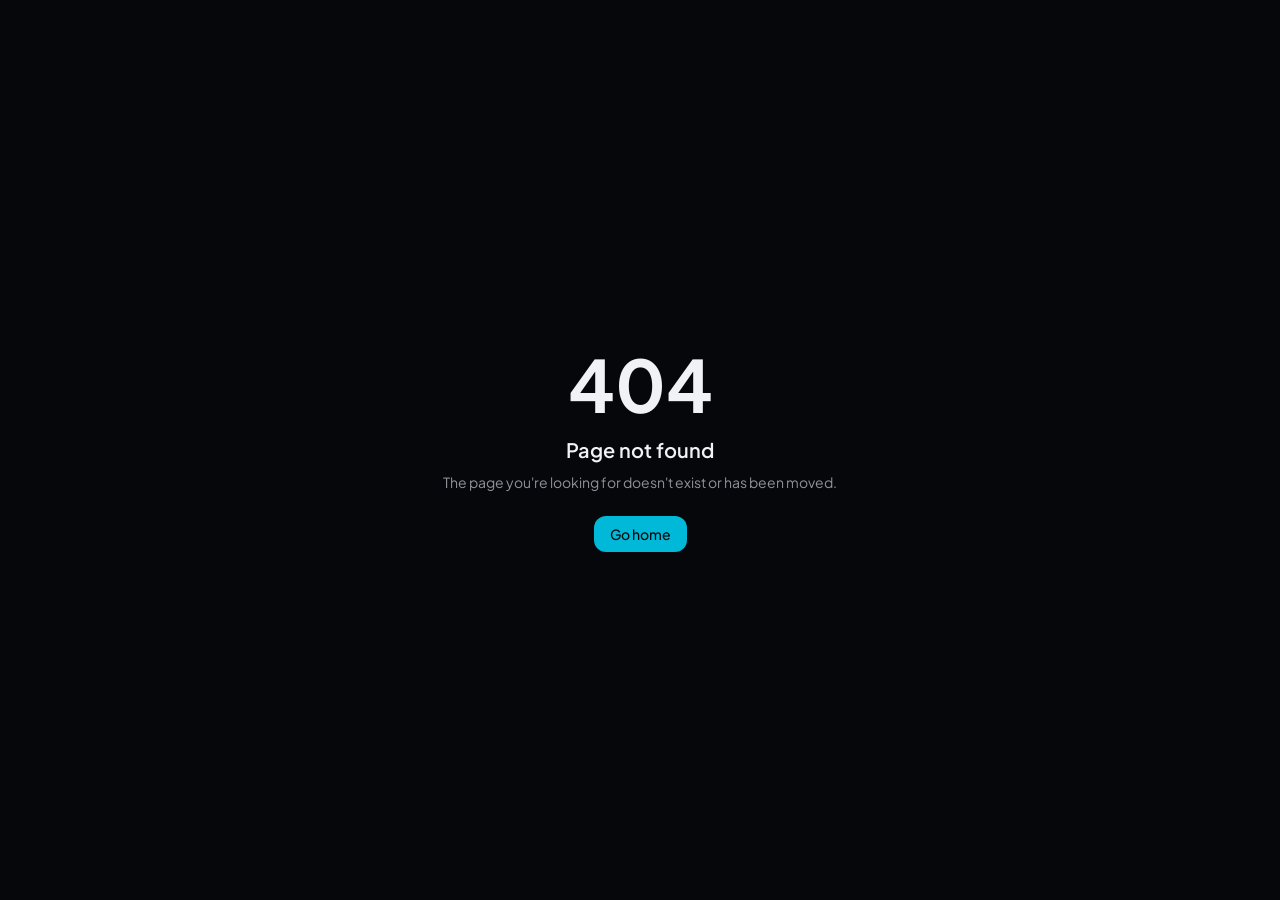
==== index.html @ fdb96da0 "feat(i18n): deploy full bilingual engine (EN/VI) with URL query sync and native React switcher" ====
<!DOCTYPE html><html lang="en" class="dark"><head><script>
window.toggleGonoTheme = function() {
  var html = document.documentElement;
  var isDark = html.classList.toggle('dark');
  try {
    localStorage.setItem('gono_theme', isDark ? 'dark' : 'light');
  } catch(e) {}
  return isDark;
};
(function(){
  try{
    var t = localStorage.getItem('gono_theme');
    if(t === 'dark' || (!t && window.matchMedia('(prefers-color-scheme: dark)').matches)){
      document.documentElement.classList.add('dark');
    } else {
      document.documentElement.classList.remove('dark');
    }
  }catch(e){}
})();
</script><meta charSet="utf-8"/><meta name="viewport" content="width=device-width, initial-scale=1"/><link rel="stylesheet" href="https://fonts.googleapis.com/css2?family=JetBrains+Mono:wght@400;500;600&amp;family=Plus+Jakarta+Sans:wght@400;500;600;700;800&amp;display=swap" data-precedence="default"/><link rel="stylesheet" href="/assets/styles-CVFPmM4I.css?v=2" data-precedence="default"/><title>Huỳnh Văn Vũ (Gono) — Applied AI &amp; Systems Engineer</title><meta name="author" content="Huỳnh Văn Vũ"/><meta name="description" content="Applied AI pipelines, PhoBERT NLP inference and fault-tolerant distributed systems. Portfolio of Huỳnh Văn Vũ (Gono)."/><meta property="og:title" content="Huỳnh Văn Vũ (Gono) — Applied AI &amp; Systems Engineer"/><meta property="og:description" content="Interactive engineering cockpit: PhoBERT sandbox, flagship systems and architecture deep-dives."/><meta property="og:type" content="website"/><meta name="twitter:card" content="summary_large_image"/><link rel="modulepreload" href="/assets/index-CP0fvTGe.js"/><link rel="modulepreload" href="/assets/routes-B3djcHV4.js"/><link rel="preconnect" href="https://fonts.googleapis.com"/><link rel="preconnect" href="https://fonts.gstatic.com" crossorigin="anonymous"/><link rel="icon" href="/favicon.ico" type="image/x-icon"/>

<meta name="twitter:title" content="Huỳnh Văn Vũ (Gono) — Applied AI &amp;amp; Systems Engineer"><meta name="twitter:description" content="Interactive engineering cockpit: PhoBERT sandbox, flagship systems and architecture deep-dives."><meta property="og:image" content="https://pub-bb2e103a32db4e198524a2e9ed8f35b4.r2.dev/lovp_2a8438mct78ry90vxmwwqpgebf/1ff091cb2983bf7ba1e2830ebe488305_1793678501172.png"><meta name="twitter:image" content="https://pub-bb2e103a32db4e198524a2e9ed8f35b4.r2.dev/lovp_2a8438mct78ry90vxmwwqpgebf/1ff091cb2983bf7ba1e2830ebe488305_1793678501172.png"><script src="/assets/i18n.js"></script></head><body><!--$--><div class="relative min-h-screen overflow-x-hidden"><div class="grid-bg pointer-events-none absolute inset-x-0 top-0 h-[900px]"></div><header class="fixed inset-x-0 top-0 z-40 border-b border-border bg-background/80 backdrop-blur-md"><div class="mx-auto flex h-16 max-w-6xl items-center justify-between gap-4 px-5"><a href="#top" class="flex items-center gap-2.5" title="Available for System Engineering &amp; AI Architecture"><span class="status-dot"></span><span class="font-mono text-sm font-semibold tracking-wider">GONO.VN</span></a><nav class="hidden items-center gap-6 lg:flex"><a href="#systems" class="text-sm text-muted-foreground transition hover:text-foreground">Systems</a><a href="#nlp" class="text-sm text-muted-foreground transition hover:text-foreground">Interactive NLP</a><a href="#showcase" class="text-sm text-muted-foreground transition hover:text-foreground">Showcase</a><a href="#architecture" class="text-sm text-muted-foreground transition hover:text-foreground">Architecture</a><a href="#contact" class="text-sm text-muted-foreground transition hover:text-foreground">Contact</a></nav><div class="flex items-center gap-2"><button class="hidden min-h-9 items-center gap-2 rounded-lg border border-border px-3 font-mono text-xs text-muted-foreground hover:text-foreground sm:flex"><svg xmlns="http://www.w3.org/2000/svg" width="24" height="24" viewBox="0 0 24 24" fill="none" stroke="currentColor" stroke-width="2" stroke-linecap="round" stroke-linejoin="round" class="lucide lucide-command h-3.5 w-3.5" aria-hidden="true"><path d="M15 6v12a3 3 0 1 0 3-3H6a3 3 0 1 0 3 3V6a3 3 0 1 0-3 3h12a3 3 0 1 0-3-3"></path></svg> K</button><a href="https://github.com/gonostudy305" target="_blank" rel="noopener noreferrer" class="grid h-10 w-10 place-items-center text-muted-foreground hover:text-foreground"><svg viewBox="0 0 24 24" fill="currentColor" class="h-4 w-4" aria-hidden="true"><path d="M12 .5a11.5 11.5 0 0 0-3.64 22.41c.58.1.79-.25.79-.56v-2c-3.2.7-3.88-1.37-3.88-1.37-.53-1.33-1.28-1.69-1.28-1.69-1.05-.71.08-.7.08-.7 1.16.08 1.77 1.19 1.77 1.19 1.03 1.77 2.7 1.26 3.36.96.1-.75.4-1.26.73-1.55-2.55-.29-5.24-1.28-5.24-5.68 0-1.26.45-2.28 1.19-3.09-.12-.29-.52-1.46.11-3.05 0 0 .97-.31 3.17 1.18a11 11 0 0 1 5.77 0c2.2-1.49 3.17-1.18 3.17-1.18.63 1.59.23 2.76.11 3.05.74.81 1.19 1.83 1.19 3.09 0 4.41-2.69 5.38-5.26 5.67.41.36.78 1.06.78 2.14v3.17c0 .31.21.67.8.56A11.5 11.5 0 0 0 12 .5Z"></path></svg></a><a href="https://www.linkedin.com/in/huynhvanvu305" target="_blank" rel="noopener noreferrer" class="grid h-10 w-10 place-items-center text-muted-foreground hover:text-foreground"><svg viewBox="0 0 24 24" fill="currentColor" class="h-4 w-4" aria-hidden="true"><path d="M20.45 20.45h-3.56v-5.57c0-1.33-.02-3.04-1.85-3.04-1.85 0-2.14 1.45-2.14 2.94v5.67H9.35V9h3.41v1.56h.05c.48-.9 1.64-1.85 3.37-1.85 3.6 0 4.27 2.37 4.27 5.46v6.28ZM5.34 7.43a2.06 2.06 0 1 1 0-4.13 2.06 2.06 0 0 1 0 4.13ZM7.12 20.45H3.56V9h3.56v11.45ZM22.22 0H1.77C.79 0 0 .77 0 1.73v20.54C0 23.23.79 24 1.77 24h20.45c.98 0 1.78-.77 1.78-1.73V1.73C24 .77 23.2 0 22.22 0Z"></path></svg></a><button id="theme-toggle-btn" type="button" aria-label="Toggle visual theme" title="Toggle Light/Dark Theme (Ctrl+Shift+L)" class="grid h-10 w-10 place-items-center rounded-lg border border-border text-muted-foreground hover:bg-muted/50 hover:text-foreground transition-colors focus-visible:outline-2 focus-visible:outline-primary cursor-pointer"><svg class="h-4 w-4 hidden dark:block text-amber" fill="none" viewBox="0 0 24 24" stroke="currentColor"><circle cx="12" cy="12" r="5" stroke-width="2"></circle><path stroke-linecap="round" stroke-linejoin="round" stroke-width="2" d="M12 1v2m0 18v2M4.22 4.22l1.42 1.42m12.72 12.72l1.42 1.42M1 12h2m18 0h2M4.22 19.78l1.42-1.42M18.36 5.64l1.42-1.42"></path></svg><svg class="h-4 w-4 block dark:hidden text-cyan" fill="none" viewBox="0 0 24 24" stroke="currentColor"><path stroke-linecap="round" stroke-linejoin="round" stroke-width="2" d="M21 12.79A9 9 0 1 1 11.21 3 7 7 0 0 0 21 12.79z"></path></svg></button><button id="lang-toggle-btn" type="button" onclick="window.toggleGonoLang()" aria-label="Toggle language" title="Switch Language (Ctrl+Shift+V)" class="flex items-center gap-1.5 h-10 px-2.5 rounded-lg border border-border text-muted-foreground hover:bg-muted/50 hover:text-foreground transition-colors cursor-pointer select-none font-mono text-xs font-semibold"><span class="lang-flag">🇻🇳</span><span class="lang-text">VI</span></button><a href="#contact" class="glow-border z-0 hidden rounded-lg px-4 py-2 text-sm font-semibold sm:block">Get in Touch</a></div></div></header><section id="top" class="relative mx-auto grid max-w-6xl gap-10 px-5 pb-16 pt-32 lg:grid-cols-[1.15fr_1fr] lg:pt-40"><div style="opacity:0;transform:translateY(16px)"><span class="inline-flex items-center gap-2 rounded-full border border-border px-3 py-1 font-mono text-[11px] text-emerald"><span class="status-dot"></span> Available for AI &amp; Systems Engineering</span><h1 class="mt-6 text-4xl font-extrabold leading-[1.05] tracking-tight md:text-6xl">Architecting <span class="text-gradient">Applied AI Pipelines</span> &amp; Distributed Data Systems.</h1><p class="mt-6 max-w-xl text-lg text-muted-foreground">I bridge the gap between machine learning research and fault-tolerant production software — transformer NLP inference, vector retrieval, and scalable MarTech engines.</p><div class="mt-8 flex flex-wrap gap-3"><a href="#showcase" class="flex min-h-11 items-center gap-2 rounded-xl bg-primary px-5 text-sm font-semibold text-primary-foreground">View Systems <svg xmlns="http://www.w3.org/2000/svg" width="24" height="24" viewBox="0 0 24 24" fill="none" stroke="currentColor" stroke-width="2" stroke-linecap="round" stroke-linejoin="round" class="lucide lucide-arrow-up-right h-4 w-4" aria-hidden="true"><path d="M7 7h10v10"></path><path d="M7 17 17 7"></path></svg></a><button class="flex min-h-11 items-center gap-2 rounded-xl border border-border px-5 text-sm">Open Command Center <kbd class="font-mono text-[10px] text-muted-foreground">⌘K</kbd></button></div><p class="mt-10 font-mono text-xs text-muted-foreground">Huỳnh Văn Vũ (Gono) · Applied AI &amp; Systems Engineer · MarTech Architecture</p></div><div style="opacity:0;transform:translateY(16px)"><div id="nlp" class="glass rounded-2xl p-5 md:p-6"><div class="flex items-center justify-between gap-2"><div><p class="font-mono text-[11px] uppercase tracking-widest text-cyan">PhoBERT Inference Sandbox</p><p class="mt-1 text-xs text-muted-foreground">Live browser-side NLP simulator</p></div><span class="flex items-center gap-2 rounded-full border border-border px-2.5 py-1 font-mono text-[10px] text-emerald"><span class="status-dot"></span> LIVE</span></div><textarea rows="3" aria-label="Vietnamese feedback" class="mt-4 w-full resize-none rounded-xl border border-input bg-background/60 p-3 text-sm outline-none focus:border-cyan/60">Trà đào thơm ngon, phục vụ nhanh nhẹn và nhân viên rất lịch sự!</textarea><div class="mt-3 flex flex-wrap gap-2"><button class="min-h-9 rounded-full border border-border px-3 font-mono text-[11px] text-muted-foreground transition hover:border-cyan/50 hover:text-foreground">sample: <!-- -->positive</button><button class="min-h-9 rounded-full border border-border px-3 font-mono text-[11px] text-muted-foreground transition hover:border-cyan/50 hover:text-foreground">sample: <!-- -->negative</button><button class="min-h-9 rounded-full border border-border px-3 font-mono text-[11px] text-muted-foreground transition hover:border-cyan/50 hover:text-foreground">sample: <!-- -->mixed</button></div><button class="mt-4 flex min-h-11 w-full items-center justify-center gap-2 rounded-xl bg-primary text-sm font-semibold text-primary-foreground disabled:opacity-60" tabindex="0"><svg xmlns="http://www.w3.org/2000/svg" width="24" height="24" viewBox="0 0 24 24" fill="none" stroke="currentColor" stroke-width="2" stroke-linecap="round" stroke-linejoin="round" class="lucide lucide-sparkles lucide-stars h-4 w-4" aria-hidden="true"><path d="M11.017 2.814a1 1 0 0 1 1.966 0l1.051 5.558a2 2 0 0 0 1.594 1.594l5.558 1.051a1 1 0 0 1 0 1.966l-5.558 1.051a2 2 0 0 0-1.594 1.594l-1.051 5.558a1 1 0 0 1-1.966 0l-1.051-5.558a2 2 0 0 0-1.594-1.594l-5.558-1.051a1 1 0 0 1 0-1.966l5.558-1.051a2 2 0 0 0 1.594-1.594z"></path><path d="M20 2v4"></path><path d="M22 4h-4"></path><circle cx="4" cy="20" r="2"></circle></svg> <!-- -->Analyze Sentiment</button><div class="mt-4 min-h-[168px]"></div></div></div></section><section id="systems" class="mx-auto max-w-6xl px-5"><div class="grid grid-cols-2 gap-3 md:grid-cols-4"><div style="opacity:0;transform:translateY(16px)"><div class="glass spotlight rounded-2xl transition-colors hover:border-cyan/30 h-full p-5"><p class="font-mono text-3xl font-semibold text-cyan">6,350+</p><p class="mt-2 text-xs leading-relaxed text-muted-foreground">Google Maps reviews mined with PhoBERT</p></div></div><div style="opacity:0;transform:translateY(16px)"><div class="glass spotlight rounded-2xl transition-colors hover:border-cyan/30 h-full p-5"><p class="font-mono text-3xl font-semibold text-emerald">65.8%</p><p class="mt-2 text-xs leading-relaxed text-muted-foreground">p95 latency reduction via dual-worker NGINX</p></div></div><div style="opacity:0;transform:translateY(16px)"><div class="glass spotlight rounded-2xl transition-colors hover:border-cyan/30 h-full p-5"><p class="font-mono text-3xl font-semibold text-emerald">99.9%</p><p class="mt-2 text-xs leading-relaxed text-muted-foreground">Availability with fail-closed mock fallback</p></div></div><div style="opacity:0;transform:translateY(16px)"><div class="glass spotlight rounded-2xl transition-colors hover:border-cyan/30 h-full p-5"><p class="font-mono text-3xl font-semibold text-amber">4-Tier</p><p class="mt-2 text-xs leading-relaxed text-muted-foreground">Distributed microservices topology</p></div></div></div></section><section id="showcase" class="mx-auto max-w-6xl px-5 py-24"><div class="mb-10 max-w-2xl"><p class="font-mono text-xs uppercase tracking-[0.2em] text-cyan">02 / Showcase</p><h2 class="mt-3 text-3xl font-bold tracking-tight md:text-4xl">Flagship systems, shipped to production.</h2><p class="mt-3 text-muted-foreground">Proof-of-work over promises. Every card links to code or a live deployment.</p></div><div class="grid gap-4 md:grid-cols-3"><div class="md:col-span-2 md:row-span-2" style="opacity:0;transform:translateY(16px)"><div class="glass spotlight rounded-2xl p-6 transition-colors hover:border-cyan/30 flex h-full flex-col"><div class="flex items-center justify-between"><span class="font-mono text-[11px] uppercase tracking-widest text-cyan">Applied AI · Flagship</span><span class="flex items-center gap-1.5 font-mono text-[10px] text-emerald"><span class="status-dot"></span>CI PASSING</span></div><h3 class="mt-3 font-bold tracking-tight text-2xl md:text-3xl">PL-Insight — Enterprise Customer Feedback Intelligence</h3><p class="mt-3 text-sm leading-relaxed text-muted-foreground">High-throughput sentiment analytics platform mining 6,350+ Google Maps reviews for retail F&amp;B. NGINX round-robin load-balanced inference workers with automated Telegram incident alerting.</p><svg viewBox="0 0 400 140" class="mt-6 w-full rounded-xl border border-border bg-background/40 p-2" role="img" aria-label="NGINX routing to two AI workers"><g><rect x="30" y="52" width="80" height="36" rx="8" class="fill-muted stroke-cyan/50"></rect><text x="70" y="75" text-anchor="middle" class="fill-foreground font-mono text-[11px]">Client</text></g><g><rect x="160" y="52" width="80" height="36" rx="8" class="fill-muted stroke-cyan/50"></rect><text x="200" y="75" text-anchor="middle" class="fill-foreground font-mono text-[11px]">NGINX</text></g><g><rect x="290" y="20" width="100" height="36" rx="8" class="fill-muted stroke-emerald/60"></rect><text x="340" y="43" text-anchor="middle" class="fill-emerald font-mono text-[10px]">worker-01 :8000</text></g><g><rect x="290" y="84" width="100" height="36" rx="8" class="fill-muted stroke-emerald/60"></rect><text x="340" y="107" text-anchor="middle" class="fill-emerald font-mono text-[10px]">worker-02 :8001</text></g><line x1="110" y1="70" x2="160" y2="70" class="flow-line stroke-cyan" stroke-width="2"></line><path d="M240 70 C265 70 265 38 290 38" fill="none" class="flow-line stroke-cyan" stroke-width="2"></path><path d="M240 70 C265 70 265 102 290 102" fill="none" class="flow-line stroke-cyan" stroke-width="2"></path></svg><div class="mt-4 flex flex-wrap gap-2"><span class="rounded-md border border-emerald/30 bg-emerald/10 px-2 py-1 font-mono text-[11px] text-emerald">CI Passing</span><span class="rounded-md border border-emerald/30 bg-emerald/10 px-2 py-1 font-mono text-[11px] text-emerald">65.8% p95 ↓</span><span class="rounded-md border border-emerald/30 bg-emerald/10 px-2 py-1 font-mono text-[11px] text-emerald">MIT License</span></div><div class="mt-4 flex flex-wrap gap-1.5"><span class="rounded bg-muted px-2 py-0.5 font-mono text-[11px] text-muted-foreground">Angular 19</span><span class="rounded bg-muted px-2 py-0.5 font-mono text-[11px] text-muted-foreground">FastAPI</span><span class="rounded bg-muted px-2 py-0.5 font-mono text-[11px] text-muted-foreground">PhoBERT</span><span class="rounded bg-muted px-2 py-0.5 font-mono text-[11px] text-muted-foreground">NGINX</span><span class="rounded bg-muted px-2 py-0.5 font-mono text-[11px] text-muted-foreground">Node.js</span><span class="rounded bg-muted px-2 py-0.5 font-mono text-[11px] text-muted-foreground">MongoDB Atlas</span></div><div class="mt-auto flex flex-wrap gap-4 pt-6"><a href="https://github.com/gonostudy305/PL-Insight-Dashboard" target="_blank" rel="noopener noreferrer" class="flex min-h-11 items-center gap-1 text-sm font-medium text-foreground hover:text-cyan">View Architecture &amp; Code<!-- --> <svg xmlns="http://www.w3.org/2000/svg" width="24" height="24" viewBox="0 0 24 24" fill="none" stroke="currentColor" stroke-width="2" stroke-linecap="round" stroke-linejoin="round" class="lucide lucide-arrow-up-right h-4 w-4" aria-hidden="true"><path d="M7 7h10v10"></path><path d="M7 17 17 7"></path></svg></a></div></div></div><div class="" style="opacity:0;transform:translateY(16px)"><div class="glass spotlight rounded-2xl p-6 transition-colors hover:border-cyan/30 flex h-full flex-col"><div class="flex items-center justify-between"><span class="font-mono text-[11px] uppercase tracking-widest text-cyan">Agentic AI</span></div><h3 class="mt-3 font-bold tracking-tight text-lg">OmniAgent-OS — Cross-Agent Skills SSOT</h3><p class="mt-3 text-sm leading-relaxed text-muted-foreground">Unified local control plane coordinating skills, memory persistence and drift auditing across heterogeneous AI coding assistants.</p><div class="mt-4 flex flex-wrap gap-1.5"><span class="rounded bg-muted px-2 py-0.5 font-mono text-[11px] text-muted-foreground">Python</span><span class="rounded bg-muted px-2 py-0.5 font-mono text-[11px] text-muted-foreground">CLI</span><span class="rounded bg-muted px-2 py-0.5 font-mono text-[11px] text-muted-foreground">Claude Code</span><span class="rounded bg-muted px-2 py-0.5 font-mono text-[11px] text-muted-foreground">Codex</span><span class="rounded bg-muted px-2 py-0.5 font-mono text-[11px] text-muted-foreground">Antigravity</span></div><div class="mt-auto flex flex-wrap gap-4 pt-6"><a href="https://github.com/gonostudy305/omniagent-os" target="_blank" rel="noopener noreferrer" class="flex min-h-11 items-center gap-1 text-sm font-medium text-foreground hover:text-cyan">Explore Agent OS<!-- --> <svg xmlns="http://www.w3.org/2000/svg" width="24" height="24" viewBox="0 0 24 24" fill="none" stroke="currentColor" stroke-width="2" stroke-linecap="round" stroke-linejoin="round" class="lucide lucide-arrow-up-right h-4 w-4" aria-hidden="true"><path d="M7 7h10v10"></path><path d="M7 17 17 7"></path></svg></a></div></div></div><div class="" style="opacity:0;transform:translateY(16px)"><div class="glass spotlight rounded-2xl p-6 transition-colors hover:border-cyan/30 flex h-full flex-col"><div class="flex items-center justify-between"><span class="font-mono text-[11px] uppercase tracking-widest text-cyan">Web + Android</span></div><h3 class="mt-3 font-bold tracking-tight text-lg">Panacea — Multi-Platform Hospitality</h3><p class="mt-3 text-sm leading-relaxed text-muted-foreground">Capstone reservation system with a real-time chatbot room-recommendation engine and localized booking workflows.</p><div class="mt-4 flex flex-wrap gap-1.5"><span class="rounded bg-muted px-2 py-0.5 font-mono text-[11px] text-muted-foreground">TypeScript</span><span class="rounded bg-muted px-2 py-0.5 font-mono text-[11px] text-muted-foreground">Android Kotlin</span><span class="rounded bg-muted px-2 py-0.5 font-mono text-[11px] text-muted-foreground">Rule Engine</span></div><div class="mt-auto flex flex-wrap gap-4 pt-6"><a href="https://gonovn.me/panacea-web-portfolio/" target="_blank" rel="noopener noreferrer" class="flex min-h-11 items-center gap-1 text-sm font-medium text-foreground hover:text-cyan">Live Web Demo<!-- --> <svg xmlns="http://www.w3.org/2000/svg" width="24" height="24" viewBox="0 0 24 24" fill="none" stroke="currentColor" stroke-width="2" stroke-linecap="round" stroke-linejoin="round" class="lucide lucide-arrow-up-right h-4 w-4" aria-hidden="true"><path d="M7 7h10v10"></path><path d="M7 17 17 7"></path></svg></a><a href="https://gonovn.me/panacea-mobile-portfolio/" target="_blank" rel="noopener noreferrer" class="flex min-h-11 items-center gap-1 text-sm font-medium text-foreground hover:text-cyan">Android Showcase<!-- --> <svg xmlns="http://www.w3.org/2000/svg" width="24" height="24" viewBox="0 0 24 24" fill="none" stroke="currentColor" stroke-width="2" stroke-linecap="round" stroke-linejoin="round" class="lucide lucide-arrow-up-right h-4 w-4" aria-hidden="true"><path d="M7 7h10v10"></path><path d="M7 17 17 7"></path></svg></a></div></div></div><div class="" style="opacity:0;transform:translateY(16px)"><div class="glass spotlight rounded-2xl p-6 transition-colors hover:border-cyan/30 flex h-full flex-col"><div class="flex items-center justify-between"><span class="font-mono text-[11px] uppercase tracking-widest text-cyan">WebGL</span></div><h3 class="mt-3 font-bold tracking-tight text-lg">AKIA Spatial Digital Twin</h3><p class="mt-3 text-sm leading-relaxed text-muted-foreground">Spatial digital twin simulating real-time smart-home lighting physics (WebGL shaders) and bidirectional IoT controls.</p><div class="mt-4 flex flex-wrap gap-1.5"><span class="rounded bg-muted px-2 py-0.5 font-mono text-[11px] text-muted-foreground">Three.js</span><span class="rounded bg-muted px-2 py-0.5 font-mono text-[11px] text-muted-foreground">WebGL</span><span class="rounded bg-muted px-2 py-0.5 font-mono text-[11px] text-muted-foreground">Spatial UX</span></div><div class="mt-auto flex flex-wrap gap-4 pt-6"><a href="https://gonovn.me/akia-3d-mapping-demo/" target="_blank" rel="noopener noreferrer" class="flex min-h-11 items-center gap-1 text-sm font-medium text-foreground hover:text-cyan">Launch 3D Experience<!-- --> <svg xmlns="http://www.w3.org/2000/svg" width="24" height="24" viewBox="0 0 24 24" fill="none" stroke="currentColor" stroke-width="2" stroke-linecap="round" stroke-linejoin="round" class="lucide lucide-arrow-up-right h-4 w-4" aria-hidden="true"><path d="M7 7h10v10"></path><path d="M7 17 17 7"></path></svg></a></div></div></div><div class="" style="opacity:0;transform:translateY(16px)"><div class="glass spotlight rounded-2xl p-6 transition-colors hover:border-cyan/30 flex h-full flex-col"><div class="flex items-center justify-between"><span class="font-mono text-[11px] uppercase tracking-widest text-cyan">Verification</span></div><h3 class="mt-3 font-bold tracking-tight text-lg">GCN Evidence Review — AI Provenance</h3><p class="mt-3 text-sm leading-relaxed text-muted-foreground">Verification prototype comparing certificate image metadata against canonical references with decision-support heuristics.</p><div class="mt-4 flex flex-wrap gap-1.5"><span class="rounded bg-muted px-2 py-0.5 font-mono text-[11px] text-muted-foreground">Next.js</span><span class="rounded bg-muted px-2 py-0.5 font-mono text-[11px] text-muted-foreground">TypeScript</span><span class="rounded bg-muted px-2 py-0.5 font-mono text-[11px] text-muted-foreground">Vitest</span></div><div class="mt-auto flex flex-wrap gap-4 pt-6"><a href="https://github.com/gonostudy305/gcn-evidence-review" target="_blank" rel="noopener noreferrer" class="flex min-h-11 items-center gap-1 text-sm font-medium text-foreground hover:text-cyan">View Code &amp; Tests<!-- --> <svg xmlns="http://www.w3.org/2000/svg" width="24" height="24" viewBox="0 0 24 24" fill="none" stroke="currentColor" stroke-width="2" stroke-linecap="round" stroke-linejoin="round" class="lucide lucide-arrow-up-right h-4 w-4" aria-hidden="true"><path d="M7 7h10v10"></path><path d="M7 17 17 7"></path></svg></a></div></div></div></div></section><section id="architecture" class="mx-auto max-w-6xl px-5 py-24"><div class="mb-10 max-w-2xl"><p class="font-mono text-xs uppercase tracking-[0.2em] text-cyan">03 / Architecture</p><h2 class="mt-3 text-3xl font-bold tracking-tight md:text-4xl">Deep-dive into the system design.</h2><p class="mt-3 text-muted-foreground">Deterministic over magical — every hop is observable.</p></div><div class="flex flex-wrap gap-2"><button class="min-h-11 rounded-lg border px-4 text-sm transition border-cyan/50 bg-accent text-foreground">Microservices Topology</button><button class="min-h-11 rounded-lg border px-4 text-sm transition border-border text-muted-foreground hover:text-foreground">Failure-First Resiliency</button><button class="min-h-11 rounded-lg border px-4 text-sm transition border-border text-muted-foreground hover:text-foreground">Data Pipeline &amp; pgvector</button></div><div class="glass mt-6 rounded-2xl p-6 md:p-10" style="opacity:0;transform:translateY(8px)"><div class="flex flex-col items-stretch gap-3 md:flex-row md:items-center"><div class="flex flex-1 flex-col items-center gap-3 md:flex-row"><div class="w-full rounded-xl border px-3 py-4 text-center font-mono text-xs border-cyan/30 text-foreground">Client</div><svg class="h-6 w-6 shrink-0 rotate-90 md:rotate-0" viewBox="0 0 24 24"><line x1="0" y1="12" x2="24" y2="12" class="flow-line stroke-cyan" stroke-width="2"></line></svg></div><div class="flex flex-1 flex-col items-center gap-3 md:flex-row"><div class="w-full rounded-xl border px-3 py-4 text-center font-mono text-xs border-cyan/30 text-foreground">Cloudflare CDN</div><svg class="h-6 w-6 shrink-0 rotate-90 md:rotate-0" viewBox="0 0 24 24"><line x1="0" y1="12" x2="24" y2="12" class="flow-line stroke-cyan" stroke-width="2"></line></svg></div><div class="flex flex-1 flex-col items-center gap-3 md:flex-row"><div class="w-full rounded-xl border px-3 py-4 text-center font-mono text-xs border-cyan/30 text-foreground">NGINX Proxy</div><svg class="h-6 w-6 shrink-0 rotate-90 md:rotate-0" viewBox="0 0 24 24"><line x1="0" y1="12" x2="24" y2="12" class="flow-line stroke-cyan" stroke-width="2"></line></svg></div><div class="flex flex-1 flex-col items-center gap-3 md:flex-row"><div class="w-full rounded-xl border px-3 py-4 text-center font-mono text-xs border-cyan/30 text-foreground">Node API</div><svg class="h-6 w-6 shrink-0 rotate-90 md:rotate-0" viewBox="0 0 24 24"><line x1="0" y1="12" x2="24" y2="12" class="flow-line stroke-cyan" stroke-width="2"></line></svg></div><div class="flex flex-1 flex-col items-center gap-3 md:flex-row"><div class="w-full rounded-xl border px-3 py-4 text-center font-mono text-xs border-emerald/50 text-emerald">FastAPI ×2</div></div></div><ul class="mt-8 grid gap-3 md:grid-cols-3"><li class="rounded-lg border border-border bg-background/40 p-4 text-sm text-muted-foreground">Edge caching + TLS at Cloudflare</li><li class="rounded-lg border border-border bg-background/40 p-4 text-sm text-muted-foreground">NGINX round-robin across :8000 / :8001</li><li class="rounded-lg border border-border bg-background/40 p-4 text-sm text-muted-foreground">Node.js Express orchestrates MongoDB Atlas reads</li></ul></div></section><section class="mx-auto max-w-6xl px-5 py-16"><div class="grid gap-4 md:grid-cols-3"><div class="glass spotlight rounded-2xl p-6 transition-colors hover:border-cyan/30 md:col-span-2"><p class="font-mono text-xs uppercase tracking-[0.2em] text-cyan">04 / Principles</p><blockquote class="mt-4 text-2xl font-semibold leading-snug md:text-3xl">“Deterministic over magical. Failure-first system design. Every claim backed by verifiable benchmarks.”</blockquote></div><div class="grid gap-4"><div class="glass spotlight rounded-2xl transition-colors hover:border-cyan/30 p-5"><svg xmlns="http://www.w3.org/2000/svg" width="24" height="24" viewBox="0 0 24 24" fill="none" stroke="currentColor" stroke-width="2" stroke-linecap="round" stroke-linejoin="round" class="lucide lucide-graduation-cap h-5 w-5 text-cyan" aria-hidden="true"><path d="M21.42 10.922a1 1 0 0 0-.019-1.838L12.83 5.18a2 2 0 0 0-1.66 0L2.6 9.08a1 1 0 0 0 0 1.832l8.57 3.908a2 2 0 0 0 1.66 0z"></path><path d="M22 10v6"></path><path d="M6 12.5V16a6 3 0 0 0 12 0v-3.5"></path></svg><p class="mt-3 text-sm font-semibold">University of Economics and Law (UEL · VNU-HCM)</p><p class="mt-1 text-xs text-muted-foreground">Information Systems &amp; E-Commerce</p></div><div class="glass spotlight rounded-2xl transition-colors hover:border-cyan/30 p-5"><svg xmlns="http://www.w3.org/2000/svg" width="24" height="24" viewBox="0 0 24 24" fill="none" stroke="currentColor" stroke-width="2" stroke-linecap="round" stroke-linejoin="round" class="lucide lucide-briefcase h-5 w-5 text-emerald" aria-hidden="true"><path d="M16 20V4a2 2 0 0 0-2-2h-4a2 2 0 0 0-2 2v16"></path><rect width="20" height="14" x="2" y="6" rx="2"></rect></svg><p class="mt-3 text-sm font-semibold">MarTech Executive · AKIA Smart Home</p><p class="mt-1 text-xs text-muted-foreground">AI automation, DAM media pipelines, multi-channel touchpoints</p></div></div></div></section><section id="contact" class="mx-auto max-w-6xl px-5 py-24"><div class="glass spotlight rounded-2xl transition-colors hover:border-cyan/30 p-8 md:p-12"><div class="grid gap-10 md:grid-cols-2"><div><p class="font-mono text-xs uppercase tracking-[0.2em] text-cyan">05 / Contact</p><h2 class="mt-3 text-3xl font-bold tracking-tight md:text-4xl">Let&#x27;s build resilient systems together.</h2><button class="mt-6 flex min-h-12 items-center gap-3 rounded-xl border border-border bg-background/50 px-4 font-mono text-sm" tabindex="0"><svg xmlns="http://www.w3.org/2000/svg" width="24" height="24" viewBox="0 0 24 24" fill="none" stroke="currentColor" stroke-width="2" stroke-linecap="round" stroke-linejoin="round" class="lucide lucide-copy h-4 w-4 text-cyan" aria-hidden="true"><rect width="14" height="14" x="8" y="8" rx="2" ry="2"></rect><path d="M4 16c-1.1 0-2-.9-2-2V4c0-1.1.9-2 2-2h10c1.1 0 2 .9 2 2"></path></svg>vuhv23411@gmail.com</button><div class="mt-6 flex flex-wrap gap-2"><a href="https://github.com/gonostudy305" target="_blank" rel="noopener noreferrer" class="flex min-h-11 items-center gap-2 rounded-lg border border-border px-3 text-sm text-muted-foreground hover:border-cyan/40 hover:text-foreground"><svg viewBox="0 0 24 24" fill="currentColor" class="h-4 w-4" aria-hidden="true"><path d="M12 .5a11.5 11.5 0 0 0-3.64 22.41c.58.1.79-.25.79-.56v-2c-3.2.7-3.88-1.37-3.88-1.37-.53-1.33-1.28-1.69-1.28-1.69-1.05-.71.08-.7.08-.7 1.16.08 1.77 1.19 1.77 1.19 1.03 1.77 2.7 1.26 3.36.96.1-.75.4-1.26.73-1.55-2.55-.29-5.24-1.28-5.24-5.68 0-1.26.45-2.28 1.19-3.09-.12-.29-.52-1.46.11-3.05 0 0 .97-.31 3.17 1.18a11 11 0 0 1 5.77 0c2.2-1.49 3.17-1.18 3.17-1.18.63 1.59.23 2.76.11 3.05.74.81 1.19 1.83 1.19 3.09 0 4.41-2.69 5.38-5.26 5.67.41.36.78 1.06.78 2.14v3.17c0 .31.21.67.8.56A11.5 11.5 0 0 0 12 .5Z"></path></svg> <!-- -->GitHub</a><a href="https://www.linkedin.com/in/huynhvanvu305" target="_blank" rel="noopener noreferrer" class="flex min-h-11 items-center gap-2 rounded-lg border border-border px-3 text-sm text-muted-foreground hover:border-cyan/40 hover:text-foreground"><svg viewBox="0 0 24 24" fill="currentColor" class="h-4 w-4" aria-hidden="true"><path d="M20.45 20.45h-3.56v-5.57c0-1.33-.02-3.04-1.85-3.04-1.85 0-2.14 1.45-2.14 2.94v5.67H9.35V9h3.41v1.56h.05c.48-.9 1.64-1.85 3.37-1.85 3.6 0 4.27 2.37 4.27 5.46v6.28ZM5.34 7.43a2.06 2.06 0 1 1 0-4.13 2.06 2.06 0 0 1 0 4.13ZM7.12 20.45H3.56V9h3.56v11.45ZM22.22 0H1.77C.79 0 0 .77 0 1.73v20.54C0 23.23.79 24 1.77 24h20.45c.98 0 1.78-.77 1.78-1.73V1.73C24 .77 23.2 0 22.22 0Z"></path></svg> <!-- -->LinkedIn</a><a href="https://t.me/gonostudy305" target="_blank" rel="noopener noreferrer" class="flex min-h-11 items-center gap-2 rounded-lg border border-border px-3 text-sm text-muted-foreground hover:border-cyan/40 hover:text-foreground"><svg xmlns="http://www.w3.org/2000/svg" width="24" height="24" viewBox="0 0 24 24" fill="none" stroke="currentColor" stroke-width="2" stroke-linecap="round" stroke-linejoin="round" class="lucide lucide-send h-4 w-4" aria-hidden="true"><path d="M14.536 21.686a.5.5 0 0 0 .937-.024l6.5-19a.496.496 0 0 0-.635-.635l-19 6.5a.5.5 0 0 0-.024.937l7.93 3.18a2 2 0 0 1 1.112 1.11z"></path><path d="m21.854 2.147-10.94 10.939"></path></svg> <!-- -->Telegram</a><a href="https://www.uel.edu.vn" target="_blank" rel="noopener noreferrer" class="flex min-h-11 items-center gap-2 rounded-lg border border-border px-3 text-sm text-muted-foreground hover:border-cyan/40 hover:text-foreground"><svg xmlns="http://www.w3.org/2000/svg" width="24" height="24" viewBox="0 0 24 24" fill="none" stroke="currentColor" stroke-width="2" stroke-linecap="round" stroke-linejoin="round" class="lucide lucide-graduation-cap h-4 w-4" aria-hidden="true"><path d="M21.42 10.922a1 1 0 0 0-.019-1.838L12.83 5.18a2 2 0 0 0-1.66 0L2.6 9.08a1 1 0 0 0 0 1.832l8.57 3.908a2 2 0 0 0 1.66 0z"></path><path d="M22 10v6"></path><path d="M6 12.5V16a6 3 0 0 0 12 0v-3.5"></path></svg> <!-- -->UEL</a></div></div><form class="space-y-3"><input required="" placeholder="Your name" aria-label="Your name" class="w-full rounded-xl border border-input bg-background/60 px-4 py-3 text-sm outline-none focus:border-cyan/60" value=""/><textarea required="" rows="5" placeholder="What are you building?" aria-label="Message" class="w-full rounded-xl border border-input bg-background/60 px-4 py-3 text-sm outline-none focus:border-cyan/60 resize-none"></textarea><button class="flex min-h-11 w-full items-center justify-center gap-2 rounded-xl bg-primary text-sm font-semibold text-primary-foreground"><svg xmlns="http://www.w3.org/2000/svg" width="24" height="24" viewBox="0 0 24 24" fill="none" stroke="currentColor" stroke-width="2" stroke-linecap="round" stroke-linejoin="round" class="lucide lucide-mail h-4 w-4" aria-hidden="true"><path d="m22 7-8.991 5.727a2 2 0 0 1-2.009 0L2 7"></path><rect x="2" y="4" width="20" height="16" rx="2"></rect></svg> Send message</button></form></div></div></section><footer class="border-t border-border"><div class="mx-auto flex max-w-6xl flex-col gap-3 px-5 py-8 font-mono text-xs text-muted-foreground md:flex-row md:items-center md:justify-between"><span class="flex items-center gap-2"><span class="status-dot"></span>All Systems Operational • gonovn.me edge deployed</span><span>© 2026 Huỳnh Văn Vũ (Gono). All rights reserved.</span></div></footer></div><script>(function(a,f){let l;try{l=JSON.parse(sessionStorage.getItem(a)||"{}")}catch{return}const n=l?.[f||history.state?.__TSR_key];let c=!1;for(const t in n){const e=n[t],o=e?.scrollX,s=e?.scrollY;if(Number.isFinite(o)&&Number.isFinite(s)){if(t==="window")scrollTo(o,s),c=!0;else if(t)try{const r=document.querySelector(t);r&&(r.scrollLeft=o,r.scrollTop=s)}catch{}}}if(c)return;const i=location.hash.slice(1);if(i){const t=history.state?.__hashScrollIntoViewOptions??!0;if(t){const e=document.getElementById(i);e&&e.scrollIntoView(t)}return}scrollTo(0,0)})("tsr-scroll-restoration-v1_3");document.currentScript.remove()</script><!--/$--><section aria-label="Notifications alt+T" tabindex="-1" aria-live="polite" aria-relevant="additions text" aria-atomic="false" data-react-aria-top-layer="true"></section><script data-tsr-stream-part="">(self.$R=self.$R||{})["tsr"]=[];self.$_TSR={h(){this.hydrated=!0,this.c()},e(){this.streamEnded=!0,this.c()},c(){this.hydrated&&this.streamEnded&&(delete self.$_TSR,delete self.$R.tsr)},p(e){this.initialized?e():this.buffer.push(e)},buffer:[]};$_TSR.router=($R=>$R[0]={manifest:$R[1]={routes:$R[2]={__root__:$R[3]={preloads:$R[4]=["/assets/index-CP0fvTGe.js"],scripts:$R[5]=[$R[6]={attrs:$R[7]={type:"module",async:!0,src:"/assets/index-CP0fvTGe.js"}}]},"/":$R[8]={preloads:$R[9]=["/assets/routes-B3djcHV4.js"]}}},matches:$R[10]=[$R[11]={i:"__root__ ",u:1793679126334,s:"success",ssr:!0},$R[12]={i:"  ",u:1793679126334,s:"success",ssr:!0}]})($R["tsr"]);$_TSR.e();{let s=document.currentScript,p;while((p=s.previousElementSibling)&&p.hasAttribute('data-tsr-stream-part'))p.remove();s.remove()}</script><script type="module" async="" src="/assets/index-CP0fvTGe.js"></script><script>document.currentScript.remove();/*$tsr-stream-boundary*/</script>
<aside
	id="lovable-badge"
	role="complementary"
	dir="ltr"
	lang="en"
	aria-label="Edit with Lovable">
	<a
		id="lovable-badge-cta" 
		target="_blank" 
		href="https://lovable.dev/projects/lovp_2a8438mct78ry90vxmwwqpgebf?utm_source=lovable-badge"
		rel="noopener nofollow"
		aria-label="Edit with Lovable">
		<span id="lovable-badge-text">Edit with</span>
		<span id="lovable-badge-logo"><svg xmlns="http://www.w3.org/2000/svg" width="52" height="16" fill="none" viewBox="0 0 52 16">
  <path fill="#FCFBF8" fill-rule="evenodd" d="M20.318 5.25c.643 0 1.206.14 1.69.418a2.81 2.81 0 0 1 1.118 1.191c.266.513.4 1.115.4 1.807s-.134 1.296-.4 1.812a2.81 2.81 0 0 1-1.118 1.193c-.484.278-1.047.418-1.69.418s-1.208-.14-1.695-.418a2.85 2.85 0 0 1-1.125-1.193c-.262-.516-.393-1.12-.393-1.812s.131-1.294.393-1.807a2.848 2.848 0 0 1 1.125-1.191c.487-.279 1.052-.418 1.695-.418Zm0 1.425c-.27 0-.504.076-.7.228-.193.147-.34.37-.443.67-.102.295-.153.66-.153 1.093 0 .435.05.801.153 1.1.102.3.25.524.443.676.196.147.43.22.7.22.27 0 .502-.073.694-.22.193-.152.341-.375.443-.67.103-.299.153-.667.153-1.106 0-.65-.112-1.145-.337-1.481a1.08 1.08 0 0 0-.953-.51ZM32.7 5.25c.61 0 1.127.1 1.549.3.422.197.74.48.953.849.217.368.325.809.325 1.32v2.704c0 .29.02.562.062.812.044.245.108.4.19.466V12h-1.935a5.895 5.895 0 0 1-.105-.684 7.745 7.745 0 0 1-.02-.228 2.293 2.293 0 0 1-.151.203c-.205.242-.47.437-.793.584-.32.143-.685.215-1.094.215-.406 0-.77-.08-1.094-.24a1.845 1.845 0 0 1-.756-.682 1.984 1.984 0 0 1-.27-1.045c0-.606.178-1.069.535-1.388.356-.324.87-.534 1.542-.633l1.125-.16c.225-.032.403-.074.534-.123a.622.622 0 0 0 .288-.196.549.549 0 0 0 .093-.327.65.65 0 0 0-.11-.367.702.702 0 0 0-.32-.27c-.14-.07-.31-.105-.51-.105-.32 0-.576.083-.768.251-.193.164-.298.39-.314.676h-1.923c.016-.434.147-.82.393-1.155.25-.34.596-.604 1.039-.792.442-.189.954-.283 1.535-.283Zm.99 3.498a.98.98 0 0 1-.215.14 2.49 2.49 0 0 1-.584.178l-.473.092c-.315.061-.553.156-.713.283-.155.127-.233.305-.233.534 0 .23.084.412.252.547.168.135.383.203.645.203s.494-.058.694-.173c.201-.118.355-.282.461-.49.11-.21.166-.448.166-.714v-.6Zm4.526-2.375c.065-.125.138-.243.221-.349.197-.25.437-.44.719-.571.282-.135.6-.203.952-.203.528 0 .988.138 1.377.412.389.275.688.67.896 1.186.21.512.314 1.12.314 1.824 0 .7-.107 1.309-.32 1.825-.213.512-.518.906-.915 1.18-.393.275-.854.412-1.383.412-.352 0-.667-.062-.946-.184a1.832 1.832 0 0 1-.7-.554 2.2 2.2 0 0 1-.234-.383V12h-1.843V3h1.862v3.373Zm1.284.296c-.274 0-.51.085-.707.253-.192.163-.338.397-.436.7a3.376 3.376 0 0 0-.148 1.05c0 .406.05.759.148 1.058.098.299.243.53.436.694.197.164.433.246.707.246.279 0 .512-.082.7-.246.193-.164.336-.395.43-.694.099-.3.148-.652.148-1.058 0-.405-.05-.757-.147-1.056-.095-.299-.238-.53-.43-.694a1.015 1.015 0 0 0-.7-.253Zm9.416-1.419c.602 0 1.136.131 1.604.393.466.262.829.643 1.086 1.143.263.5.394 1.097.394 1.794 0 .25-.002.449-.006.596H47.51c.018.288.071.538.164.75a1.3 1.3 0 0 0 .491.596c.214.13.465.196.757.196.319 0 .583-.082.792-.246.209-.167.34-.403.393-.706h1.862a2.48 2.48 0 0 1-.485 1.235 2.54 2.54 0 0 1-1.051.805c-.439.188-.949.283-1.53.283-.655 0-1.225-.125-1.708-.375a2.672 2.672 0 0 1-1.13-1.143c-.267-.508-.4-1.137-.4-1.887 0-.712.14-1.327.418-1.843a2.86 2.86 0 0 1 1.155-1.186c.491-.27 1.051-.405 1.678-.405Zm-.044 1.345c-.274 0-.516.068-.725.203a1.29 1.29 0 0 0-.479.59 2.045 2.045 0 0 0-.132.498h2.562a1.873 1.873 0 0 0-.138-.602 1.061 1.061 0 0 0-.418-.516 1.243 1.243 0 0 0-.67-.173Z" clip-rule="evenodd"/>
  <path fill="#FCFBF8" d="m26.605 9.995 1.342-4.566h1.924L27.628 12h-2.07l-2.33-6.57h1.98l1.397 4.565Zm-13.013.143h2.256c1.632 0 1.421 1.837 1.418 1.861h-5.603V3h1.93v7.138Zm31.516 1.861h-1.862V3h1.862v8.999Z"/>
  <path fill="url(#a)" fill-rule="evenodd" d="M2.7 3c1.492 0 2.7 1.192 2.7 2.663v1.012h.9c1.49 0 2.7 1.192 2.7 2.662S7.791 12 6.3 12H0V5.663C0 4.193 1.209 3 2.7 3Z" clip-rule="evenodd"/>
  <defs>
    <radialGradient id="a" cx="0" cy="0" r="1" gradientTransform="matrix(-1.54236 7.07838 -10.231 -2.15602 4.627 5.022)" gradientUnits="userSpaceOnUse">
      <stop offset=".106" stop-color="#FE7B02"/>
      <stop offset=".394" stop-color="#FE3F21"/>
      <stop offset=".608" stop-color="#F858BC"/>
      <stop offset=".929" stop-color="#575ECF"/>
    </radialGradient>
  </defs>
</svg>

</span>
	</a>
	
	<span id="lovable-badge-divider" aria-hidden="true"></span>
	
	<button 
		id="lovable-badge-close"
		aria-label="Dismiss"
		title="Dismiss"
		type="button">
		<svg xmlns="http://www.w3.org/2000/svg" width="16" height="16" fill="none" viewBox="0 0 16 16" aria-hidden="true">
			<path d="M10.646 4.646a.5.5 0 1 1 .707.708L8.707 8l2.646 2.646a.5.5 0 1 1-.707.707L8 8.707l-2.646 2.646a.5.5 0 1 1-.708-.707L7.293 8 4.646 5.354a.5.5 0 1 1 .708-.708L8 7.293l2.646-2.647Z"/>
		</svg>
	</button>
</aside>

<script>
(function(){
  function toggleTheme(){
    var isDark = document.documentElement.classList.toggle('dark');
    try{ localStorage.setItem('gono_theme', isDark ? 'dark' : 'light'); }catch(e){}
  }
  document.addEventListener('click', function(e){
    var btn = e.target.closest('#theme-toggle-btn');
    if(btn){ e.preventDefault(); toggleTheme(); }
  });
  document.addEventListener('keydown', function(e){
    if((e.ctrlKey || e.metaKey) && e.shiftKey && (e.key === 'L' || e.key === 'l')){
      e.preventDefault(); toggleTheme();
    }
  });
  window.addEventListener('load', function(){
    function ensureButton(){
      if(!document.getElementById('theme-toggle-btn')){
        var headerActions = document.querySelector('header .flex.items-center.gap-2');
        if(headerActions){
          var btn = document.createElement('button');
          btn.id = 'theme-toggle-btn';
          btn.type = 'button';
          btn.setAttribute('aria-label', 'Toggle visual theme');
          btn.title = 'Toggle Light/Dark Theme (Ctrl+Shift+L)';
          btn.className = 'grid h-10 w-10 place-items-center rounded-lg border border-border text-muted-foreground hover:bg-muted/50 hover:text-foreground transition-colors cursor-pointer';
          btn.innerHTML = '<svg class="h-4 w-4 hidden dark:block text-amber" fill="none" viewBox="0 0 24 24" stroke="currentColor"><circle cx="12" cy="12" r="5" stroke-width="2"></circle><path stroke-linecap="round" stroke-linejoin="round" stroke-width="2" d="M12 1v2m0 18v2M4.22 4.22l1.42 1.42m12.72 12.72l1.42 1.42M1 12h2m18 0h2M4.22 19.78l1.42-1.42M18.36 5.64l1.42-1.42"></path></svg><svg class="h-4 w-4 block dark:hidden text-cyan" fill="none" viewBox="0 0 24 24" stroke="currentColor"><path stroke-linecap="round" stroke-linejoin="round" stroke-width="2" d="M21 12.79A9 9 0 1 1 11.21 3 7 7 0 0 0 21 12.79z"></path></svg>';
          var contactBtn = headerActions.querySelector('a[href="#contact"]');
          if(contactBtn){ headerActions.insertBefore(btn, contactBtn); }
          else { headerActions.appendChild(btn); }
        }
      }
    }
    ensureButton();
    setTimeout(ensureButton, 400);
    setTimeout(ensureButton, 1200);
  });
})();
</script>
<aside id="gono-controls-pill" class="fixed bottom-6 right-6 z-50 flex items-center gap-2 p-1.5 rounded-full border border-border bg-card/90 backdrop-blur-md shadow-xl text-foreground text-xs font-mono font-medium">
  <button id="floating-lang-btn" type="button" onclick="window.toggleGonoLang()" aria-label="Toggle Language" title="Switch Language (Ctrl+Shift+V)" class="flex items-center gap-1.5 px-3 py-1.5 rounded-full bg-muted/60 hover:bg-muted text-foreground transition-all cursor-pointer">
    <span id="floating-lang-icon">🇻🇳</span> <span id="floating-lang-label">Tiếng Việt</span>
  </button>
  <div class="h-4 w-[1px] bg-border"></div>
  <button type="button" onclick="window.toggleGonoTheme()" aria-label="Toggle Theme" title="Toggle Light/Dark Theme (Ctrl+Shift+L)" class="flex items-center gap-1 px-3 py-1.5 rounded-full hover:bg-muted text-foreground transition-all cursor-pointer">
    <span class="hidden dark:inline">☀️ Light</span>
    <span class="inline dark:hidden">🌙 Dark</span>
  </button>
</aside>
<script>
document.addEventListener('keydown', function(e){
  if((e.ctrlKey || e.metaKey) && e.shiftKey && (e.key === 'L' || e.key === 'l')){
    e.preventDefault();
    if(window.toggleGonoTheme) window.toggleGonoTheme();
  }
});
document.addEventListener('click', function(e){
  var btn = e.target.closest('#theme-toggle-btn');
  if(btn){
    e.preventDefault();
    if(window.toggleGonoTheme) window.toggleGonoTheme();
  }
});
</script>
</body></html>
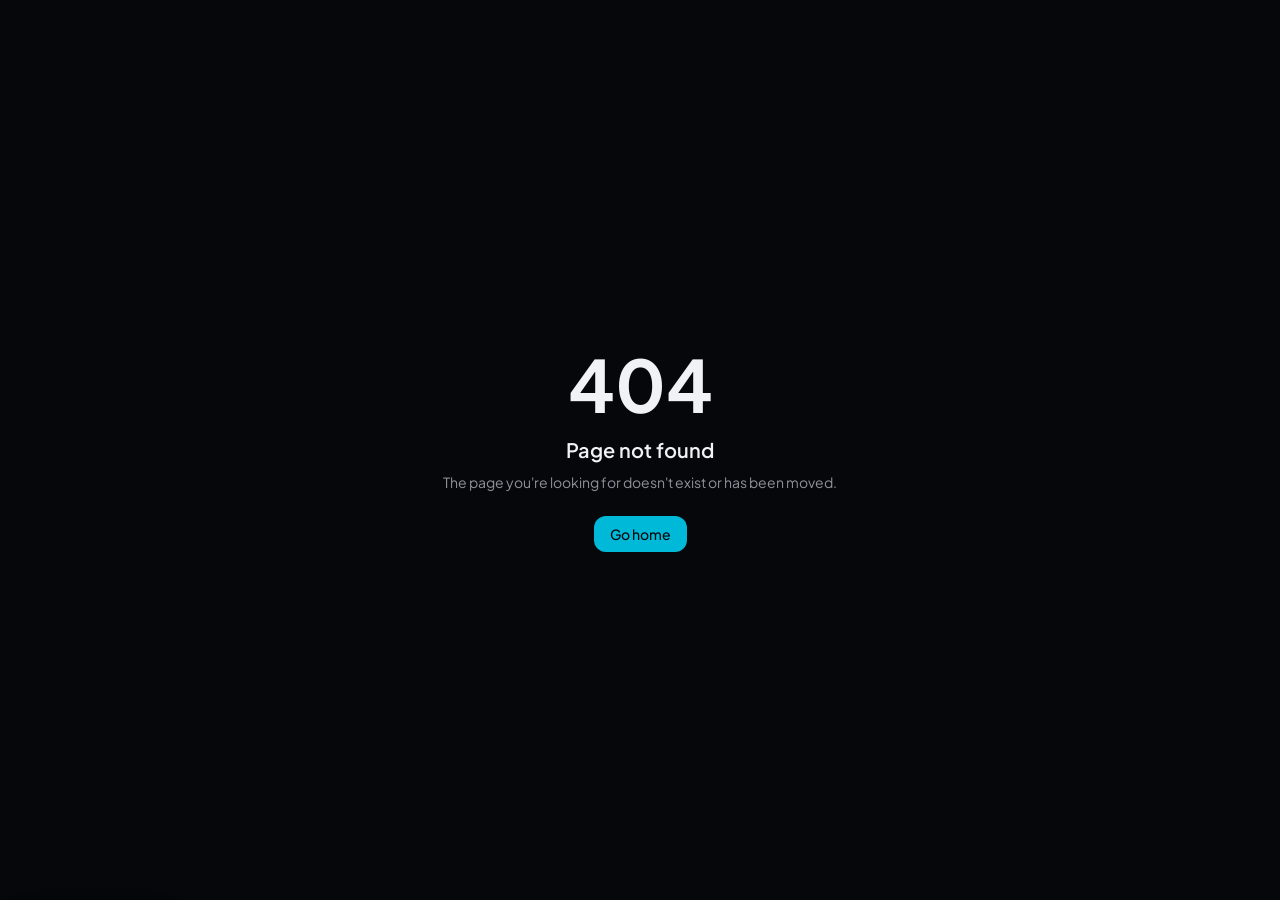
==== commit d7b01c10: "fix(controls): ensure permanent language button in header and floating capsule with interval observe" ====
--- a/index.html
+++ b/index.html
@@ -19,7 +19,7 @@
 })();
 </script><meta charSet="utf-8"/><meta name="viewport" content="width=device-width, initial-scale=1"/><link rel="stylesheet" href="https://fonts.googleapis.com/css2?family=JetBrains+Mono:wght@400;500;600&amp;family=Plus+Jakarta+Sans:wght@400;500;600;700;800&amp;display=swap" data-precedence="default"/><link rel="stylesheet" href="/assets/styles-CVFPmM4I.css?v=2" data-precedence="default"/><title>Huỳnh Văn Vũ (Gono) — Applied AI &amp; Systems Engineer</title><meta name="author" content="Huỳnh Văn Vũ"/><meta name="description" content="Applied AI pipelines, PhoBERT NLP inference and fault-tolerant distributed systems. Portfolio of Huỳnh Văn Vũ (Gono)."/><meta property="og:title" content="Huỳnh Văn Vũ (Gono) — Applied AI &amp; Systems Engineer"/><meta property="og:description" content="Interactive engineering cockpit: PhoBERT sandbox, flagship systems and architecture deep-dives."/><meta property="og:type" content="website"/><meta name="twitter:card" content="summary_large_image"/><link rel="modulepreload" href="/assets/index-CP0fvTGe.js"/><link rel="modulepreload" href="/assets/routes-B3djcHV4.js"/><link rel="preconnect" href="https://fonts.googleapis.com"/><link rel="preconnect" href="https://fonts.gstatic.com" crossorigin="anonymous"/><link rel="icon" href="/favicon.ico" type="image/x-icon"/>
 
-<meta name="twitter:title" content="Huỳnh Văn Vũ (Gono) — Applied AI &amp;amp; Systems Engineer"><meta name="twitter:description" content="Interactive engineering cockpit: PhoBERT sandbox, flagship systems and architecture deep-dives."><meta property="og:image" content="https://pub-bb2e103a32db4e198524a2e9ed8f35b4.r2.dev/lovp_2a8438mct78ry90vxmwwqpgebf/1ff091cb2983bf7ba1e2830ebe488305_1793678501172.png"><meta name="twitter:image" content="https://pub-bb2e103a32db4e198524a2e9ed8f35b4.r2.dev/lovp_2a8438mct78ry90vxmwwqpgebf/1ff091cb2983bf7ba1e2830ebe488305_1793678501172.png"><script src="/assets/i18n.js"></script></head><body><!--$--><div class="relative min-h-screen overflow-x-hidden"><div class="grid-bg pointer-events-none absolute inset-x-0 top-0 h-[900px]"></div><header class="fixed inset-x-0 top-0 z-40 border-b border-border bg-background/80 backdrop-blur-md"><div class="mx-auto flex h-16 max-w-6xl items-center justify-between gap-4 px-5"><a href="#top" class="flex items-center gap-2.5" title="Available for System Engineering &amp; AI Architecture"><span class="status-dot"></span><span class="font-mono text-sm font-semibold tracking-wider">GONO.VN</span></a><nav class="hidden items-center gap-6 lg:flex"><a href="#systems" class="text-sm text-muted-foreground transition hover:text-foreground">Systems</a><a href="#nlp" class="text-sm text-muted-foreground transition hover:text-foreground">Interactive NLP</a><a href="#showcase" class="text-sm text-muted-foreground transition hover:text-foreground">Showcase</a><a href="#architecture" class="text-sm text-muted-foreground transition hover:text-foreground">Architecture</a><a href="#contact" class="text-sm text-muted-foreground transition hover:text-foreground">Contact</a></nav><div class="flex items-center gap-2"><button class="hidden min-h-9 items-center gap-2 rounded-lg border border-border px-3 font-mono text-xs text-muted-foreground hover:text-foreground sm:flex"><svg xmlns="http://www.w3.org/2000/svg" width="24" height="24" viewBox="0 0 24 24" fill="none" stroke="currentColor" stroke-width="2" stroke-linecap="round" stroke-linejoin="round" class="lucide lucide-command h-3.5 w-3.5" aria-hidden="true"><path d="M15 6v12a3 3 0 1 0 3-3H6a3 3 0 1 0 3 3V6a3 3 0 1 0-3 3h12a3 3 0 1 0-3-3"></path></svg> K</button><a href="https://github.com/gonostudy305" target="_blank" rel="noopener noreferrer" class="grid h-10 w-10 place-items-center text-muted-foreground hover:text-foreground"><svg viewBox="0 0 24 24" fill="currentColor" class="h-4 w-4" aria-hidden="true"><path d="M12 .5a11.5 11.5 0 0 0-3.64 22.41c.58.1.79-.25.79-.56v-2c-3.2.7-3.88-1.37-3.88-1.37-.53-1.33-1.28-1.69-1.28-1.69-1.05-.71.08-.7.08-.7 1.16.08 1.77 1.19 1.77 1.19 1.03 1.77 2.7 1.26 3.36.96.1-.75.4-1.26.73-1.55-2.55-.29-5.24-1.28-5.24-5.68 0-1.26.45-2.28 1.19-3.09-.12-.29-.52-1.46.11-3.05 0 0 .97-.31 3.17 1.18a11 11 0 0 1 5.77 0c2.2-1.49 3.17-1.18 3.17-1.18.63 1.59.23 2.76.11 3.05.74.81 1.19 1.83 1.19 3.09 0 4.41-2.69 5.38-5.26 5.67.41.36.78 1.06.78 2.14v3.17c0 .31.21.67.8.56A11.5 11.5 0 0 0 12 .5Z"></path></svg></a><a href="https://www.linkedin.com/in/huynhvanvu305" target="_blank" rel="noopener noreferrer" class="grid h-10 w-10 place-items-center text-muted-foreground hover:text-foreground"><svg viewBox="0 0 24 24" fill="currentColor" class="h-4 w-4" aria-hidden="true"><path d="M20.45 20.45h-3.56v-5.57c0-1.33-.02-3.04-1.85-3.04-1.85 0-2.14 1.45-2.14 2.94v5.67H9.35V9h3.41v1.56h.05c.48-.9 1.64-1.85 3.37-1.85 3.6 0 4.27 2.37 4.27 5.46v6.28ZM5.34 7.43a2.06 2.06 0 1 1 0-4.13 2.06 2.06 0 0 1 0 4.13ZM7.12 20.45H3.56V9h3.56v11.45ZM22.22 0H1.77C.79 0 0 .77 0 1.73v20.54C0 23.23.79 24 1.77 24h20.45c.98 0 1.78-.77 1.78-1.73V1.73C24 .77 23.2 0 22.22 0Z"></path></svg></a><button id="theme-toggle-btn" type="button" aria-label="Toggle visual theme" title="Toggle Light/Dark Theme (Ctrl+Shift+L)" class="grid h-10 w-10 place-items-center rounded-lg border border-border text-muted-foreground hover:bg-muted/50 hover:text-foreground transition-colors focus-visible:outline-2 focus-visible:outline-primary cursor-pointer"><svg class="h-4 w-4 hidden dark:block text-amber" fill="none" viewBox="0 0 24 24" stroke="currentColor"><circle cx="12" cy="12" r="5" stroke-width="2"></circle><path stroke-linecap="round" stroke-linejoin="round" stroke-width="2" d="M12 1v2m0 18v2M4.22 4.22l1.42 1.42m12.72 12.72l1.42 1.42M1 12h2m18 0h2M4.22 19.78l1.42-1.42M18.36 5.64l1.42-1.42"></path></svg><svg class="h-4 w-4 block dark:hidden text-cyan" fill="none" viewBox="0 0 24 24" stroke="currentColor"><path stroke-linecap="round" stroke-linejoin="round" stroke-width="2" d="M21 12.79A9 9 0 1 1 11.21 3 7 7 0 0 0 21 12.79z"></path></svg></button><button id="lang-toggle-btn" type="button" onclick="window.toggleGonoLang()" aria-label="Toggle language" title="Switch Language (Ctrl+Shift+V)" class="flex items-center gap-1.5 h-10 px-2.5 rounded-lg border border-border text-muted-foreground hover:bg-muted/50 hover:text-foreground transition-colors cursor-pointer select-none font-mono text-xs font-semibold"><span class="lang-flag">🇻🇳</span><span class="lang-text">VI</span></button><a href="#contact" class="glow-border z-0 hidden rounded-lg px-4 py-2 text-sm font-semibold sm:block">Get in Touch</a></div></div></header><section id="top" class="relative mx-auto grid max-w-6xl gap-10 px-5 pb-16 pt-32 lg:grid-cols-[1.15fr_1fr] lg:pt-40"><div style="opacity:0;transform:translateY(16px)"><span class="inline-flex items-center gap-2 rounded-full border border-border px-3 py-1 font-mono text-[11px] text-emerald"><span class="status-dot"></span> Available for AI &amp; Systems Engineering</span><h1 class="mt-6 text-4xl font-extrabold leading-[1.05] tracking-tight md:text-6xl">Architecting <span class="text-gradient">Applied AI Pipelines</span> &amp; Distributed Data Systems.</h1><p class="mt-6 max-w-xl text-lg text-muted-foreground">I bridge the gap between machine learning research and fault-tolerant production software — transformer NLP inference, vector retrieval, and scalable MarTech engines.</p><div class="mt-8 flex flex-wrap gap-3"><a href="#showcase" class="flex min-h-11 items-center gap-2 rounded-xl bg-primary px-5 text-sm font-semibold text-primary-foreground">View Systems <svg xmlns="http://www.w3.org/2000/svg" width="24" height="24" viewBox="0 0 24 24" fill="none" stroke="currentColor" stroke-width="2" stroke-linecap="round" stroke-linejoin="round" class="lucide lucide-arrow-up-right h-4 w-4" aria-hidden="true"><path d="M7 7h10v10"></path><path d="M7 17 17 7"></path></svg></a><button class="flex min-h-11 items-center gap-2 rounded-xl border border-border px-5 text-sm">Open Command Center <kbd class="font-mono text-[10px] text-muted-foreground">⌘K</kbd></button></div><p class="mt-10 font-mono text-xs text-muted-foreground">Huỳnh Văn Vũ (Gono) · Applied AI &amp; Systems Engineer · MarTech Architecture</p></div><div style="opacity:0;transform:translateY(16px)"><div id="nlp" class="glass rounded-2xl p-5 md:p-6"><div class="flex items-center justify-between gap-2"><div><p class="font-mono text-[11px] uppercase tracking-widest text-cyan">PhoBERT Inference Sandbox</p><p class="mt-1 text-xs text-muted-foreground">Live browser-side NLP simulator</p></div><span class="flex items-center gap-2 rounded-full border border-border px-2.5 py-1 font-mono text-[10px] text-emerald"><span class="status-dot"></span> LIVE</span></div><textarea rows="3" aria-label="Vietnamese feedback" class="mt-4 w-full resize-none rounded-xl border border-input bg-background/60 p-3 text-sm outline-none focus:border-cyan/60">Trà đào thơm ngon, phục vụ nhanh nhẹn và nhân viên rất lịch sự!</textarea><div class="mt-3 flex flex-wrap gap-2"><button class="min-h-9 rounded-full border border-border px-3 font-mono text-[11px] text-muted-foreground transition hover:border-cyan/50 hover:text-foreground">sample: <!-- -->positive</button><button class="min-h-9 rounded-full border border-border px-3 font-mono text-[11px] text-muted-foreground transition hover:border-cyan/50 hover:text-foreground">sample: <!-- -->negative</button><button class="min-h-9 rounded-full border border-border px-3 font-mono text-[11px] text-muted-foreground transition hover:border-cyan/50 hover:text-foreground">sample: <!-- -->mixed</button></div><button class="mt-4 flex min-h-11 w-full items-center justify-center gap-2 rounded-xl bg-primary text-sm font-semibold text-primary-foreground disabled:opacity-60" tabindex="0"><svg xmlns="http://www.w3.org/2000/svg" width="24" height="24" viewBox="0 0 24 24" fill="none" stroke="currentColor" stroke-width="2" stroke-linecap="round" stroke-linejoin="round" class="lucide lucide-sparkles lucide-stars h-4 w-4" aria-hidden="true"><path d="M11.017 2.814a1 1 0 0 1 1.966 0l1.051 5.558a2 2 0 0 0 1.594 1.594l5.558 1.051a1 1 0 0 1 0 1.966l-5.558 1.051a2 2 0 0 0-1.594 1.594l-1.051 5.558a1 1 0 0 1-1.966 0l-1.051-5.558a2 2 0 0 0-1.594-1.594l-5.558-1.051a1 1 0 0 1 0-1.966l5.558-1.051a2 2 0 0 0 1.594-1.594z"></path><path d="M20 2v4"></path><path d="M22 4h-4"></path><circle cx="4" cy="20" r="2"></circle></svg> <!-- -->Analyze Sentiment</button><div class="mt-4 min-h-[168px]"></div></div></div></section><section id="systems" class="mx-auto max-w-6xl px-5"><div class="grid grid-cols-2 gap-3 md:grid-cols-4"><div style="opacity:0;transform:translateY(16px)"><div class="glass spotlight rounded-2xl transition-colors hover:border-cyan/30 h-full p-5"><p class="font-mono text-3xl font-semibold text-cyan">6,350+</p><p class="mt-2 text-xs leading-relaxed text-muted-foreground">Google Maps reviews mined with PhoBERT</p></div></div><div style="opacity:0;transform:translateY(16px)"><div class="glass spotlight rounded-2xl transition-colors hover:border-cyan/30 h-full p-5"><p class="font-mono text-3xl font-semibold text-emerald">65.8%</p><p class="mt-2 text-xs leading-relaxed text-muted-foreground">p95 latency reduction via dual-worker NGINX</p></div></div><div style="opacity:0;transform:translateY(16px)"><div class="glass spotlight rounded-2xl transition-colors hover:border-cyan/30 h-full p-5"><p class="font-mono text-3xl font-semibold text-emerald">99.9%</p><p class="mt-2 text-xs leading-relaxed text-muted-foreground">Availability with fail-closed mock fallback</p></div></div><div style="opacity:0;transform:translateY(16px)"><div class="glass spotlight rounded-2xl transition-colors hover:border-cyan/30 h-full p-5"><p class="font-mono text-3xl font-semibold text-amber">4-Tier</p><p class="mt-2 text-xs leading-relaxed text-muted-foreground">Distributed microservices topology</p></div></div></div></section><section id="showcase" class="mx-auto max-w-6xl px-5 py-24"><div class="mb-10 max-w-2xl"><p class="font-mono text-xs uppercase tracking-[0.2em] text-cyan">02 / Showcase</p><h2 class="mt-3 text-3xl font-bold tracking-tight md:text-4xl">Flagship systems, shipped to production.</h2><p class="mt-3 text-muted-foreground">Proof-of-work over promises. Every card links to code or a live deployment.</p></div><div class="grid gap-4 md:grid-cols-3"><div class="md:col-span-2 md:row-span-2" style="opacity:0;transform:translateY(16px)"><div class="glass spotlight rounded-2xl p-6 transition-colors hover:border-cyan/30 flex h-full flex-col"><div class="flex items-center justify-between"><span class="font-mono text-[11px] uppercase tracking-widest text-cyan">Applied AI · Flagship</span><span class="flex items-center gap-1.5 font-mono text-[10px] text-emerald"><span class="status-dot"></span>CI PASSING</span></div><h3 class="mt-3 font-bold tracking-tight text-2xl md:text-3xl">PL-Insight — Enterprise Customer Feedback Intelligence</h3><p class="mt-3 text-sm leading-relaxed text-muted-foreground">High-throughput sentiment analytics platform mining 6,350+ Google Maps reviews for retail F&amp;B. NGINX round-robin load-balanced inference workers with automated Telegram incident alerting.</p><svg viewBox="0 0 400 140" class="mt-6 w-full rounded-xl border border-border bg-background/40 p-2" role="img" aria-label="NGINX routing to two AI workers"><g><rect x="30" y="52" width="80" height="36" rx="8" class="fill-muted stroke-cyan/50"></rect><text x="70" y="75" text-anchor="middle" class="fill-foreground font-mono text-[11px]">Client</text></g><g><rect x="160" y="52" width="80" height="36" rx="8" class="fill-muted stroke-cyan/50"></rect><text x="200" y="75" text-anchor="middle" class="fill-foreground font-mono text-[11px]">NGINX</text></g><g><rect x="290" y="20" width="100" height="36" rx="8" class="fill-muted stroke-emerald/60"></rect><text x="340" y="43" text-anchor="middle" class="fill-emerald font-mono text-[10px]">worker-01 :8000</text></g><g><rect x="290" y="84" width="100" height="36" rx="8" class="fill-muted stroke-emerald/60"></rect><text x="340" y="107" text-anchor="middle" class="fill-emerald font-mono text-[10px]">worker-02 :8001</text></g><line x1="110" y1="70" x2="160" y2="70" class="flow-line stroke-cyan" stroke-width="2"></line><path d="M240 70 C265 70 265 38 290 38" fill="none" class="flow-line stroke-cyan" stroke-width="2"></path><path d="M240 70 C265 70 265 102 290 102" fill="none" class="flow-line stroke-cyan" stroke-width="2"></path></svg><div class="mt-4 flex flex-wrap gap-2"><span class="rounded-md border border-emerald/30 bg-emerald/10 px-2 py-1 font-mono text-[11px] text-emerald">CI Passing</span><span class="rounded-md border border-emerald/30 bg-emerald/10 px-2 py-1 font-mono text-[11px] text-emerald">65.8% p95 ↓</span><span class="rounded-md border border-emerald/30 bg-emerald/10 px-2 py-1 font-mono text-[11px] text-emerald">MIT License</span></div><div class="mt-4 flex flex-wrap gap-1.5"><span class="rounded bg-muted px-2 py-0.5 font-mono text-[11px] text-muted-foreground">Angular 19</span><span class="rounded bg-muted px-2 py-0.5 font-mono text-[11px] text-muted-foreground">FastAPI</span><span class="rounded bg-muted px-2 py-0.5 font-mono text-[11px] text-muted-foreground">PhoBERT</span><span class="rounded bg-muted px-2 py-0.5 font-mono text-[11px] text-muted-foreground">NGINX</span><span class="rounded bg-muted px-2 py-0.5 font-mono text-[11px] text-muted-foreground">Node.js</span><span class="rounded bg-muted px-2 py-0.5 font-mono text-[11px] text-muted-foreground">MongoDB Atlas</span></div><div class="mt-auto flex flex-wrap gap-4 pt-6"><a href="https://github.com/gonostudy305/PL-Insight-Dashboard" target="_blank" rel="noopener noreferrer" class="flex min-h-11 items-center gap-1 text-sm font-medium text-foreground hover:text-cyan">View Architecture &amp; Code<!-- --> <svg xmlns="http://www.w3.org/2000/svg" width="24" height="24" viewBox="0 0 24 24" fill="none" stroke="currentColor" stroke-width="2" stroke-linecap="round" stroke-linejoin="round" class="lucide lucide-arrow-up-right h-4 w-4" aria-hidden="true"><path d="M7 7h10v10"></path><path d="M7 17 17 7"></path></svg></a></div></div></div><div class="" style="opacity:0;transform:translateY(16px)"><div class="glass spotlight rounded-2xl p-6 transition-colors hover:border-cyan/30 flex h-full flex-col"><div class="flex items-center justify-between"><span class="font-mono text-[11px] uppercase tracking-widest text-cyan">Agentic AI</span></div><h3 class="mt-3 font-bold tracking-tight text-lg">OmniAgent-OS — Cross-Agent Skills SSOT</h3><p class="mt-3 text-sm leading-relaxed text-muted-foreground">Unified local control plane coordinating skills, memory persistence and drift auditing across heterogeneous AI coding assistants.</p><div class="mt-4 flex flex-wrap gap-1.5"><span class="rounded bg-muted px-2 py-0.5 font-mono text-[11px] text-muted-foreground">Python</span><span class="rounded bg-muted px-2 py-0.5 font-mono text-[11px] text-muted-foreground">CLI</span><span class="rounded bg-muted px-2 py-0.5 font-mono text-[11px] text-muted-foreground">Claude Code</span><span class="rounded bg-muted px-2 py-0.5 font-mono text-[11px] text-muted-foreground">Codex</span><span class="rounded bg-muted px-2 py-0.5 font-mono text-[11px] text-muted-foreground">Antigravity</span></div><div class="mt-auto flex flex-wrap gap-4 pt-6"><a href="https://github.com/gonostudy305/omniagent-os" target="_blank" rel="noopener noreferrer" class="flex min-h-11 items-center gap-1 text-sm font-medium text-foreground hover:text-cyan">Explore Agent OS<!-- --> <svg xmlns="http://www.w3.org/2000/svg" width="24" height="24" viewBox="0 0 24 24" fill="none" stroke="currentColor" stroke-width="2" stroke-linecap="round" stroke-linejoin="round" class="lucide lucide-arrow-up-right h-4 w-4" aria-hidden="true"><path d="M7 7h10v10"></path><path d="M7 17 17 7"></path></svg></a></div></div></div><div class="" style="opacity:0;transform:translateY(16px)"><div class="glass spotlight rounded-2xl p-6 transition-colors hover:border-cyan/30 flex h-full flex-col"><div class="flex items-center justify-between"><span class="font-mono text-[11px] uppercase tracking-widest text-cyan">Web + Android</span></div><h3 class="mt-3 font-bold tracking-tight text-lg">Panacea — Multi-Platform Hospitality</h3><p class="mt-3 text-sm leading-relaxed text-muted-foreground">Capstone reservation system with a real-time chatbot room-recommendation engine and localized booking workflows.</p><div class="mt-4 flex flex-wrap gap-1.5"><span class="rounded bg-muted px-2 py-0.5 font-mono text-[11px] text-muted-foreground">TypeScript</span><span class="rounded bg-muted px-2 py-0.5 font-mono text-[11px] text-muted-foreground">Android Kotlin</span><span class="rounded bg-muted px-2 py-0.5 font-mono text-[11px] text-muted-foreground">Rule Engine</span></div><div class="mt-auto flex flex-wrap gap-4 pt-6"><a href="https://gonovn.me/panacea-web-portfolio/" target="_blank" rel="noopener noreferrer" class="flex min-h-11 items-center gap-1 text-sm font-medium text-foreground hover:text-cyan">Live Web Demo<!-- --> <svg xmlns="http://www.w3.org/2000/svg" width="24" height="24" viewBox="0 0 24 24" fill="none" stroke="currentColor" stroke-width="2" stroke-linecap="round" stroke-linejoin="round" class="lucide lucide-arrow-up-right h-4 w-4" aria-hidden="true"><path d="M7 7h10v10"></path><path d="M7 17 17 7"></path></svg></a><a href="https://gonovn.me/panacea-mobile-portfolio/" target="_blank" rel="noopener noreferrer" class="flex min-h-11 items-center gap-1 text-sm font-medium text-foreground hover:text-cyan">Android Showcase<!-- --> <svg xmlns="http://www.w3.org/2000/svg" width="24" height="24" viewBox="0 0 24 24" fill="none" stroke="currentColor" stroke-width="2" stroke-linecap="round" stroke-linejoin="round" class="lucide lucide-arrow-up-right h-4 w-4" aria-hidden="true"><path d="M7 7h10v10"></path><path d="M7 17 17 7"></path></svg></a></div></div></div><div class="" style="opacity:0;transform:translateY(16px)"><div class="glass spotlight rounded-2xl p-6 transition-colors hover:border-cyan/30 flex h-full flex-col"><div class="flex items-center justify-between"><span class="font-mono text-[11px] uppercase tracking-widest text-cyan">WebGL</span></div><h3 class="mt-3 font-bold tracking-tight text-lg">AKIA Spatial Digital Twin</h3><p class="mt-3 text-sm leading-relaxed text-muted-foreground">Spatial digital twin simulating real-time smart-home lighting physics (WebGL shaders) and bidirectional IoT controls.</p><div class="mt-4 flex flex-wrap gap-1.5"><span class="rounded bg-muted px-2 py-0.5 font-mono text-[11px] text-muted-foreground">Three.js</span><span class="rounded bg-muted px-2 py-0.5 font-mono text-[11px] text-muted-foreground">WebGL</span><span class="rounded bg-muted px-2 py-0.5 font-mono text-[11px] text-muted-foreground">Spatial UX</span></div><div class="mt-auto flex flex-wrap gap-4 pt-6"><a href="https://gonovn.me/akia-3d-mapping-demo/" target="_blank" rel="noopener noreferrer" class="flex min-h-11 items-center gap-1 text-sm font-medium text-foreground hover:text-cyan">Launch 3D Experience<!-- --> <svg xmlns="http://www.w3.org/2000/svg" width="24" height="24" viewBox="0 0 24 24" fill="none" stroke="currentColor" stroke-width="2" stroke-linecap="round" stroke-linejoin="round" class="lucide lucide-arrow-up-right h-4 w-4" aria-hidden="true"><path d="M7 7h10v10"></path><path d="M7 17 17 7"></path></svg></a></div></div></div><div class="" style="opacity:0;transform:translateY(16px)"><div class="glass spotlight rounded-2xl p-6 transition-colors hover:border-cyan/30 flex h-full flex-col"><div class="flex items-center justify-between"><span class="font-mono text-[11px] uppercase tracking-widest text-cyan">Verification</span></div><h3 class="mt-3 font-bold tracking-tight text-lg">GCN Evidence Review — AI Provenance</h3><p class="mt-3 text-sm leading-relaxed text-muted-foreground">Verification prototype comparing certificate image metadata against canonical references with decision-support heuristics.</p><div class="mt-4 flex flex-wrap gap-1.5"><span class="rounded bg-muted px-2 py-0.5 font-mono text-[11px] text-muted-foreground">Next.js</span><span class="rounded bg-muted px-2 py-0.5 font-mono text-[11px] text-muted-foreground">TypeScript</span><span class="rounded bg-muted px-2 py-0.5 font-mono text-[11px] text-muted-foreground">Vitest</span></div><div class="mt-auto flex flex-wrap gap-4 pt-6"><a href="https://github.com/gonostudy305/gcn-evidence-review" target="_blank" rel="noopener noreferrer" class="flex min-h-11 items-center gap-1 text-sm font-medium text-foreground hover:text-cyan">View Code &amp; Tests<!-- --> <svg xmlns="http://www.w3.org/2000/svg" width="24" height="24" viewBox="0 0 24 24" fill="none" stroke="currentColor" stroke-width="2" stroke-linecap="round" stroke-linejoin="round" class="lucide lucide-arrow-up-right h-4 w-4" aria-hidden="true"><path d="M7 7h10v10"></path><path d="M7 17 17 7"></path></svg></a></div></div></div></div></section><section id="architecture" class="mx-auto max-w-6xl px-5 py-24"><div class="mb-10 max-w-2xl"><p class="font-mono text-xs uppercase tracking-[0.2em] text-cyan">03 / Architecture</p><h2 class="mt-3 text-3xl font-bold tracking-tight md:text-4xl">Deep-dive into the system design.</h2><p class="mt-3 text-muted-foreground">Deterministic over magical — every hop is observable.</p></div><div class="flex flex-wrap gap-2"><button class="min-h-11 rounded-lg border px-4 text-sm transition border-cyan/50 bg-accent text-foreground">Microservices Topology</button><button class="min-h-11 rounded-lg border px-4 text-sm transition border-border text-muted-foreground hover:text-foreground">Failure-First Resiliency</button><button class="min-h-11 rounded-lg border px-4 text-sm transition border-border text-muted-foreground hover:text-foreground">Data Pipeline &amp; pgvector</button></div><div class="glass mt-6 rounded-2xl p-6 md:p-10" style="opacity:0;transform:translateY(8px)"><div class="flex flex-col items-stretch gap-3 md:flex-row md:items-center"><div class="flex flex-1 flex-col items-center gap-3 md:flex-row"><div class="w-full rounded-xl border px-3 py-4 text-center font-mono text-xs border-cyan/30 text-foreground">Client</div><svg class="h-6 w-6 shrink-0 rotate-90 md:rotate-0" viewBox="0 0 24 24"><line x1="0" y1="12" x2="24" y2="12" class="flow-line stroke-cyan" stroke-width="2"></line></svg></div><div class="flex flex-1 flex-col items-center gap-3 md:flex-row"><div class="w-full rounded-xl border px-3 py-4 text-center font-mono text-xs border-cyan/30 text-foreground">Cloudflare CDN</div><svg class="h-6 w-6 shrink-0 rotate-90 md:rotate-0" viewBox="0 0 24 24"><line x1="0" y1="12" x2="24" y2="12" class="flow-line stroke-cyan" stroke-width="2"></line></svg></div><div class="flex flex-1 flex-col items-center gap-3 md:flex-row"><div class="w-full rounded-xl border px-3 py-4 text-center font-mono text-xs border-cyan/30 text-foreground">NGINX Proxy</div><svg class="h-6 w-6 shrink-0 rotate-90 md:rotate-0" viewBox="0 0 24 24"><line x1="0" y1="12" x2="24" y2="12" class="flow-line stroke-cyan" stroke-width="2"></line></svg></div><div class="flex flex-1 flex-col items-center gap-3 md:flex-row"><div class="w-full rounded-xl border px-3 py-4 text-center font-mono text-xs border-cyan/30 text-foreground">Node API</div><svg class="h-6 w-6 shrink-0 rotate-90 md:rotate-0" viewBox="0 0 24 24"><line x1="0" y1="12" x2="24" y2="12" class="flow-line stroke-cyan" stroke-width="2"></line></svg></div><div class="flex flex-1 flex-col items-center gap-3 md:flex-row"><div class="w-full rounded-xl border px-3 py-4 text-center font-mono text-xs border-emerald/50 text-emerald">FastAPI ×2</div></div></div><ul class="mt-8 grid gap-3 md:grid-cols-3"><li class="rounded-lg border border-border bg-background/40 p-4 text-sm text-muted-foreground">Edge caching + TLS at Cloudflare</li><li class="rounded-lg border border-border bg-background/40 p-4 text-sm text-muted-foreground">NGINX round-robin across :8000 / :8001</li><li class="rounded-lg border border-border bg-background/40 p-4 text-sm text-muted-foreground">Node.js Express orchestrates MongoDB Atlas reads</li></ul></div></section><section class="mx-auto max-w-6xl px-5 py-16"><div class="grid gap-4 md:grid-cols-3"><div class="glass spotlight rounded-2xl p-6 transition-colors hover:border-cyan/30 md:col-span-2"><p class="font-mono text-xs uppercase tracking-[0.2em] text-cyan">04 / Principles</p><blockquote class="mt-4 text-2xl font-semibold leading-snug md:text-3xl">“Deterministic over magical. Failure-first system design. Every claim backed by verifiable benchmarks.”</blockquote></div><div class="grid gap-4"><div class="glass spotlight rounded-2xl transition-colors hover:border-cyan/30 p-5"><svg xmlns="http://www.w3.org/2000/svg" width="24" height="24" viewBox="0 0 24 24" fill="none" stroke="currentColor" stroke-width="2" stroke-linecap="round" stroke-linejoin="round" class="lucide lucide-graduation-cap h-5 w-5 text-cyan" aria-hidden="true"><path d="M21.42 10.922a1 1 0 0 0-.019-1.838L12.83 5.18a2 2 0 0 0-1.66 0L2.6 9.08a1 1 0 0 0 0 1.832l8.57 3.908a2 2 0 0 0 1.66 0z"></path><path d="M22 10v6"></path><path d="M6 12.5V16a6 3 0 0 0 12 0v-3.5"></path></svg><p class="mt-3 text-sm font-semibold">University of Economics and Law (UEL · VNU-HCM)</p><p class="mt-1 text-xs text-muted-foreground">Information Systems &amp; E-Commerce</p></div><div class="glass spotlight rounded-2xl transition-colors hover:border-cyan/30 p-5"><svg xmlns="http://www.w3.org/2000/svg" width="24" height="24" viewBox="0 0 24 24" fill="none" stroke="currentColor" stroke-width="2" stroke-linecap="round" stroke-linejoin="round" class="lucide lucide-briefcase h-5 w-5 text-emerald" aria-hidden="true"><path d="M16 20V4a2 2 0 0 0-2-2h-4a2 2 0 0 0-2 2v16"></path><rect width="20" height="14" x="2" y="6" rx="2"></rect></svg><p class="mt-3 text-sm font-semibold">MarTech Executive · AKIA Smart Home</p><p class="mt-1 text-xs text-muted-foreground">AI automation, DAM media pipelines, multi-channel touchpoints</p></div></div></div></section><section id="contact" class="mx-auto max-w-6xl px-5 py-24"><div class="glass spotlight rounded-2xl transition-colors hover:border-cyan/30 p-8 md:p-12"><div class="grid gap-10 md:grid-cols-2"><div><p class="font-mono text-xs uppercase tracking-[0.2em] text-cyan">05 / Contact</p><h2 class="mt-3 text-3xl font-bold tracking-tight md:text-4xl">Let&#x27;s build resilient systems together.</h2><button class="mt-6 flex min-h-12 items-center gap-3 rounded-xl border border-border bg-background/50 px-4 font-mono text-sm" tabindex="0"><svg xmlns="http://www.w3.org/2000/svg" width="24" height="24" viewBox="0 0 24 24" fill="none" stroke="currentColor" stroke-width="2" stroke-linecap="round" stroke-linejoin="round" class="lucide lucide-copy h-4 w-4 text-cyan" aria-hidden="true"><rect width="14" height="14" x="8" y="8" rx="2" ry="2"></rect><path d="M4 16c-1.1 0-2-.9-2-2V4c0-1.1.9-2 2-2h10c1.1 0 2 .9 2 2"></path></svg>vuhv23411@gmail.com</button><div class="mt-6 flex flex-wrap gap-2"><a href="https://github.com/gonostudy305" target="_blank" rel="noopener noreferrer" class="flex min-h-11 items-center gap-2 rounded-lg border border-border px-3 text-sm text-muted-foreground hover:border-cyan/40 hover:text-foreground"><svg viewBox="0 0 24 24" fill="currentColor" class="h-4 w-4" aria-hidden="true"><path d="M12 .5a11.5 11.5 0 0 0-3.64 22.41c.58.1.79-.25.79-.56v-2c-3.2.7-3.88-1.37-3.88-1.37-.53-1.33-1.28-1.69-1.28-1.69-1.05-.71.08-.7.08-.7 1.16.08 1.77 1.19 1.77 1.19 1.03 1.77 2.7 1.26 3.36.96.1-.75.4-1.26.73-1.55-2.55-.29-5.24-1.28-5.24-5.68 0-1.26.45-2.28 1.19-3.09-.12-.29-.52-1.46.11-3.05 0 0 .97-.31 3.17 1.18a11 11 0 0 1 5.77 0c2.2-1.49 3.17-1.18 3.17-1.18.63 1.59.23 2.76.11 3.05.74.81 1.19 1.83 1.19 3.09 0 4.41-2.69 5.38-5.26 5.67.41.36.78 1.06.78 2.14v3.17c0 .31.21.67.8.56A11.5 11.5 0 0 0 12 .5Z"></path></svg> <!-- -->GitHub</a><a href="https://www.linkedin.com/in/huynhvanvu305" target="_blank" rel="noopener noreferrer" class="flex min-h-11 items-center gap-2 rounded-lg border border-border px-3 text-sm text-muted-foreground hover:border-cyan/40 hover:text-foreground"><svg viewBox="0 0 24 24" fill="currentColor" class="h-4 w-4" aria-hidden="true"><path d="M20.45 20.45h-3.56v-5.57c0-1.33-.02-3.04-1.85-3.04-1.85 0-2.14 1.45-2.14 2.94v5.67H9.35V9h3.41v1.56h.05c.48-.9 1.64-1.85 3.37-1.85 3.6 0 4.27 2.37 4.27 5.46v6.28ZM5.34 7.43a2.06 2.06 0 1 1 0-4.13 2.06 2.06 0 0 1 0 4.13ZM7.12 20.45H3.56V9h3.56v11.45ZM22.22 0H1.77C.79 0 0 .77 0 1.73v20.54C0 23.23.79 24 1.77 24h20.45c.98 0 1.78-.77 1.78-1.73V1.73C24 .77 23.2 0 22.22 0Z"></path></svg> <!-- -->LinkedIn</a><a href="https://t.me/gonostudy305" target="_blank" rel="noopener noreferrer" class="flex min-h-11 items-center gap-2 rounded-lg border border-border px-3 text-sm text-muted-foreground hover:border-cyan/40 hover:text-foreground"><svg xmlns="http://www.w3.org/2000/svg" width="24" height="24" viewBox="0 0 24 24" fill="none" stroke="currentColor" stroke-width="2" stroke-linecap="round" stroke-linejoin="round" class="lucide lucide-send h-4 w-4" aria-hidden="true"><path d="M14.536 21.686a.5.5 0 0 0 .937-.024l6.5-19a.496.496 0 0 0-.635-.635l-19 6.5a.5.5 0 0 0-.024.937l7.93 3.18a2 2 0 0 1 1.112 1.11z"></path><path d="m21.854 2.147-10.94 10.939"></path></svg> <!-- -->Telegram</a><a href="https://www.uel.edu.vn" target="_blank" rel="noopener noreferrer" class="flex min-h-11 items-center gap-2 rounded-lg border border-border px-3 text-sm text-muted-foreground hover:border-cyan/40 hover:text-foreground"><svg xmlns="http://www.w3.org/2000/svg" width="24" height="24" viewBox="0 0 24 24" fill="none" stroke="currentColor" stroke-width="2" stroke-linecap="round" stroke-linejoin="round" class="lucide lucide-graduation-cap h-4 w-4" aria-hidden="true"><path d="M21.42 10.922a1 1 0 0 0-.019-1.838L12.83 5.18a2 2 0 0 0-1.66 0L2.6 9.08a1 1 0 0 0 0 1.832l8.57 3.908a2 2 0 0 0 1.66 0z"></path><path d="M22 10v6"></path><path d="M6 12.5V16a6 3 0 0 0 12 0v-3.5"></path></svg> <!-- -->UEL</a></div></div><form class="space-y-3"><input required="" placeholder="Your name" aria-label="Your name" class="w-full rounded-xl border border-input bg-background/60 px-4 py-3 text-sm outline-none focus:border-cyan/60" value=""/><textarea required="" rows="5" placeholder="What are you building?" aria-label="Message" class="w-full rounded-xl border border-input bg-background/60 px-4 py-3 text-sm outline-none focus:border-cyan/60 resize-none"></textarea><button class="flex min-h-11 w-full items-center justify-center gap-2 rounded-xl bg-primary text-sm font-semibold text-primary-foreground"><svg xmlns="http://www.w3.org/2000/svg" width="24" height="24" viewBox="0 0 24 24" fill="none" stroke="currentColor" stroke-width="2" stroke-linecap="round" stroke-linejoin="round" class="lucide lucide-mail h-4 w-4" aria-hidden="true"><path d="m22 7-8.991 5.727a2 2 0 0 1-2.009 0L2 7"></path><rect x="2" y="4" width="20" height="16" rx="2"></rect></svg> Send message</button></form></div></div></section><footer class="border-t border-border"><div class="mx-auto flex max-w-6xl flex-col gap-3 px-5 py-8 font-mono text-xs text-muted-foreground md:flex-row md:items-center md:justify-between"><span class="flex items-center gap-2"><span class="status-dot"></span>All Systems Operational • gonovn.me edge deployed</span><span>© 2026 Huỳnh Văn Vũ (Gono). All rights reserved.</span></div></footer></div><script>(function(a,f){let l;try{l=JSON.parse(sessionStorage.getItem(a)||"{}")}catch{return}const n=l?.[f||history.state?.__TSR_key];let c=!1;for(const t in n){const e=n[t],o=e?.scrollX,s=e?.scrollY;if(Number.isFinite(o)&&Number.isFinite(s)){if(t==="window")scrollTo(o,s),c=!0;else if(t)try{const r=document.querySelector(t);r&&(r.scrollLeft=o,r.scrollTop=s)}catch{}}}if(c)return;const i=location.hash.slice(1);if(i){const t=history.state?.__hashScrollIntoViewOptions??!0;if(t){const e=document.getElementById(i);e&&e.scrollIntoView(t)}return}scrollTo(0,0)})("tsr-scroll-restoration-v1_3");document.currentScript.remove()</script><!--/$--><section aria-label="Notifications alt+T" tabindex="-1" aria-live="polite" aria-relevant="additions text" aria-atomic="false" data-react-aria-top-layer="true"></section><script data-tsr-stream-part="">(self.$R=self.$R||{})["tsr"]=[];self.$_TSR={h(){this.hydrated=!0,this.c()},e(){this.streamEnded=!0,this.c()},c(){this.hydrated&&this.streamEnded&&(delete self.$_TSR,delete self.$R.tsr)},p(e){this.initialized?e():this.buffer.push(e)},buffer:[]};$_TSR.router=($R=>$R[0]={manifest:$R[1]={routes:$R[2]={__root__:$R[3]={preloads:$R[4]=["/assets/index-CP0fvTGe.js"],scripts:$R[5]=[$R[6]={attrs:$R[7]={type:"module",async:!0,src:"/assets/index-CP0fvTGe.js"}}]},"/":$R[8]={preloads:$R[9]=["/assets/routes-B3djcHV4.js"]}}},matches:$R[10]=[$R[11]={i:"__root__ ",u:1793679126334,s:"success",ssr:!0},$R[12]={i:"  ",u:1793679126334,s:"success",ssr:!0}]})($R["tsr"]);$_TSR.e();{let s=document.currentScript,p;while((p=s.previousElementSibling)&&p.hasAttribute('data-tsr-stream-part'))p.remove();s.remove()}</script><script type="module" async="" src="/assets/index-CP0fvTGe.js"></script><script>document.currentScript.remove();/*$tsr-stream-boundary*/</script>
+<meta name="twitter:title" content="Huỳnh Văn Vũ (Gono) — Applied AI &amp;amp; Systems Engineer"><meta name="twitter:description" content="Interactive engineering cockpit: PhoBERT sandbox, flagship systems and architecture deep-dives."><meta property="og:image" content="https://pub-bb2e103a32db4e198524a2e9ed8f35b4.r2.dev/lovp_2a8438mct78ry90vxmwwqpgebf/1ff091cb2983bf7ba1e2830ebe488305_1793678501172.png"><meta name="twitter:image" content="https://pub-bb2e103a32db4e198524a2e9ed8f35b4.r2.dev/lovp_2a8438mct78ry90vxmwwqpgebf/1ff091cb2983bf7ba1e2830ebe488305_1793678501172.png"><script src="/assets/i18n.js?v=3"></script></head><body><!--$--><div class="relative min-h-screen overflow-x-hidden"><div class="grid-bg pointer-events-none absolute inset-x-0 top-0 h-[900px]"></div><header class="fixed inset-x-0 top-0 z-40 border-b border-border bg-background/80 backdrop-blur-md"><div class="mx-auto flex h-16 max-w-6xl items-center justify-between gap-4 px-5"><a href="#top" class="flex items-center gap-2.5" title="Available for System Engineering &amp; AI Architecture"><span class="status-dot"></span><span class="font-mono text-sm font-semibold tracking-wider">GONO.VN</span></a><nav class="hidden items-center gap-6 lg:flex"><a href="#systems" class="text-sm text-muted-foreground transition hover:text-foreground">Systems</a><a href="#nlp" class="text-sm text-muted-foreground transition hover:text-foreground">Interactive NLP</a><a href="#showcase" class="text-sm text-muted-foreground transition hover:text-foreground">Showcase</a><a href="#architecture" class="text-sm text-muted-foreground transition hover:text-foreground">Architecture</a><a href="#contact" class="text-sm text-muted-foreground transition hover:text-foreground">Contact</a></nav><div class="flex items-center gap-2"><button class="hidden min-h-9 items-center gap-2 rounded-lg border border-border px-3 font-mono text-xs text-muted-foreground hover:text-foreground sm:flex"><svg xmlns="http://www.w3.org/2000/svg" width="24" height="24" viewBox="0 0 24 24" fill="none" stroke="currentColor" stroke-width="2" stroke-linecap="round" stroke-linejoin="round" class="lucide lucide-command h-3.5 w-3.5" aria-hidden="true"><path d="M15 6v12a3 3 0 1 0 3-3H6a3 3 0 1 0 3 3V6a3 3 0 1 0-3 3h12a3 3 0 1 0-3-3"></path></svg> K</button><a href="https://github.com/gonostudy305" target="_blank" rel="noopener noreferrer" class="grid h-10 w-10 place-items-center text-muted-foreground hover:text-foreground"><svg viewBox="0 0 24 24" fill="currentColor" class="h-4 w-4" aria-hidden="true"><path d="M12 .5a11.5 11.5 0 0 0-3.64 22.41c.58.1.79-.25.79-.56v-2c-3.2.7-3.88-1.37-3.88-1.37-.53-1.33-1.28-1.69-1.28-1.69-1.05-.71.08-.7.08-.7 1.16.08 1.77 1.19 1.77 1.19 1.03 1.77 2.7 1.26 3.36.96.1-.75.4-1.26.73-1.55-2.55-.29-5.24-1.28-5.24-5.68 0-1.26.45-2.28 1.19-3.09-.12-.29-.52-1.46.11-3.05 0 0 .97-.31 3.17 1.18a11 11 0 0 1 5.77 0c2.2-1.49 3.17-1.18 3.17-1.18.63 1.59.23 2.76.11 3.05.74.81 1.19 1.83 1.19 3.09 0 4.41-2.69 5.38-5.26 5.67.41.36.78 1.06.78 2.14v3.17c0 .31.21.67.8.56A11.5 11.5 0 0 0 12 .5Z"></path></svg></a><a href="https://www.linkedin.com/in/huynhvanvu305" target="_blank" rel="noopener noreferrer" class="grid h-10 w-10 place-items-center text-muted-foreground hover:text-foreground"><svg viewBox="0 0 24 24" fill="currentColor" class="h-4 w-4" aria-hidden="true"><path d="M20.45 20.45h-3.56v-5.57c0-1.33-.02-3.04-1.85-3.04-1.85 0-2.14 1.45-2.14 2.94v5.67H9.35V9h3.41v1.56h.05c.48-.9 1.64-1.85 3.37-1.85 3.6 0 4.27 2.37 4.27 5.46v6.28ZM5.34 7.43a2.06 2.06 0 1 1 0-4.13 2.06 2.06 0 0 1 0 4.13ZM7.12 20.45H3.56V9h3.56v11.45ZM22.22 0H1.77C.79 0 0 .77 0 1.73v20.54C0 23.23.79 24 1.77 24h20.45c.98 0 1.78-.77 1.78-1.73V1.73C24 .77 23.2 0 22.22 0Z"></path></svg></a><button id="theme-toggle-btn" type="button" aria-label="Toggle visual theme" title="Toggle Light/Dark Theme (Ctrl+Shift+L)" class="grid h-10 w-10 place-items-center rounded-lg border border-border text-muted-foreground hover:bg-muted/50 hover:text-foreground transition-colors focus-visible:outline-2 focus-visible:outline-primary cursor-pointer"><svg class="h-4 w-4 hidden dark:block text-amber" fill="none" viewBox="0 0 24 24" stroke="currentColor"><circle cx="12" cy="12" r="5" stroke-width="2"></circle><path stroke-linecap="round" stroke-linejoin="round" stroke-width="2" d="M12 1v2m0 18v2M4.22 4.22l1.42 1.42m12.72 12.72l1.42 1.42M1 12h2m18 0h2M4.22 19.78l1.42-1.42M18.36 5.64l1.42-1.42"></path></svg><svg class="h-4 w-4 block dark:hidden text-cyan" fill="none" viewBox="0 0 24 24" stroke="currentColor"><path stroke-linecap="round" stroke-linejoin="round" stroke-width="2" d="M21 12.79A9 9 0 1 1 11.21 3 7 7 0 0 0 21 12.79z"></path></svg></button><button id="lang-toggle-btn" type="button" onclick="window.toggleGonoLang()" aria-label="Toggle language" title="Switch Language (Ctrl+Shift+V)" class="flex items-center gap-1.5 h-10 px-2.5 rounded-lg border border-border text-muted-foreground hover:bg-muted/50 hover:text-foreground transition-colors cursor-pointer select-none font-mono text-xs font-semibold"><span class="lang-flag">🇻🇳</span><span class="lang-text">VI</span></button><a href="#contact" class="glow-border z-0 hidden rounded-lg px-4 py-2 text-sm font-semibold sm:block">Get in Touch</a></div></div></header><section id="top" class="relative mx-auto grid max-w-6xl gap-10 px-5 pb-16 pt-32 lg:grid-cols-[1.15fr_1fr] lg:pt-40"><div style="opacity:0;transform:translateY(16px)"><span class="inline-flex items-center gap-2 rounded-full border border-border px-3 py-1 font-mono text-[11px] text-emerald"><span class="status-dot"></span> Available for AI &amp; Systems Engineering</span><h1 class="mt-6 text-4xl font-extrabold leading-[1.05] tracking-tight md:text-6xl">Architecting <span class="text-gradient">Applied AI Pipelines</span> &amp; Distributed Data Systems.</h1><p class="mt-6 max-w-xl text-lg text-muted-foreground">I bridge the gap between machine learning research and fault-tolerant production software — transformer NLP inference, vector retrieval, and scalable MarTech engines.</p><div class="mt-8 flex flex-wrap gap-3"><a href="#showcase" class="flex min-h-11 items-center gap-2 rounded-xl bg-primary px-5 text-sm font-semibold text-primary-foreground">View Systems <svg xmlns="http://www.w3.org/2000/svg" width="24" height="24" viewBox="0 0 24 24" fill="none" stroke="currentColor" stroke-width="2" stroke-linecap="round" stroke-linejoin="round" class="lucide lucide-arrow-up-right h-4 w-4" aria-hidden="true"><path d="M7 7h10v10"></path><path d="M7 17 17 7"></path></svg></a><button class="flex min-h-11 items-center gap-2 rounded-xl border border-border px-5 text-sm">Open Command Center <kbd class="font-mono text-[10px] text-muted-foreground">⌘K</kbd></button></div><p class="mt-10 font-mono text-xs text-muted-foreground">Huỳnh Văn Vũ (Gono) · Applied AI &amp; Systems Engineer · MarTech Architecture</p></div><div style="opacity:0;transform:translateY(16px)"><div id="nlp" class="glass rounded-2xl p-5 md:p-6"><div class="flex items-center justify-between gap-2"><div><p class="font-mono text-[11px] uppercase tracking-widest text-cyan">PhoBERT Inference Sandbox</p><p class="mt-1 text-xs text-muted-foreground">Live browser-side NLP simulator</p></div><span class="flex items-center gap-2 rounded-full border border-border px-2.5 py-1 font-mono text-[10px] text-emerald"><span class="status-dot"></span> LIVE</span></div><textarea rows="3" aria-label="Vietnamese feedback" class="mt-4 w-full resize-none rounded-xl border border-input bg-background/60 p-3 text-sm outline-none focus:border-cyan/60">Trà đào thơm ngon, phục vụ nhanh nhẹn và nhân viên rất lịch sự!</textarea><div class="mt-3 flex flex-wrap gap-2"><button class="min-h-9 rounded-full border border-border px-3 font-mono text-[11px] text-muted-foreground transition hover:border-cyan/50 hover:text-foreground">sample: <!-- -->positive</button><button class="min-h-9 rounded-full border border-border px-3 font-mono text-[11px] text-muted-foreground transition hover:border-cyan/50 hover:text-foreground">sample: <!-- -->negative</button><button class="min-h-9 rounded-full border border-border px-3 font-mono text-[11px] text-muted-foreground transition hover:border-cyan/50 hover:text-foreground">sample: <!-- -->mixed</button></div><button class="mt-4 flex min-h-11 w-full items-center justify-center gap-2 rounded-xl bg-primary text-sm font-semibold text-primary-foreground disabled:opacity-60" tabindex="0"><svg xmlns="http://www.w3.org/2000/svg" width="24" height="24" viewBox="0 0 24 24" fill="none" stroke="currentColor" stroke-width="2" stroke-linecap="round" stroke-linejoin="round" class="lucide lucide-sparkles lucide-stars h-4 w-4" aria-hidden="true"><path d="M11.017 2.814a1 1 0 0 1 1.966 0l1.051 5.558a2 2 0 0 0 1.594 1.594l5.558 1.051a1 1 0 0 1 0 1.966l-5.558 1.051a2 2 0 0 0-1.594 1.594l-1.051 5.558a1 1 0 0 1-1.966 0l-1.051-5.558a2 2 0 0 0-1.594-1.594l-5.558-1.051a1 1 0 0 1 0-1.966l5.558-1.051a2 2 0 0 0 1.594-1.594z"></path><path d="M20 2v4"></path><path d="M22 4h-4"></path><circle cx="4" cy="20" r="2"></circle></svg> <!-- -->Analyze Sentiment</button><div class="mt-4 min-h-[168px]"></div></div></div></section><section id="systems" class="mx-auto max-w-6xl px-5"><div class="grid grid-cols-2 gap-3 md:grid-cols-4"><div style="opacity:0;transform:translateY(16px)"><div class="glass spotlight rounded-2xl transition-colors hover:border-cyan/30 h-full p-5"><p class="font-mono text-3xl font-semibold text-cyan">6,350+</p><p class="mt-2 text-xs leading-relaxed text-muted-foreground">Google Maps reviews mined with PhoBERT</p></div></div><div style="opacity:0;transform:translateY(16px)"><div class="glass spotlight rounded-2xl transition-colors hover:border-cyan/30 h-full p-5"><p class="font-mono text-3xl font-semibold text-emerald">65.8%</p><p class="mt-2 text-xs leading-relaxed text-muted-foreground">p95 latency reduction via dual-worker NGINX</p></div></div><div style="opacity:0;transform:translateY(16px)"><div class="glass spotlight rounded-2xl transition-colors hover:border-cyan/30 h-full p-5"><p class="font-mono text-3xl font-semibold text-emerald">99.9%</p><p class="mt-2 text-xs leading-relaxed text-muted-foreground">Availability with fail-closed mock fallback</p></div></div><div style="opacity:0;transform:translateY(16px)"><div class="glass spotlight rounded-2xl transition-colors hover:border-cyan/30 h-full p-5"><p class="font-mono text-3xl font-semibold text-amber">4-Tier</p><p class="mt-2 text-xs leading-relaxed text-muted-foreground">Distributed microservices topology</p></div></div></div></section><section id="showcase" class="mx-auto max-w-6xl px-5 py-24"><div class="mb-10 max-w-2xl"><p class="font-mono text-xs uppercase tracking-[0.2em] text-cyan">02 / Showcase</p><h2 class="mt-3 text-3xl font-bold tracking-tight md:text-4xl">Flagship systems, shipped to production.</h2><p class="mt-3 text-muted-foreground">Proof-of-work over promises. Every card links to code or a live deployment.</p></div><div class="grid gap-4 md:grid-cols-3"><div class="md:col-span-2 md:row-span-2" style="opacity:0;transform:translateY(16px)"><div class="glass spotlight rounded-2xl p-6 transition-colors hover:border-cyan/30 flex h-full flex-col"><div class="flex items-center justify-between"><span class="font-mono text-[11px] uppercase tracking-widest text-cyan">Applied AI · Flagship</span><span class="flex items-center gap-1.5 font-mono text-[10px] text-emerald"><span class="status-dot"></span>CI PASSING</span></div><h3 class="mt-3 font-bold tracking-tight text-2xl md:text-3xl">PL-Insight — Enterprise Customer Feedback Intelligence</h3><p class="mt-3 text-sm leading-relaxed text-muted-foreground">High-throughput sentiment analytics platform mining 6,350+ Google Maps reviews for retail F&amp;B. NGINX round-robin load-balanced inference workers with automated Telegram incident alerting.</p><svg viewBox="0 0 400 140" class="mt-6 w-full rounded-xl border border-border bg-background/40 p-2" role="img" aria-label="NGINX routing to two AI workers"><g><rect x="30" y="52" width="80" height="36" rx="8" class="fill-muted stroke-cyan/50"></rect><text x="70" y="75" text-anchor="middle" class="fill-foreground font-mono text-[11px]">Client</text></g><g><rect x="160" y="52" width="80" height="36" rx="8" class="fill-muted stroke-cyan/50"></rect><text x="200" y="75" text-anchor="middle" class="fill-foreground font-mono text-[11px]">NGINX</text></g><g><rect x="290" y="20" width="100" height="36" rx="8" class="fill-muted stroke-emerald/60"></rect><text x="340" y="43" text-anchor="middle" class="fill-emerald font-mono text-[10px]">worker-01 :8000</text></g><g><rect x="290" y="84" width="100" height="36" rx="8" class="fill-muted stroke-emerald/60"></rect><text x="340" y="107" text-anchor="middle" class="fill-emerald font-mono text-[10px]">worker-02 :8001</text></g><line x1="110" y1="70" x2="160" y2="70" class="flow-line stroke-cyan" stroke-width="2"></line><path d="M240 70 C265 70 265 38 290 38" fill="none" class="flow-line stroke-cyan" stroke-width="2"></path><path d="M240 70 C265 70 265 102 290 102" fill="none" class="flow-line stroke-cyan" stroke-width="2"></path></svg><div class="mt-4 flex flex-wrap gap-2"><span class="rounded-md border border-emerald/30 bg-emerald/10 px-2 py-1 font-mono text-[11px] text-emerald">CI Passing</span><span class="rounded-md border border-emerald/30 bg-emerald/10 px-2 py-1 font-mono text-[11px] text-emerald">65.8% p95 ↓</span><span class="rounded-md border border-emerald/30 bg-emerald/10 px-2 py-1 font-mono text-[11px] text-emerald">MIT License</span></div><div class="mt-4 flex flex-wrap gap-1.5"><span class="rounded bg-muted px-2 py-0.5 font-mono text-[11px] text-muted-foreground">Angular 19</span><span class="rounded bg-muted px-2 py-0.5 font-mono text-[11px] text-muted-foreground">FastAPI</span><span class="rounded bg-muted px-2 py-0.5 font-mono text-[11px] text-muted-foreground">PhoBERT</span><span class="rounded bg-muted px-2 py-0.5 font-mono text-[11px] text-muted-foreground">NGINX</span><span class="rounded bg-muted px-2 py-0.5 font-mono text-[11px] text-muted-foreground">Node.js</span><span class="rounded bg-muted px-2 py-0.5 font-mono text-[11px] text-muted-foreground">MongoDB Atlas</span></div><div class="mt-auto flex flex-wrap gap-4 pt-6"><a href="https://github.com/gonostudy305/PL-Insight-Dashboard" target="_blank" rel="noopener noreferrer" class="flex min-h-11 items-center gap-1 text-sm font-medium text-foreground hover:text-cyan">View Architecture &amp; Code<!-- --> <svg xmlns="http://www.w3.org/2000/svg" width="24" height="24" viewBox="0 0 24 24" fill="none" stroke="currentColor" stroke-width="2" stroke-linecap="round" stroke-linejoin="round" class="lucide lucide-arrow-up-right h-4 w-4" aria-hidden="true"><path d="M7 7h10v10"></path><path d="M7 17 17 7"></path></svg></a></div></div></div><div class="" style="opacity:0;transform:translateY(16px)"><div class="glass spotlight rounded-2xl p-6 transition-colors hover:border-cyan/30 flex h-full flex-col"><div class="flex items-center justify-between"><span class="font-mono text-[11px] uppercase tracking-widest text-cyan">Agentic AI</span></div><h3 class="mt-3 font-bold tracking-tight text-lg">OmniAgent-OS — Cross-Agent Skills SSOT</h3><p class="mt-3 text-sm leading-relaxed text-muted-foreground">Unified local control plane coordinating skills, memory persistence and drift auditing across heterogeneous AI coding assistants.</p><div class="mt-4 flex flex-wrap gap-1.5"><span class="rounded bg-muted px-2 py-0.5 font-mono text-[11px] text-muted-foreground">Python</span><span class="rounded bg-muted px-2 py-0.5 font-mono text-[11px] text-muted-foreground">CLI</span><span class="rounded bg-muted px-2 py-0.5 font-mono text-[11px] text-muted-foreground">Claude Code</span><span class="rounded bg-muted px-2 py-0.5 font-mono text-[11px] text-muted-foreground">Codex</span><span class="rounded bg-muted px-2 py-0.5 font-mono text-[11px] text-muted-foreground">Antigravity</span></div><div class="mt-auto flex flex-wrap gap-4 pt-6"><a href="https://github.com/gonostudy305/omniagent-os" target="_blank" rel="noopener noreferrer" class="flex min-h-11 items-center gap-1 text-sm font-medium text-foreground hover:text-cyan">Explore Agent OS<!-- --> <svg xmlns="http://www.w3.org/2000/svg" width="24" height="24" viewBox="0 0 24 24" fill="none" stroke="currentColor" stroke-width="2" stroke-linecap="round" stroke-linejoin="round" class="lucide lucide-arrow-up-right h-4 w-4" aria-hidden="true"><path d="M7 7h10v10"></path><path d="M7 17 17 7"></path></svg></a></div></div></div><div class="" style="opacity:0;transform:translateY(16px)"><div class="glass spotlight rounded-2xl p-6 transition-colors hover:border-cyan/30 flex h-full flex-col"><div class="flex items-center justify-between"><span class="font-mono text-[11px] uppercase tracking-widest text-cyan">Web + Android</span></div><h3 class="mt-3 font-bold tracking-tight text-lg">Panacea — Multi-Platform Hospitality</h3><p class="mt-3 text-sm leading-relaxed text-muted-foreground">Capstone reservation system with a real-time chatbot room-recommendation engine and localized booking workflows.</p><div class="mt-4 flex flex-wrap gap-1.5"><span class="rounded bg-muted px-2 py-0.5 font-mono text-[11px] text-muted-foreground">TypeScript</span><span class="rounded bg-muted px-2 py-0.5 font-mono text-[11px] text-muted-foreground">Android Kotlin</span><span class="rounded bg-muted px-2 py-0.5 font-mono text-[11px] text-muted-foreground">Rule Engine</span></div><div class="mt-auto flex flex-wrap gap-4 pt-6"><a href="https://gonovn.me/panacea-web-portfolio/" target="_blank" rel="noopener noreferrer" class="flex min-h-11 items-center gap-1 text-sm font-medium text-foreground hover:text-cyan">Live Web Demo<!-- --> <svg xmlns="http://www.w3.org/2000/svg" width="24" height="24" viewBox="0 0 24 24" fill="none" stroke="currentColor" stroke-width="2" stroke-linecap="round" stroke-linejoin="round" class="lucide lucide-arrow-up-right h-4 w-4" aria-hidden="true"><path d="M7 7h10v10"></path><path d="M7 17 17 7"></path></svg></a><a href="https://gonovn.me/panacea-mobile-portfolio/" target="_blank" rel="noopener noreferrer" class="flex min-h-11 items-center gap-1 text-sm font-medium text-foreground hover:text-cyan">Android Showcase<!-- --> <svg xmlns="http://www.w3.org/2000/svg" width="24" height="24" viewBox="0 0 24 24" fill="none" stroke="currentColor" stroke-width="2" stroke-linecap="round" stroke-linejoin="round" class="lucide lucide-arrow-up-right h-4 w-4" aria-hidden="true"><path d="M7 7h10v10"></path><path d="M7 17 17 7"></path></svg></a></div></div></div><div class="" style="opacity:0;transform:translateY(16px)"><div class="glass spotlight rounded-2xl p-6 transition-colors hover:border-cyan/30 flex h-full flex-col"><div class="flex items-center justify-between"><span class="font-mono text-[11px] uppercase tracking-widest text-cyan">WebGL</span></div><h3 class="mt-3 font-bold tracking-tight text-lg">AKIA Spatial Digital Twin</h3><p class="mt-3 text-sm leading-relaxed text-muted-foreground">Spatial digital twin simulating real-time smart-home lighting physics (WebGL shaders) and bidirectional IoT controls.</p><div class="mt-4 flex flex-wrap gap-1.5"><span class="rounded bg-muted px-2 py-0.5 font-mono text-[11px] text-muted-foreground">Three.js</span><span class="rounded bg-muted px-2 py-0.5 font-mono text-[11px] text-muted-foreground">WebGL</span><span class="rounded bg-muted px-2 py-0.5 font-mono text-[11px] text-muted-foreground">Spatial UX</span></div><div class="mt-auto flex flex-wrap gap-4 pt-6"><a href="https://gonovn.me/akia-3d-mapping-demo/" target="_blank" rel="noopener noreferrer" class="flex min-h-11 items-center gap-1 text-sm font-medium text-foreground hover:text-cyan">Launch 3D Experience<!-- --> <svg xmlns="http://www.w3.org/2000/svg" width="24" height="24" viewBox="0 0 24 24" fill="none" stroke="currentColor" stroke-width="2" stroke-linecap="round" stroke-linejoin="round" class="lucide lucide-arrow-up-right h-4 w-4" aria-hidden="true"><path d="M7 7h10v10"></path><path d="M7 17 17 7"></path></svg></a></div></div></div><div class="" style="opacity:0;transform:translateY(16px)"><div class="glass spotlight rounded-2xl p-6 transition-colors hover:border-cyan/30 flex h-full flex-col"><div class="flex items-center justify-between"><span class="font-mono text-[11px] uppercase tracking-widest text-cyan">Verification</span></div><h3 class="mt-3 font-bold tracking-tight text-lg">GCN Evidence Review — AI Provenance</h3><p class="mt-3 text-sm leading-relaxed text-muted-foreground">Verification prototype comparing certificate image metadata against canonical references with decision-support heuristics.</p><div class="mt-4 flex flex-wrap gap-1.5"><span class="rounded bg-muted px-2 py-0.5 font-mono text-[11px] text-muted-foreground">Next.js</span><span class="rounded bg-muted px-2 py-0.5 font-mono text-[11px] text-muted-foreground">TypeScript</span><span class="rounded bg-muted px-2 py-0.5 font-mono text-[11px] text-muted-foreground">Vitest</span></div><div class="mt-auto flex flex-wrap gap-4 pt-6"><a href="https://github.com/gonostudy305/gcn-evidence-review" target="_blank" rel="noopener noreferrer" class="flex min-h-11 items-center gap-1 text-sm font-medium text-foreground hover:text-cyan">View Code &amp; Tests<!-- --> <svg xmlns="http://www.w3.org/2000/svg" width="24" height="24" viewBox="0 0 24 24" fill="none" stroke="currentColor" stroke-width="2" stroke-linecap="round" stroke-linejoin="round" class="lucide lucide-arrow-up-right h-4 w-4" aria-hidden="true"><path d="M7 7h10v10"></path><path d="M7 17 17 7"></path></svg></a></div></div></div></div></section><section id="architecture" class="mx-auto max-w-6xl px-5 py-24"><div class="mb-10 max-w-2xl"><p class="font-mono text-xs uppercase tracking-[0.2em] text-cyan">03 / Architecture</p><h2 class="mt-3 text-3xl font-bold tracking-tight md:text-4xl">Deep-dive into the system design.</h2><p class="mt-3 text-muted-foreground">Deterministic over magical — every hop is observable.</p></div><div class="flex flex-wrap gap-2"><button class="min-h-11 rounded-lg border px-4 text-sm transition border-cyan/50 bg-accent text-foreground">Microservices Topology</button><button class="min-h-11 rounded-lg border px-4 text-sm transition border-border text-muted-foreground hover:text-foreground">Failure-First Resiliency</button><button class="min-h-11 rounded-lg border px-4 text-sm transition border-border text-muted-foreground hover:text-foreground">Data Pipeline &amp; pgvector</button></div><div class="glass mt-6 rounded-2xl p-6 md:p-10" style="opacity:0;transform:translateY(8px)"><div class="flex flex-col items-stretch gap-3 md:flex-row md:items-center"><div class="flex flex-1 flex-col items-center gap-3 md:flex-row"><div class="w-full rounded-xl border px-3 py-4 text-center font-mono text-xs border-cyan/30 text-foreground">Client</div><svg class="h-6 w-6 shrink-0 rotate-90 md:rotate-0" viewBox="0 0 24 24"><line x1="0" y1="12" x2="24" y2="12" class="flow-line stroke-cyan" stroke-width="2"></line></svg></div><div class="flex flex-1 flex-col items-center gap-3 md:flex-row"><div class="w-full rounded-xl border px-3 py-4 text-center font-mono text-xs border-cyan/30 text-foreground">Cloudflare CDN</div><svg class="h-6 w-6 shrink-0 rotate-90 md:rotate-0" viewBox="0 0 24 24"><line x1="0" y1="12" x2="24" y2="12" class="flow-line stroke-cyan" stroke-width="2"></line></svg></div><div class="flex flex-1 flex-col items-center gap-3 md:flex-row"><div class="w-full rounded-xl border px-3 py-4 text-center font-mono text-xs border-cyan/30 text-foreground">NGINX Proxy</div><svg class="h-6 w-6 shrink-0 rotate-90 md:rotate-0" viewBox="0 0 24 24"><line x1="0" y1="12" x2="24" y2="12" class="flow-line stroke-cyan" stroke-width="2"></line></svg></div><div class="flex flex-1 flex-col items-center gap-3 md:flex-row"><div class="w-full rounded-xl border px-3 py-4 text-center font-mono text-xs border-cyan/30 text-foreground">Node API</div><svg class="h-6 w-6 shrink-0 rotate-90 md:rotate-0" viewBox="0 0 24 24"><line x1="0" y1="12" x2="24" y2="12" class="flow-line stroke-cyan" stroke-width="2"></line></svg></div><div class="flex flex-1 flex-col items-center gap-3 md:flex-row"><div class="w-full rounded-xl border px-3 py-4 text-center font-mono text-xs border-emerald/50 text-emerald">FastAPI ×2</div></div></div><ul class="mt-8 grid gap-3 md:grid-cols-3"><li class="rounded-lg border border-border bg-background/40 p-4 text-sm text-muted-foreground">Edge caching + TLS at Cloudflare</li><li class="rounded-lg border border-border bg-background/40 p-4 text-sm text-muted-foreground">NGINX round-robin across :8000 / :8001</li><li class="rounded-lg border border-border bg-background/40 p-4 text-sm text-muted-foreground">Node.js Express orchestrates MongoDB Atlas reads</li></ul></div></section><section class="mx-auto max-w-6xl px-5 py-16"><div class="grid gap-4 md:grid-cols-3"><div class="glass spotlight rounded-2xl p-6 transition-colors hover:border-cyan/30 md:col-span-2"><p class="font-mono text-xs uppercase tracking-[0.2em] text-cyan">04 / Principles</p><blockquote class="mt-4 text-2xl font-semibold leading-snug md:text-3xl">“Deterministic over magical. Failure-first system design. Every claim backed by verifiable benchmarks.”</blockquote></div><div class="grid gap-4"><div class="glass spotlight rounded-2xl transition-colors hover:border-cyan/30 p-5"><svg xmlns="http://www.w3.org/2000/svg" width="24" height="24" viewBox="0 0 24 24" fill="none" stroke="currentColor" stroke-width="2" stroke-linecap="round" stroke-linejoin="round" class="lucide lucide-graduation-cap h-5 w-5 text-cyan" aria-hidden="true"><path d="M21.42 10.922a1 1 0 0 0-.019-1.838L12.83 5.18a2 2 0 0 0-1.66 0L2.6 9.08a1 1 0 0 0 0 1.832l8.57 3.908a2 2 0 0 0 1.66 0z"></path><path d="M22 10v6"></path><path d="M6 12.5V16a6 3 0 0 0 12 0v-3.5"></path></svg><p class="mt-3 text-sm font-semibold">University of Economics and Law (UEL · VNU-HCM)</p><p class="mt-1 text-xs text-muted-foreground">Information Systems &amp; E-Commerce</p></div><div class="glass spotlight rounded-2xl transition-colors hover:border-cyan/30 p-5"><svg xmlns="http://www.w3.org/2000/svg" width="24" height="24" viewBox="0 0 24 24" fill="none" stroke="currentColor" stroke-width="2" stroke-linecap="round" stroke-linejoin="round" class="lucide lucide-briefcase h-5 w-5 text-emerald" aria-hidden="true"><path d="M16 20V4a2 2 0 0 0-2-2h-4a2 2 0 0 0-2 2v16"></path><rect width="20" height="14" x="2" y="6" rx="2"></rect></svg><p class="mt-3 text-sm font-semibold">MarTech Executive · AKIA Smart Home</p><p class="mt-1 text-xs text-muted-foreground">AI automation, DAM media pipelines, multi-channel touchpoints</p></div></div></div></section><section id="contact" class="mx-auto max-w-6xl px-5 py-24"><div class="glass spotlight rounded-2xl transition-colors hover:border-cyan/30 p-8 md:p-12"><div class="grid gap-10 md:grid-cols-2"><div><p class="font-mono text-xs uppercase tracking-[0.2em] text-cyan">05 / Contact</p><h2 class="mt-3 text-3xl font-bold tracking-tight md:text-4xl">Let&#x27;s build resilient systems together.</h2><button class="mt-6 flex min-h-12 items-center gap-3 rounded-xl border border-border bg-background/50 px-4 font-mono text-sm" tabindex="0"><svg xmlns="http://www.w3.org/2000/svg" width="24" height="24" viewBox="0 0 24 24" fill="none" stroke="currentColor" stroke-width="2" stroke-linecap="round" stroke-linejoin="round" class="lucide lucide-copy h-4 w-4 text-cyan" aria-hidden="true"><rect width="14" height="14" x="8" y="8" rx="2" ry="2"></rect><path d="M4 16c-1.1 0-2-.9-2-2V4c0-1.1.9-2 2-2h10c1.1 0 2 .9 2 2"></path></svg>vuhv23411@gmail.com</button><div class="mt-6 flex flex-wrap gap-2"><a href="https://github.com/gonostudy305" target="_blank" rel="noopener noreferrer" class="flex min-h-11 items-center gap-2 rounded-lg border border-border px-3 text-sm text-muted-foreground hover:border-cyan/40 hover:text-foreground"><svg viewBox="0 0 24 24" fill="currentColor" class="h-4 w-4" aria-hidden="true"><path d="M12 .5a11.5 11.5 0 0 0-3.64 22.41c.58.1.79-.25.79-.56v-2c-3.2.7-3.88-1.37-3.88-1.37-.53-1.33-1.28-1.69-1.28-1.69-1.05-.71.08-.7.08-.7 1.16.08 1.77 1.19 1.77 1.19 1.03 1.77 2.7 1.26 3.36.96.1-.75.4-1.26.73-1.55-2.55-.29-5.24-1.28-5.24-5.68 0-1.26.45-2.28 1.19-3.09-.12-.29-.52-1.46.11-3.05 0 0 .97-.31 3.17 1.18a11 11 0 0 1 5.77 0c2.2-1.49 3.17-1.18 3.17-1.18.63 1.59.23 2.76.11 3.05.74.81 1.19 1.83 1.19 3.09 0 4.41-2.69 5.38-5.26 5.67.41.36.78 1.06.78 2.14v3.17c0 .31.21.67.8.56A11.5 11.5 0 0 0 12 .5Z"></path></svg> <!-- -->GitHub</a><a href="https://www.linkedin.com/in/huynhvanvu305" target="_blank" rel="noopener noreferrer" class="flex min-h-11 items-center gap-2 rounded-lg border border-border px-3 text-sm text-muted-foreground hover:border-cyan/40 hover:text-foreground"><svg viewBox="0 0 24 24" fill="currentColor" class="h-4 w-4" aria-hidden="true"><path d="M20.45 20.45h-3.56v-5.57c0-1.33-.02-3.04-1.85-3.04-1.85 0-2.14 1.45-2.14 2.94v5.67H9.35V9h3.41v1.56h.05c.48-.9 1.64-1.85 3.37-1.85 3.6 0 4.27 2.37 4.27 5.46v6.28ZM5.34 7.43a2.06 2.06 0 1 1 0-4.13 2.06 2.06 0 0 1 0 4.13ZM7.12 20.45H3.56V9h3.56v11.45ZM22.22 0H1.77C.79 0 0 .77 0 1.73v20.54C0 23.23.79 24 1.77 24h20.45c.98 0 1.78-.77 1.78-1.73V1.73C24 .77 23.2 0 22.22 0Z"></path></svg> <!-- -->LinkedIn</a><a href="https://t.me/gonostudy305" target="_blank" rel="noopener noreferrer" class="flex min-h-11 items-center gap-2 rounded-lg border border-border px-3 text-sm text-muted-foreground hover:border-cyan/40 hover:text-foreground"><svg xmlns="http://www.w3.org/2000/svg" width="24" height="24" viewBox="0 0 24 24" fill="none" stroke="currentColor" stroke-width="2" stroke-linecap="round" stroke-linejoin="round" class="lucide lucide-send h-4 w-4" aria-hidden="true"><path d="M14.536 21.686a.5.5 0 0 0 .937-.024l6.5-19a.496.496 0 0 0-.635-.635l-19 6.5a.5.5 0 0 0-.024.937l7.93 3.18a2 2 0 0 1 1.112 1.11z"></path><path d="m21.854 2.147-10.94 10.939"></path></svg> <!-- -->Telegram</a><a href="https://www.uel.edu.vn" target="_blank" rel="noopener noreferrer" class="flex min-h-11 items-center gap-2 rounded-lg border border-border px-3 text-sm text-muted-foreground hover:border-cyan/40 hover:text-foreground"><svg xmlns="http://www.w3.org/2000/svg" width="24" height="24" viewBox="0 0 24 24" fill="none" stroke="currentColor" stroke-width="2" stroke-linecap="round" stroke-linejoin="round" class="lucide lucide-graduation-cap h-4 w-4" aria-hidden="true"><path d="M21.42 10.922a1 1 0 0 0-.019-1.838L12.83 5.18a2 2 0 0 0-1.66 0L2.6 9.08a1 1 0 0 0 0 1.832l8.57 3.908a2 2 0 0 0 1.66 0z"></path><path d="M22 10v6"></path><path d="M6 12.5V16a6 3 0 0 0 12 0v-3.5"></path></svg> <!-- -->UEL</a></div></div><form class="space-y-3"><input required="" placeholder="Your name" aria-label="Your name" class="w-full rounded-xl border border-input bg-background/60 px-4 py-3 text-sm outline-none focus:border-cyan/60" value=""/><textarea required="" rows="5" placeholder="What are you building?" aria-label="Message" class="w-full rounded-xl border border-input bg-background/60 px-4 py-3 text-sm outline-none focus:border-cyan/60 resize-none"></textarea><button class="flex min-h-11 w-full items-center justify-center gap-2 rounded-xl bg-primary text-sm font-semibold text-primary-foreground"><svg xmlns="http://www.w3.org/2000/svg" width="24" height="24" viewBox="0 0 24 24" fill="none" stroke="currentColor" stroke-width="2" stroke-linecap="round" stroke-linejoin="round" class="lucide lucide-mail h-4 w-4" aria-hidden="true"><path d="m22 7-8.991 5.727a2 2 0 0 1-2.009 0L2 7"></path><rect x="2" y="4" width="20" height="16" rx="2"></rect></svg> Send message</button></form></div></div></section><footer class="border-t border-border"><div class="mx-auto flex max-w-6xl flex-col gap-3 px-5 py-8 font-mono text-xs text-muted-foreground md:flex-row md:items-center md:justify-between"><span class="flex items-center gap-2"><span class="status-dot"></span>All Systems Operational • gonovn.me edge deployed</span><span>© 2026 Huỳnh Văn Vũ (Gono). All rights reserved.</span></div></footer></div><script>(function(a,f){let l;try{l=JSON.parse(sessionStorage.getItem(a)||"{}")}catch{return}const n=l?.[f||history.state?.__TSR_key];let c=!1;for(const t in n){const e=n[t],o=e?.scrollX,s=e?.scrollY;if(Number.isFinite(o)&&Number.isFinite(s)){if(t==="window")scrollTo(o,s),c=!0;else if(t)try{const r=document.querySelector(t);r&&(r.scrollLeft=o,r.scrollTop=s)}catch{}}}if(c)return;const i=location.hash.slice(1);if(i){const t=history.state?.__hashScrollIntoViewOptions??!0;if(t){const e=document.getElementById(i);e&&e.scrollIntoView(t)}return}scrollTo(0,0)})("tsr-scroll-restoration-v1_3");document.currentScript.remove()</script><!--/$--><section aria-label="Notifications alt+T" tabindex="-1" aria-live="polite" aria-relevant="additions text" aria-atomic="false" data-react-aria-top-layer="true"></section><script data-tsr-stream-part="">(self.$R=self.$R||{})["tsr"]=[];self.$_TSR={h(){this.hydrated=!0,this.c()},e(){this.streamEnded=!0,this.c()},c(){this.hydrated&&this.streamEnded&&(delete self.$_TSR,delete self.$R.tsr)},p(e){this.initialized?e():this.buffer.push(e)},buffer:[]};$_TSR.router=($R=>$R[0]={manifest:$R[1]={routes:$R[2]={__root__:$R[3]={preloads:$R[4]=["/assets/index-CP0fvTGe.js"],scripts:$R[5]=[$R[6]={attrs:$R[7]={type:"module",async:!0,src:"/assets/index-CP0fvTGe.js"}}]},"/":$R[8]={preloads:$R[9]=["/assets/routes-B3djcHV4.js"]}}},matches:$R[10]=[$R[11]={i:"__root__ ",u:1793679126334,s:"success",ssr:!0},$R[12]={i:"  ",u:1793679126334,s:"success",ssr:!0}]})($R["tsr"]);$_TSR.e();{let s=document.currentScript,p;while((p=s.previousElementSibling)&&p.hasAttribute('data-tsr-stream-part'))p.remove();s.remove()}</script><script type="module" async="" src="/assets/index-CP0fvTGe.js"></script><script>document.currentScript.remove();/*$tsr-stream-boundary*/</script>
 <aside
 	id="lovable-badge"
 	role="complementary"
@@ -102,16 +102,7 @@
   });
 })();
 </script>
-<aside id="gono-controls-pill" class="fixed bottom-6 right-6 z-50 flex items-center gap-2 p-1.5 rounded-full border border-border bg-card/90 backdrop-blur-md shadow-xl text-foreground text-xs font-mono font-medium">
-  <button id="floating-lang-btn" type="button" onclick="window.toggleGonoLang()" aria-label="Toggle Language" title="Switch Language (Ctrl+Shift+V)" class="flex items-center gap-1.5 px-3 py-1.5 rounded-full bg-muted/60 hover:bg-muted text-foreground transition-all cursor-pointer">
-    <span id="floating-lang-icon">🇻🇳</span> <span id="floating-lang-label">Tiếng Việt</span>
-  </button>
-  <div class="h-4 w-[1px] bg-border"></div>
-  <button type="button" onclick="window.toggleGonoTheme()" aria-label="Toggle Theme" title="Toggle Light/Dark Theme (Ctrl+Shift+L)" class="flex items-center gap-1 px-3 py-1.5 rounded-full hover:bg-muted text-foreground transition-all cursor-pointer">
-    <span class="hidden dark:inline">☀️ Light</span>
-    <span class="inline dark:hidden">🌙 Dark</span>
-  </button>
-</aside>
+
 <script>
 document.addEventListener('keydown', function(e){
   if((e.ctrlKey || e.metaKey) && e.shiftKey && (e.key === 'L' || e.key === 'l')){
@@ -127,4 +118,92 @@
   }
 });
 </script>
+
+<script>
+(function() {
+  function ensureControls() {
+    var headerActions = document.querySelector('header .flex.items-center.gap-2');
+    var curLang = (window.getGonoLang ? window.getGonoLang() : (localStorage.getItem('gono_lang') || 'vi'));
+    var flag = (curLang === 'vi') ? '🇻🇳' : '🇬🇧';
+    var label = (curLang === 'vi') ? 'VI' : 'EN';
+    var fullLabel = (curLang === 'vi') ? 'Tiếng Việt' : 'English';
+
+    if (headerActions) {
+      var contactBtn = headerActions.querySelector('a[href="#contact"]');
+
+      // 1. Ensure Theme Button
+      if (!document.getElementById('theme-toggle-btn')) {
+        var themeBtn = document.createElement('button');
+        themeBtn.id = 'theme-toggle-btn';
+        themeBtn.type = 'button';
+        themeBtn.setAttribute('aria-label', 'Toggle theme');
+        themeBtn.title = 'Toggle Light/Dark Theme (Ctrl+Shift+L)';
+        themeBtn.className = 'grid h-10 w-10 place-items-center rounded-lg border border-border text-muted-foreground hover:bg-muted/50 hover:text-foreground transition-colors cursor-pointer select-none';
+        themeBtn.innerHTML = '<svg class="h-4 w-4 hidden dark:block text-amber" fill="none" viewBox="0 0 24 24" stroke="currentColor"><circle cx="12" cy="12" r="5" stroke-width="2"></circle><path stroke-linecap="round" stroke-linejoin="round" stroke-width="2" d="M12 1v2m0 18v2M4.22 4.22l1.42 1.42m12.72 12.72l1.42 1.42M1 12h2m18 0h2M4.22 19.78l1.42-1.42M18.36 5.64l1.42-1.42"></path></svg><svg class="h-4 w-4 block dark:hidden text-cyan" fill="none" viewBox="0 0 24 24" stroke="currentColor"><path stroke-linecap="round" stroke-linejoin="round" stroke-width="2" d="M21 12.79A9 9 0 1 1 11.21 3 7 7 0 0 0 21 12.79z"></path></svg>';
+        if (contactBtn) headerActions.insertBefore(themeBtn, contactBtn);
+        else headerActions.appendChild(themeBtn);
+      }
+
+      // 2. Ensure Language Button in Header
+      if (!document.getElementById('lang-toggle-btn')) {
+        var langBtn = document.createElement('button');
+        langBtn.id = 'lang-toggle-btn';
+        langBtn.type = 'button';
+        langBtn.setAttribute('aria-label', 'Toggle language');
+        langBtn.title = 'Switch Language (Ctrl+Shift+V)';
+        langBtn.className = 'flex items-center gap-1.5 h-10 px-3 rounded-lg border border-border bg-card/50 text-foreground hover:bg-muted/80 transition-colors cursor-pointer select-none font-mono text-xs font-bold';
+        langBtn.innerHTML = '<span class="lang-flag">' + flag + '</span> <span class="lang-text">' + label + '</span>';
+        if (contactBtn) headerActions.insertBefore(langBtn, contactBtn);
+        else headerActions.appendChild(langBtn);
+      }
+    }
+
+    // 3. Ensure Floating Controls Capsule
+    if (!document.getElementById('gono-controls-pill') && document.body) {
+      var pill = document.createElement('aside');
+      pill.id = 'gono-controls-pill';
+      pill.className = 'fixed bottom-6 right-6 z-50 flex items-center gap-2 p-1.5 rounded-full border border-border bg-card/95 backdrop-blur-md shadow-2xl text-foreground text-xs font-mono font-medium';
+      pill.innerHTML = '<button id="floating-lang-btn" type="button" onclick="window.toggleGonoLang()" class="flex items-center gap-1.5 px-3 py-1.5 rounded-full bg-muted/80 hover:bg-muted text-foreground transition-all cursor-pointer font-semibold"><span id="floating-lang-icon">' + flag + '</span> <span id="floating-lang-label">' + fullLabel + '</span></button><div class="h-4 w-[1px] bg-border"></div><button type="button" onclick="window.toggleGonoTheme()" class="flex items-center gap-1 px-3 py-1.5 rounded-full hover:bg-muted text-foreground transition-all cursor-pointer"><span class="hidden dark:inline">☀️ Light</span><span class="inline dark:hidden">🌙 Dark</span></button>';
+      document.body.appendChild(pill);
+    }
+  }
+
+  // Global Click delegation
+  document.addEventListener('click', function(e) {
+    var langBtn = e.target.closest('#lang-toggle-btn, #floating-lang-btn');
+    if (langBtn) {
+      e.preventDefault();
+      if (window.toggleGonoLang) window.toggleGonoLang();
+      ensureControls();
+      return;
+    }
+    var themeBtn = e.target.closest('#theme-toggle-btn');
+    if (themeBtn) {
+      e.preventDefault();
+      if (window.toggleGonoTheme) window.toggleGonoTheme();
+      ensureControls();
+      return;
+    }
+  });
+
+  // Keyboard shortcut listeners
+  document.addEventListener('keydown', function(e) {
+    if ((e.ctrlKey || e.metaKey) && e.shiftKey && (e.key === 'V' || e.key === 'v')) {
+      e.preventDefault();
+      if (window.toggleGonoLang) window.toggleGonoLang();
+      ensureControls();
+    }
+    if ((e.ctrlKey || e.metaKey) && e.shiftKey && (e.key === 'L' || e.key === 'l')) {
+      e.preventDefault();
+      if (window.toggleGonoTheme) window.toggleGonoTheme();
+      ensureControls();
+    }
+  });
+
+  // Run on multiple lifecycles
+  window.addEventListener('DOMContentLoaded', ensureControls);
+  window.addEventListener('load', ensureControls);
+  setInterval(ensureControls, 600);
+})();
+</script>
 </body></html>
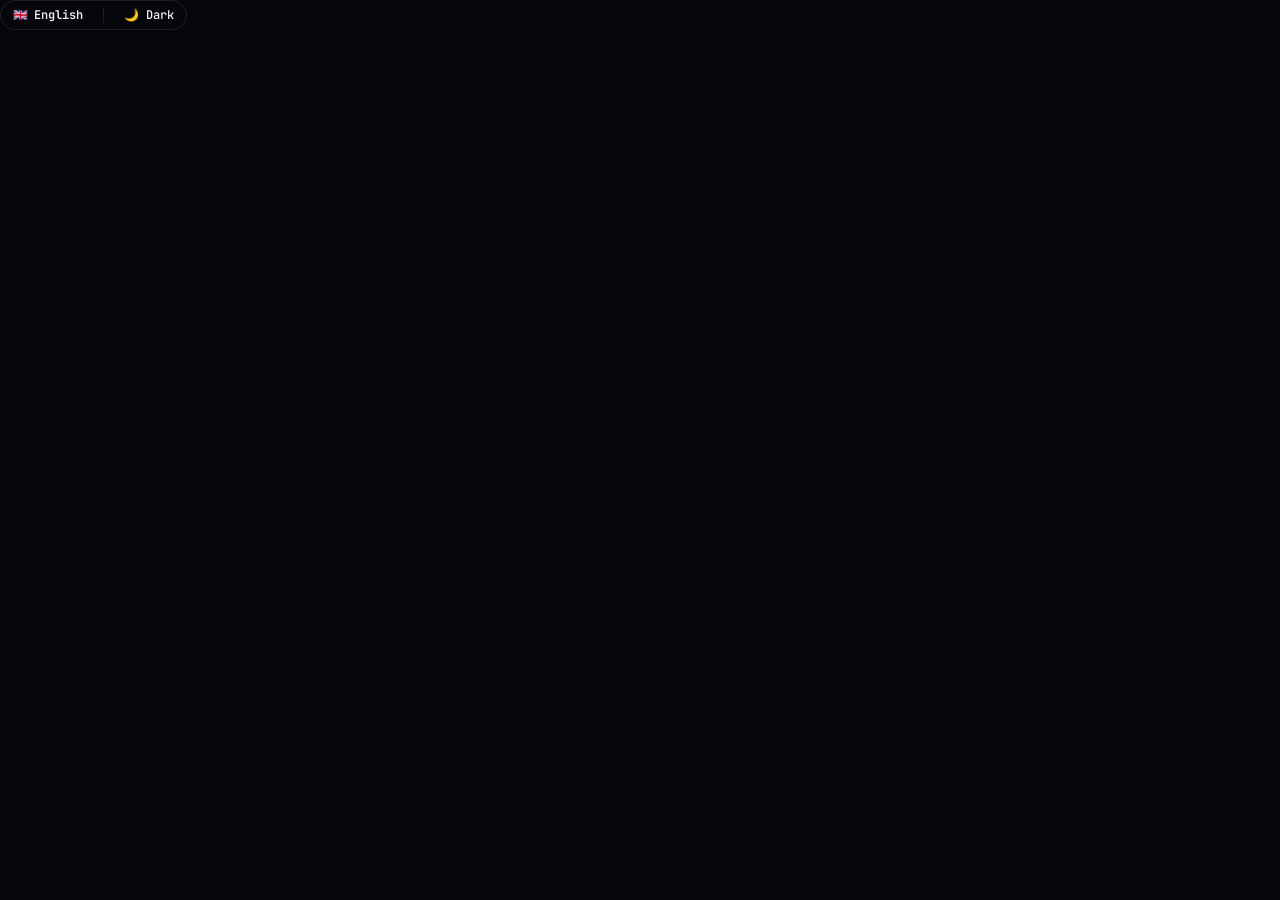
==== commit 0b2a3235: "feat(brand): rebrand to MarTech Executive, lock 3D live demo under NDA, purge all Lovable traces" ====
--- a/index.html
+++ b/index.html
@@ -17,51 +17,10 @@
     }
   }catch(e){}
 })();
-</script><meta charSet="utf-8"/><meta name="viewport" content="width=device-width, initial-scale=1"/><link rel="stylesheet" href="https://fonts.googleapis.com/css2?family=JetBrains+Mono:wght@400;500;600&amp;family=Plus+Jakarta+Sans:wght@400;500;600;700;800&amp;display=swap" data-precedence="default"/><link rel="stylesheet" href="/assets/styles-CVFPmM4I.css?v=2" data-precedence="default"/><title>Huỳnh Văn Vũ (Gono) — Applied AI &amp; Systems Engineer</title><meta name="author" content="Huỳnh Văn Vũ"/><meta name="description" content="Applied AI pipelines, PhoBERT NLP inference and fault-tolerant distributed systems. Portfolio of Huỳnh Văn Vũ (Gono)."/><meta property="og:title" content="Huỳnh Văn Vũ (Gono) — Applied AI &amp; Systems Engineer"/><meta property="og:description" content="Interactive engineering cockpit: PhoBERT sandbox, flagship systems and architecture deep-dives."/><meta property="og:type" content="website"/><meta name="twitter:card" content="summary_large_image"/><link rel="modulepreload" href="/assets/index-CP0fvTGe.js"/><link rel="modulepreload" href="/assets/routes-B3djcHV4.js"/><link rel="preconnect" href="https://fonts.googleapis.com"/><link rel="preconnect" href="https://fonts.gstatic.com" crossorigin="anonymous"/><link rel="icon" href="/favicon.ico" type="image/x-icon"/>
+</script><meta charSet="utf-8"/><meta name="viewport" content="width=device-width, initial-scale=1"/><link rel="stylesheet" href="https://fonts.googleapis.com/css2?family=JetBrains+Mono:wght@400;500;600&amp;family=Plus+Jakarta+Sans:wght@400;500;600;700;800&amp;display=swap" data-precedence="default"/><link rel="stylesheet" href="/assets/styles-CVFPmM4I.css?v=5" data-precedence="default"/><title>Huỳnh Văn Vũ (Gono) — MarTech Executive &amp; Applied AI</title><meta name="author" content="Huỳnh Văn Vũ"/><meta name="description" content="MarTech architecture, PhoBERT NLP customer sentiment analytics and 3D spatial digital twin systems. Portfolio of Huỳnh Văn Vũ (Gono)."/><meta property="og:title" content="Huỳnh Văn Vũ (Gono) — MarTech Executive &amp; Applied AI"/><meta property="og:description" content="MarTech &amp; Applied AI cockpit: Customer sentiment sandbox, spatial digital twin, and automation systems."/><meta property="og:type" content="website"/><meta name="twitter:card" content="summary_large_image"/><link rel="modulepreload" href="/assets/index-CP0fvTGe.js?v=5"/><link rel="modulepreload" href="/assets/routes-B3djcHV4.js?v=5"/><link rel="preconnect" href="https://fonts.googleapis.com"/><link rel="preconnect" href="https://fonts.gstatic.com" crossorigin="anonymous"/><link rel="icon" href="/favicon.ico" type="image/x-icon"/>
 
-<meta name="twitter:title" content="Huỳnh Văn Vũ (Gono) — Applied AI &amp;amp; Systems Engineer"><meta name="twitter:description" content="Interactive engineering cockpit: PhoBERT sandbox, flagship systems and architecture deep-dives."><meta property="og:image" content="https://pub-bb2e103a32db4e198524a2e9ed8f35b4.r2.dev/lovp_2a8438mct78ry90vxmwwqpgebf/1ff091cb2983bf7ba1e2830ebe488305_1793678501172.png"><meta name="twitter:image" content="https://pub-bb2e103a32db4e198524a2e9ed8f35b4.r2.dev/lovp_2a8438mct78ry90vxmwwqpgebf/1ff091cb2983bf7ba1e2830ebe488305_1793678501172.png"><script src="/assets/i18n.js?v=3"></script></head><body><!--$--><div class="relative min-h-screen overflow-x-hidden"><div class="grid-bg pointer-events-none absolute inset-x-0 top-0 h-[900px]"></div><header class="fixed inset-x-0 top-0 z-40 border-b border-border bg-background/80 backdrop-blur-md"><div class="mx-auto flex h-16 max-w-6xl items-center justify-between gap-4 px-5"><a href="#top" class="flex items-center gap-2.5" title="Available for System Engineering &amp; AI Architecture"><span class="status-dot"></span><span class="font-mono text-sm font-semibold tracking-wider">GONO.VN</span></a><nav class="hidden items-center gap-6 lg:flex"><a href="#systems" class="text-sm text-muted-foreground transition hover:text-foreground">Systems</a><a href="#nlp" class="text-sm text-muted-foreground transition hover:text-foreground">Interactive NLP</a><a href="#showcase" class="text-sm text-muted-foreground transition hover:text-foreground">Showcase</a><a href="#architecture" class="text-sm text-muted-foreground transition hover:text-foreground">Architecture</a><a href="#contact" class="text-sm text-muted-foreground transition hover:text-foreground">Contact</a></nav><div class="flex items-center gap-2"><button class="hidden min-h-9 items-center gap-2 rounded-lg border border-border px-3 font-mono text-xs text-muted-foreground hover:text-foreground sm:flex"><svg xmlns="http://www.w3.org/2000/svg" width="24" height="24" viewBox="0 0 24 24" fill="none" stroke="currentColor" stroke-width="2" stroke-linecap="round" stroke-linejoin="round" class="lucide lucide-command h-3.5 w-3.5" aria-hidden="true"><path d="M15 6v12a3 3 0 1 0 3-3H6a3 3 0 1 0 3 3V6a3 3 0 1 0-3 3h12a3 3 0 1 0-3-3"></path></svg> K</button><a href="https://github.com/gonostudy305" target="_blank" rel="noopener noreferrer" class="grid h-10 w-10 place-items-center text-muted-foreground hover:text-foreground"><svg viewBox="0 0 24 24" fill="currentColor" class="h-4 w-4" aria-hidden="true"><path d="M12 .5a11.5 11.5 0 0 0-3.64 22.41c.58.1.79-.25.79-.56v-2c-3.2.7-3.88-1.37-3.88-1.37-.53-1.33-1.28-1.69-1.28-1.69-1.05-.71.08-.7.08-.7 1.16.08 1.77 1.19 1.77 1.19 1.03 1.77 2.7 1.26 3.36.96.1-.75.4-1.26.73-1.55-2.55-.29-5.24-1.28-5.24-5.68 0-1.26.45-2.28 1.19-3.09-.12-.29-.52-1.46.11-3.05 0 0 .97-.31 3.17 1.18a11 11 0 0 1 5.77 0c2.2-1.49 3.17-1.18 3.17-1.18.63 1.59.23 2.76.11 3.05.74.81 1.19 1.83 1.19 3.09 0 4.41-2.69 5.38-5.26 5.67.41.36.78 1.06.78 2.14v3.17c0 .31.21.67.8.56A11.5 11.5 0 0 0 12 .5Z"></path></svg></a><a href="https://www.linkedin.com/in/huynhvanvu305" target="_blank" rel="noopener noreferrer" class="grid h-10 w-10 place-items-center text-muted-foreground hover:text-foreground"><svg viewBox="0 0 24 24" fill="currentColor" class="h-4 w-4" aria-hidden="true"><path d="M20.45 20.45h-3.56v-5.57c0-1.33-.02-3.04-1.85-3.04-1.85 0-2.14 1.45-2.14 2.94v5.67H9.35V9h3.41v1.56h.05c.48-.9 1.64-1.85 3.37-1.85 3.6 0 4.27 2.37 4.27 5.46v6.28ZM5.34 7.43a2.06 2.06 0 1 1 0-4.13 2.06 2.06 0 0 1 0 4.13ZM7.12 20.45H3.56V9h3.56v11.45ZM22.22 0H1.77C.79 0 0 .77 0 1.73v20.54C0 23.23.79 24 1.77 24h20.45c.98 0 1.78-.77 1.78-1.73V1.73C24 .77 23.2 0 22.22 0Z"></path></svg></a><button id="theme-toggle-btn" type="button" aria-label="Toggle visual theme" title="Toggle Light/Dark Theme (Ctrl+Shift+L)" class="grid h-10 w-10 place-items-center rounded-lg border border-border text-muted-foreground hover:bg-muted/50 hover:text-foreground transition-colors focus-visible:outline-2 focus-visible:outline-primary cursor-pointer"><svg class="h-4 w-4 hidden dark:block text-amber" fill="none" viewBox="0 0 24 24" stroke="currentColor"><circle cx="12" cy="12" r="5" stroke-width="2"></circle><path stroke-linecap="round" stroke-linejoin="round" stroke-width="2" d="M12 1v2m0 18v2M4.22 4.22l1.42 1.42m12.72 12.72l1.42 1.42M1 12h2m18 0h2M4.22 19.78l1.42-1.42M18.36 5.64l1.42-1.42"></path></svg><svg class="h-4 w-4 block dark:hidden text-cyan" fill="none" viewBox="0 0 24 24" stroke="currentColor"><path stroke-linecap="round" stroke-linejoin="round" stroke-width="2" d="M21 12.79A9 9 0 1 1 11.21 3 7 7 0 0 0 21 12.79z"></path></svg></button><button id="lang-toggle-btn" type="button" onclick="window.toggleGonoLang()" aria-label="Toggle language" title="Switch Language (Ctrl+Shift+V)" class="flex items-center gap-1.5 h-10 px-2.5 rounded-lg border border-border text-muted-foreground hover:bg-muted/50 hover:text-foreground transition-colors cursor-pointer select-none font-mono text-xs font-semibold"><span class="lang-flag">🇻🇳</span><span class="lang-text">VI</span></button><a href="#contact" class="glow-border z-0 hidden rounded-lg px-4 py-2 text-sm font-semibold sm:block">Get in Touch</a></div></div></header><section id="top" class="relative mx-auto grid max-w-6xl gap-10 px-5 pb-16 pt-32 lg:grid-cols-[1.15fr_1fr] lg:pt-40"><div style="opacity:0;transform:translateY(16px)"><span class="inline-flex items-center gap-2 rounded-full border border-border px-3 py-1 font-mono text-[11px] text-emerald"><span class="status-dot"></span> Available for AI &amp; Systems Engineering</span><h1 class="mt-6 text-4xl font-extrabold leading-[1.05] tracking-tight md:text-6xl">Architecting <span class="text-gradient">Applied AI Pipelines</span> &amp; Distributed Data Systems.</h1><p class="mt-6 max-w-xl text-lg text-muted-foreground">I bridge the gap between machine learning research and fault-tolerant production software — transformer NLP inference, vector retrieval, and scalable MarTech engines.</p><div class="mt-8 flex flex-wrap gap-3"><a href="#showcase" class="flex min-h-11 items-center gap-2 rounded-xl bg-primary px-5 text-sm font-semibold text-primary-foreground">View Systems <svg xmlns="http://www.w3.org/2000/svg" width="24" height="24" viewBox="0 0 24 24" fill="none" stroke="currentColor" stroke-width="2" stroke-linecap="round" stroke-linejoin="round" class="lucide lucide-arrow-up-right h-4 w-4" aria-hidden="true"><path d="M7 7h10v10"></path><path d="M7 17 17 7"></path></svg></a><button class="flex min-h-11 items-center gap-2 rounded-xl border border-border px-5 text-sm">Open Command Center <kbd class="font-mono text-[10px] text-muted-foreground">⌘K</kbd></button></div><p class="mt-10 font-mono text-xs text-muted-foreground">Huỳnh Văn Vũ (Gono) · Applied AI &amp; Systems Engineer · MarTech Architecture</p></div><div style="opacity:0;transform:translateY(16px)"><div id="nlp" class="glass rounded-2xl p-5 md:p-6"><div class="flex items-center justify-between gap-2"><div><p class="font-mono text-[11px] uppercase tracking-widest text-cyan">PhoBERT Inference Sandbox</p><p class="mt-1 text-xs text-muted-foreground">Live browser-side NLP simulator</p></div><span class="flex items-center gap-2 rounded-full border border-border px-2.5 py-1 font-mono text-[10px] text-emerald"><span class="status-dot"></span> LIVE</span></div><textarea rows="3" aria-label="Vietnamese feedback" class="mt-4 w-full resize-none rounded-xl border border-input bg-background/60 p-3 text-sm outline-none focus:border-cyan/60">Trà đào thơm ngon, phục vụ nhanh nhẹn và nhân viên rất lịch sự!</textarea><div class="mt-3 flex flex-wrap gap-2"><button class="min-h-9 rounded-full border border-border px-3 font-mono text-[11px] text-muted-foreground transition hover:border-cyan/50 hover:text-foreground">sample: <!-- -->positive</button><button class="min-h-9 rounded-full border border-border px-3 font-mono text-[11px] text-muted-foreground transition hover:border-cyan/50 hover:text-foreground">sample: <!-- -->negative</button><button class="min-h-9 rounded-full border border-border px-3 font-mono text-[11px] text-muted-foreground transition hover:border-cyan/50 hover:text-foreground">sample: <!-- -->mixed</button></div><button class="mt-4 flex min-h-11 w-full items-center justify-center gap-2 rounded-xl bg-primary text-sm font-semibold text-primary-foreground disabled:opacity-60" tabindex="0"><svg xmlns="http://www.w3.org/2000/svg" width="24" height="24" viewBox="0 0 24 24" fill="none" stroke="currentColor" stroke-width="2" stroke-linecap="round" stroke-linejoin="round" class="lucide lucide-sparkles lucide-stars h-4 w-4" aria-hidden="true"><path d="M11.017 2.814a1 1 0 0 1 1.966 0l1.051 5.558a2 2 0 0 0 1.594 1.594l5.558 1.051a1 1 0 0 1 0 1.966l-5.558 1.051a2 2 0 0 0-1.594 1.594l-1.051 5.558a1 1 0 0 1-1.966 0l-1.051-5.558a2 2 0 0 0-1.594-1.594l-5.558-1.051a1 1 0 0 1 0-1.966l5.558-1.051a2 2 0 0 0 1.594-1.594z"></path><path d="M20 2v4"></path><path d="M22 4h-4"></path><circle cx="4" cy="20" r="2"></circle></svg> <!-- -->Analyze Sentiment</button><div class="mt-4 min-h-[168px]"></div></div></div></section><section id="systems" class="mx-auto max-w-6xl px-5"><div class="grid grid-cols-2 gap-3 md:grid-cols-4"><div style="opacity:0;transform:translateY(16px)"><div class="glass spotlight rounded-2xl transition-colors hover:border-cyan/30 h-full p-5"><p class="font-mono text-3xl font-semibold text-cyan">6,350+</p><p class="mt-2 text-xs leading-relaxed text-muted-foreground">Google Maps reviews mined with PhoBERT</p></div></div><div style="opacity:0;transform:translateY(16px)"><div class="glass spotlight rounded-2xl transition-colors hover:border-cyan/30 h-full p-5"><p class="font-mono text-3xl font-semibold text-emerald">65.8%</p><p class="mt-2 text-xs leading-relaxed text-muted-foreground">p95 latency reduction via dual-worker NGINX</p></div></div><div style="opacity:0;transform:translateY(16px)"><div class="glass spotlight rounded-2xl transition-colors hover:border-cyan/30 h-full p-5"><p class="font-mono text-3xl font-semibold text-emerald">99.9%</p><p class="mt-2 text-xs leading-relaxed text-muted-foreground">Availability with fail-closed mock fallback</p></div></div><div style="opacity:0;transform:translateY(16px)"><div class="glass spotlight rounded-2xl transition-colors hover:border-cyan/30 h-full p-5"><p class="font-mono text-3xl font-semibold text-amber">4-Tier</p><p class="mt-2 text-xs leading-relaxed text-muted-foreground">Distributed microservices topology</p></div></div></div></section><section id="showcase" class="mx-auto max-w-6xl px-5 py-24"><div class="mb-10 max-w-2xl"><p class="font-mono text-xs uppercase tracking-[0.2em] text-cyan">02 / Showcase</p><h2 class="mt-3 text-3xl font-bold tracking-tight md:text-4xl">Flagship systems, shipped to production.</h2><p class="mt-3 text-muted-foreground">Proof-of-work over promises. Every card links to code or a live deployment.</p></div><div class="grid gap-4 md:grid-cols-3"><div class="md:col-span-2 md:row-span-2" style="opacity:0;transform:translateY(16px)"><div class="glass spotlight rounded-2xl p-6 transition-colors hover:border-cyan/30 flex h-full flex-col"><div class="flex items-center justify-between"><span class="font-mono text-[11px] uppercase tracking-widest text-cyan">Applied AI · Flagship</span><span class="flex items-center gap-1.5 font-mono text-[10px] text-emerald"><span class="status-dot"></span>CI PASSING</span></div><h3 class="mt-3 font-bold tracking-tight text-2xl md:text-3xl">PL-Insight — Enterprise Customer Feedback Intelligence</h3><p class="mt-3 text-sm leading-relaxed text-muted-foreground">High-throughput sentiment analytics platform mining 6,350+ Google Maps reviews for retail F&amp;B. NGINX round-robin load-balanced inference workers with automated Telegram incident alerting.</p><svg viewBox="0 0 400 140" class="mt-6 w-full rounded-xl border border-border bg-background/40 p-2" role="img" aria-label="NGINX routing to two AI workers"><g><rect x="30" y="52" width="80" height="36" rx="8" class="fill-muted stroke-cyan/50"></rect><text x="70" y="75" text-anchor="middle" class="fill-foreground font-mono text-[11px]">Client</text></g><g><rect x="160" y="52" width="80" height="36" rx="8" class="fill-muted stroke-cyan/50"></rect><text x="200" y="75" text-anchor="middle" class="fill-foreground font-mono text-[11px]">NGINX</text></g><g><rect x="290" y="20" width="100" height="36" rx="8" class="fill-muted stroke-emerald/60"></rect><text x="340" y="43" text-anchor="middle" class="fill-emerald font-mono text-[10px]">worker-01 :8000</text></g><g><rect x="290" y="84" width="100" height="36" rx="8" class="fill-muted stroke-emerald/60"></rect><text x="340" y="107" text-anchor="middle" class="fill-emerald font-mono text-[10px]">worker-02 :8001</text></g><line x1="110" y1="70" x2="160" y2="70" class="flow-line stroke-cyan" stroke-width="2"></line><path d="M240 70 C265 70 265 38 290 38" fill="none" class="flow-line stroke-cyan" stroke-width="2"></path><path d="M240 70 C265 70 265 102 290 102" fill="none" class="flow-line stroke-cyan" stroke-width="2"></path></svg><div class="mt-4 flex flex-wrap gap-2"><span class="rounded-md border border-emerald/30 bg-emerald/10 px-2 py-1 font-mono text-[11px] text-emerald">CI Passing</span><span class="rounded-md border border-emerald/30 bg-emerald/10 px-2 py-1 font-mono text-[11px] text-emerald">65.8% p95 ↓</span><span class="rounded-md border border-emerald/30 bg-emerald/10 px-2 py-1 font-mono text-[11px] text-emerald">MIT License</span></div><div class="mt-4 flex flex-wrap gap-1.5"><span class="rounded bg-muted px-2 py-0.5 font-mono text-[11px] text-muted-foreground">Angular 19</span><span class="rounded bg-muted px-2 py-0.5 font-mono text-[11px] text-muted-foreground">FastAPI</span><span class="rounded bg-muted px-2 py-0.5 font-mono text-[11px] text-muted-foreground">PhoBERT</span><span class="rounded bg-muted px-2 py-0.5 font-mono text-[11px] text-muted-foreground">NGINX</span><span class="rounded bg-muted px-2 py-0.5 font-mono text-[11px] text-muted-foreground">Node.js</span><span class="rounded bg-muted px-2 py-0.5 font-mono text-[11px] text-muted-foreground">MongoDB Atlas</span></div><div class="mt-auto flex flex-wrap gap-4 pt-6"><a href="https://github.com/gonostudy305/PL-Insight-Dashboard" target="_blank" rel="noopener noreferrer" class="flex min-h-11 items-center gap-1 text-sm font-medium text-foreground hover:text-cyan">View Architecture &amp; Code<!-- --> <svg xmlns="http://www.w3.org/2000/svg" width="24" height="24" viewBox="0 0 24 24" fill="none" stroke="currentColor" stroke-width="2" stroke-linecap="round" stroke-linejoin="round" class="lucide lucide-arrow-up-right h-4 w-4" aria-hidden="true"><path d="M7 7h10v10"></path><path d="M7 17 17 7"></path></svg></a></div></div></div><div class="" style="opacity:0;transform:translateY(16px)"><div class="glass spotlight rounded-2xl p-6 transition-colors hover:border-cyan/30 flex h-full flex-col"><div class="flex items-center justify-between"><span class="font-mono text-[11px] uppercase tracking-widest text-cyan">Agentic AI</span></div><h3 class="mt-3 font-bold tracking-tight text-lg">OmniAgent-OS — Cross-Agent Skills SSOT</h3><p class="mt-3 text-sm leading-relaxed text-muted-foreground">Unified local control plane coordinating skills, memory persistence and drift auditing across heterogeneous AI coding assistants.</p><div class="mt-4 flex flex-wrap gap-1.5"><span class="rounded bg-muted px-2 py-0.5 font-mono text-[11px] text-muted-foreground">Python</span><span class="rounded bg-muted px-2 py-0.5 font-mono text-[11px] text-muted-foreground">CLI</span><span class="rounded bg-muted px-2 py-0.5 font-mono text-[11px] text-muted-foreground">Claude Code</span><span class="rounded bg-muted px-2 py-0.5 font-mono text-[11px] text-muted-foreground">Codex</span><span class="rounded bg-muted px-2 py-0.5 font-mono text-[11px] text-muted-foreground">Antigravity</span></div><div class="mt-auto flex flex-wrap gap-4 pt-6"><a href="https://github.com/gonostudy305/omniagent-os" target="_blank" rel="noopener noreferrer" class="flex min-h-11 items-center gap-1 text-sm font-medium text-foreground hover:text-cyan">Explore Agent OS<!-- --> <svg xmlns="http://www.w3.org/2000/svg" width="24" height="24" viewBox="0 0 24 24" fill="none" stroke="currentColor" stroke-width="2" stroke-linecap="round" stroke-linejoin="round" class="lucide lucide-arrow-up-right h-4 w-4" aria-hidden="true"><path d="M7 7h10v10"></path><path d="M7 17 17 7"></path></svg></a></div></div></div><div class="" style="opacity:0;transform:translateY(16px)"><div class="glass spotlight rounded-2xl p-6 transition-colors hover:border-cyan/30 flex h-full flex-col"><div class="flex items-center justify-between"><span class="font-mono text-[11px] uppercase tracking-widest text-cyan">Web + Android</span></div><h3 class="mt-3 font-bold tracking-tight text-lg">Panacea — Multi-Platform Hospitality</h3><p class="mt-3 text-sm leading-relaxed text-muted-foreground">Capstone reservation system with a real-time chatbot room-recommendation engine and localized booking workflows.</p><div class="mt-4 flex flex-wrap gap-1.5"><span class="rounded bg-muted px-2 py-0.5 font-mono text-[11px] text-muted-foreground">TypeScript</span><span class="rounded bg-muted px-2 py-0.5 font-mono text-[11px] text-muted-foreground">Android Kotlin</span><span class="rounded bg-muted px-2 py-0.5 font-mono text-[11px] text-muted-foreground">Rule Engine</span></div><div class="mt-auto flex flex-wrap gap-4 pt-6"><a href="https://gonovn.me/panacea-web-portfolio/" target="_blank" rel="noopener noreferrer" class="flex min-h-11 items-center gap-1 text-sm font-medium text-foreground hover:text-cyan">Live Web Demo<!-- --> <svg xmlns="http://www.w3.org/2000/svg" width="24" height="24" viewBox="0 0 24 24" fill="none" stroke="currentColor" stroke-width="2" stroke-linecap="round" stroke-linejoin="round" class="lucide lucide-arrow-up-right h-4 w-4" aria-hidden="true"><path d="M7 7h10v10"></path><path d="M7 17 17 7"></path></svg></a><a href="https://gonovn.me/panacea-mobile-portfolio/" target="_blank" rel="noopener noreferrer" class="flex min-h-11 items-center gap-1 text-sm font-medium text-foreground hover:text-cyan">Android Showcase<!-- --> <svg xmlns="http://www.w3.org/2000/svg" width="24" height="24" viewBox="0 0 24 24" fill="none" stroke="currentColor" stroke-width="2" stroke-linecap="round" stroke-linejoin="round" class="lucide lucide-arrow-up-right h-4 w-4" aria-hidden="true"><path d="M7 7h10v10"></path><path d="M7 17 17 7"></path></svg></a></div></div></div><div class="" style="opacity:0;transform:translateY(16px)"><div class="glass spotlight rounded-2xl p-6 transition-colors hover:border-cyan/30 flex h-full flex-col"><div class="flex items-center justify-between"><span class="font-mono text-[11px] uppercase tracking-widest text-cyan">WebGL</span></div><h3 class="mt-3 font-bold tracking-tight text-lg">AKIA Spatial Digital Twin</h3><p class="mt-3 text-sm leading-relaxed text-muted-foreground">Spatial digital twin simulating real-time smart-home lighting physics (WebGL shaders) and bidirectional IoT controls.</p><div class="mt-4 flex flex-wrap gap-1.5"><span class="rounded bg-muted px-2 py-0.5 font-mono text-[11px] text-muted-foreground">Three.js</span><span class="rounded bg-muted px-2 py-0.5 font-mono text-[11px] text-muted-foreground">WebGL</span><span class="rounded bg-muted px-2 py-0.5 font-mono text-[11px] text-muted-foreground">Spatial UX</span></div><div class="mt-auto flex flex-wrap gap-4 pt-6"><a href="https://gonovn.me/akia-3d-mapping-demo/" target="_blank" rel="noopener noreferrer" class="flex min-h-11 items-center gap-1 text-sm font-medium text-foreground hover:text-cyan">Launch 3D Experience<!-- --> <svg xmlns="http://www.w3.org/2000/svg" width="24" height="24" viewBox="0 0 24 24" fill="none" stroke="currentColor" stroke-width="2" stroke-linecap="round" stroke-linejoin="round" class="lucide lucide-arrow-up-right h-4 w-4" aria-hidden="true"><path d="M7 7h10v10"></path><path d="M7 17 17 7"></path></svg></a></div></div></div><div class="" style="opacity:0;transform:translateY(16px)"><div class="glass spotlight rounded-2xl p-6 transition-colors hover:border-cyan/30 flex h-full flex-col"><div class="flex items-center justify-between"><span class="font-mono text-[11px] uppercase tracking-widest text-cyan">Verification</span></div><h3 class="mt-3 font-bold tracking-tight text-lg">GCN Evidence Review — AI Provenance</h3><p class="mt-3 text-sm leading-relaxed text-muted-foreground">Verification prototype comparing certificate image metadata against canonical references with decision-support heuristics.</p><div class="mt-4 flex flex-wrap gap-1.5"><span class="rounded bg-muted px-2 py-0.5 font-mono text-[11px] text-muted-foreground">Next.js</span><span class="rounded bg-muted px-2 py-0.5 font-mono text-[11px] text-muted-foreground">TypeScript</span><span class="rounded bg-muted px-2 py-0.5 font-mono text-[11px] text-muted-foreground">Vitest</span></div><div class="mt-auto flex flex-wrap gap-4 pt-6"><a href="https://github.com/gonostudy305/gcn-evidence-review" target="_blank" rel="noopener noreferrer" class="flex min-h-11 items-center gap-1 text-sm font-medium text-foreground hover:text-cyan">View Code &amp; Tests<!-- --> <svg xmlns="http://www.w3.org/2000/svg" width="24" height="24" viewBox="0 0 24 24" fill="none" stroke="currentColor" stroke-width="2" stroke-linecap="round" stroke-linejoin="round" class="lucide lucide-arrow-up-right h-4 w-4" aria-hidden="true"><path d="M7 7h10v10"></path><path d="M7 17 17 7"></path></svg></a></div></div></div></div></section><section id="architecture" class="mx-auto max-w-6xl px-5 py-24"><div class="mb-10 max-w-2xl"><p class="font-mono text-xs uppercase tracking-[0.2em] text-cyan">03 / Architecture</p><h2 class="mt-3 text-3xl font-bold tracking-tight md:text-4xl">Deep-dive into the system design.</h2><p class="mt-3 text-muted-foreground">Deterministic over magical — every hop is observable.</p></div><div class="flex flex-wrap gap-2"><button class="min-h-11 rounded-lg border px-4 text-sm transition border-cyan/50 bg-accent text-foreground">Microservices Topology</button><button class="min-h-11 rounded-lg border px-4 text-sm transition border-border text-muted-foreground hover:text-foreground">Failure-First Resiliency</button><button class="min-h-11 rounded-lg border px-4 text-sm transition border-border text-muted-foreground hover:text-foreground">Data Pipeline &amp; pgvector</button></div><div class="glass mt-6 rounded-2xl p-6 md:p-10" style="opacity:0;transform:translateY(8px)"><div class="flex flex-col items-stretch gap-3 md:flex-row md:items-center"><div class="flex flex-1 flex-col items-center gap-3 md:flex-row"><div class="w-full rounded-xl border px-3 py-4 text-center font-mono text-xs border-cyan/30 text-foreground">Client</div><svg class="h-6 w-6 shrink-0 rotate-90 md:rotate-0" viewBox="0 0 24 24"><line x1="0" y1="12" x2="24" y2="12" class="flow-line stroke-cyan" stroke-width="2"></line></svg></div><div class="flex flex-1 flex-col items-center gap-3 md:flex-row"><div class="w-full rounded-xl border px-3 py-4 text-center font-mono text-xs border-cyan/30 text-foreground">Cloudflare CDN</div><svg class="h-6 w-6 shrink-0 rotate-90 md:rotate-0" viewBox="0 0 24 24"><line x1="0" y1="12" x2="24" y2="12" class="flow-line stroke-cyan" stroke-width="2"></line></svg></div><div class="flex flex-1 flex-col items-center gap-3 md:flex-row"><div class="w-full rounded-xl border px-3 py-4 text-center font-mono text-xs border-cyan/30 text-foreground">NGINX Proxy</div><svg class="h-6 w-6 shrink-0 rotate-90 md:rotate-0" viewBox="0 0 24 24"><line x1="0" y1="12" x2="24" y2="12" class="flow-line stroke-cyan" stroke-width="2"></line></svg></div><div class="flex flex-1 flex-col items-center gap-3 md:flex-row"><div class="w-full rounded-xl border px-3 py-4 text-center font-mono text-xs border-cyan/30 text-foreground">Node API</div><svg class="h-6 w-6 shrink-0 rotate-90 md:rotate-0" viewBox="0 0 24 24"><line x1="0" y1="12" x2="24" y2="12" class="flow-line stroke-cyan" stroke-width="2"></line></svg></div><div class="flex flex-1 flex-col items-center gap-3 md:flex-row"><div class="w-full rounded-xl border px-3 py-4 text-center font-mono text-xs border-emerald/50 text-emerald">FastAPI ×2</div></div></div><ul class="mt-8 grid gap-3 md:grid-cols-3"><li class="rounded-lg border border-border bg-background/40 p-4 text-sm text-muted-foreground">Edge caching + TLS at Cloudflare</li><li class="rounded-lg border border-border bg-background/40 p-4 text-sm text-muted-foreground">NGINX round-robin across :8000 / :8001</li><li class="rounded-lg border border-border bg-background/40 p-4 text-sm text-muted-foreground">Node.js Express orchestrates MongoDB Atlas reads</li></ul></div></section><section class="mx-auto max-w-6xl px-5 py-16"><div class="grid gap-4 md:grid-cols-3"><div class="glass spotlight rounded-2xl p-6 transition-colors hover:border-cyan/30 md:col-span-2"><p class="font-mono text-xs uppercase tracking-[0.2em] text-cyan">04 / Principles</p><blockquote class="mt-4 text-2xl font-semibold leading-snug md:text-3xl">“Deterministic over magical. Failure-first system design. Every claim backed by verifiable benchmarks.”</blockquote></div><div class="grid gap-4"><div class="glass spotlight rounded-2xl transition-colors hover:border-cyan/30 p-5"><svg xmlns="http://www.w3.org/2000/svg" width="24" height="24" viewBox="0 0 24 24" fill="none" stroke="currentColor" stroke-width="2" stroke-linecap="round" stroke-linejoin="round" class="lucide lucide-graduation-cap h-5 w-5 text-cyan" aria-hidden="true"><path d="M21.42 10.922a1 1 0 0 0-.019-1.838L12.83 5.18a2 2 0 0 0-1.66 0L2.6 9.08a1 1 0 0 0 0 1.832l8.57 3.908a2 2 0 0 0 1.66 0z"></path><path d="M22 10v6"></path><path d="M6 12.5V16a6 3 0 0 0 12 0v-3.5"></path></svg><p class="mt-3 text-sm font-semibold">University of Economics and Law (UEL · VNU-HCM)</p><p class="mt-1 text-xs text-muted-foreground">Information Systems &amp; E-Commerce</p></div><div class="glass spotlight rounded-2xl transition-colors hover:border-cyan/30 p-5"><svg xmlns="http://www.w3.org/2000/svg" width="24" height="24" viewBox="0 0 24 24" fill="none" stroke="currentColor" stroke-width="2" stroke-linecap="round" stroke-linejoin="round" class="lucide lucide-briefcase h-5 w-5 text-emerald" aria-hidden="true"><path d="M16 20V4a2 2 0 0 0-2-2h-4a2 2 0 0 0-2 2v16"></path><rect width="20" height="14" x="2" y="6" rx="2"></rect></svg><p class="mt-3 text-sm font-semibold">MarTech Executive · AKIA Smart Home</p><p class="mt-1 text-xs text-muted-foreground">AI automation, DAM media pipelines, multi-channel touchpoints</p></div></div></div></section><section id="contact" class="mx-auto max-w-6xl px-5 py-24"><div class="glass spotlight rounded-2xl transition-colors hover:border-cyan/30 p-8 md:p-12"><div class="grid gap-10 md:grid-cols-2"><div><p class="font-mono text-xs uppercase tracking-[0.2em] text-cyan">05 / Contact</p><h2 class="mt-3 text-3xl font-bold tracking-tight md:text-4xl">Let&#x27;s build resilient systems together.</h2><button class="mt-6 flex min-h-12 items-center gap-3 rounded-xl border border-border bg-background/50 px-4 font-mono text-sm" tabindex="0"><svg xmlns="http://www.w3.org/2000/svg" width="24" height="24" viewBox="0 0 24 24" fill="none" stroke="currentColor" stroke-width="2" stroke-linecap="round" stroke-linejoin="round" class="lucide lucide-copy h-4 w-4 text-cyan" aria-hidden="true"><rect width="14" height="14" x="8" y="8" rx="2" ry="2"></rect><path d="M4 16c-1.1 0-2-.9-2-2V4c0-1.1.9-2 2-2h10c1.1 0 2 .9 2 2"></path></svg>vuhv23411@gmail.com</button><div class="mt-6 flex flex-wrap gap-2"><a href="https://github.com/gonostudy305" target="_blank" rel="noopener noreferrer" class="flex min-h-11 items-center gap-2 rounded-lg border border-border px-3 text-sm text-muted-foreground hover:border-cyan/40 hover:text-foreground"><svg viewBox="0 0 24 24" fill="currentColor" class="h-4 w-4" aria-hidden="true"><path d="M12 .5a11.5 11.5 0 0 0-3.64 22.41c.58.1.79-.25.79-.56v-2c-3.2.7-3.88-1.37-3.88-1.37-.53-1.33-1.28-1.69-1.28-1.69-1.05-.71.08-.7.08-.7 1.16.08 1.77 1.19 1.77 1.19 1.03 1.77 2.7 1.26 3.36.96.1-.75.4-1.26.73-1.55-2.55-.29-5.24-1.28-5.24-5.68 0-1.26.45-2.28 1.19-3.09-.12-.29-.52-1.46.11-3.05 0 0 .97-.31 3.17 1.18a11 11 0 0 1 5.77 0c2.2-1.49 3.17-1.18 3.17-1.18.63 1.59.23 2.76.11 3.05.74.81 1.19 1.83 1.19 3.09 0 4.41-2.69 5.38-5.26 5.67.41.36.78 1.06.78 2.14v3.17c0 .31.21.67.8.56A11.5 11.5 0 0 0 12 .5Z"></path></svg> <!-- -->GitHub</a><a href="https://www.linkedin.com/in/huynhvanvu305" target="_blank" rel="noopener noreferrer" class="flex min-h-11 items-center gap-2 rounded-lg border border-border px-3 text-sm text-muted-foreground hover:border-cyan/40 hover:text-foreground"><svg viewBox="0 0 24 24" fill="currentColor" class="h-4 w-4" aria-hidden="true"><path d="M20.45 20.45h-3.56v-5.57c0-1.33-.02-3.04-1.85-3.04-1.85 0-2.14 1.45-2.14 2.94v5.67H9.35V9h3.41v1.56h.05c.48-.9 1.64-1.85 3.37-1.85 3.6 0 4.27 2.37 4.27 5.46v6.28ZM5.34 7.43a2.06 2.06 0 1 1 0-4.13 2.06 2.06 0 0 1 0 4.13ZM7.12 20.45H3.56V9h3.56v11.45ZM22.22 0H1.77C.79 0 0 .77 0 1.73v20.54C0 23.23.79 24 1.77 24h20.45c.98 0 1.78-.77 1.78-1.73V1.73C24 .77 23.2 0 22.22 0Z"></path></svg> <!-- -->LinkedIn</a><a href="https://t.me/gonostudy305" target="_blank" rel="noopener noreferrer" class="flex min-h-11 items-center gap-2 rounded-lg border border-border px-3 text-sm text-muted-foreground hover:border-cyan/40 hover:text-foreground"><svg xmlns="http://www.w3.org/2000/svg" width="24" height="24" viewBox="0 0 24 24" fill="none" stroke="currentColor" stroke-width="2" stroke-linecap="round" stroke-linejoin="round" class="lucide lucide-send h-4 w-4" aria-hidden="true"><path d="M14.536 21.686a.5.5 0 0 0 .937-.024l6.5-19a.496.496 0 0 0-.635-.635l-19 6.5a.5.5 0 0 0-.024.937l7.93 3.18a2 2 0 0 1 1.112 1.11z"></path><path d="m21.854 2.147-10.94 10.939"></path></svg> <!-- -->Telegram</a><a href="https://www.uel.edu.vn" target="_blank" rel="noopener noreferrer" class="flex min-h-11 items-center gap-2 rounded-lg border border-border px-3 text-sm text-muted-foreground hover:border-cyan/40 hover:text-foreground"><svg xmlns="http://www.w3.org/2000/svg" width="24" height="24" viewBox="0 0 24 24" fill="none" stroke="currentColor" stroke-width="2" stroke-linecap="round" stroke-linejoin="round" class="lucide lucide-graduation-cap h-4 w-4" aria-hidden="true"><path d="M21.42 10.922a1 1 0 0 0-.019-1.838L12.83 5.18a2 2 0 0 0-1.66 0L2.6 9.08a1 1 0 0 0 0 1.832l8.57 3.908a2 2 0 0 0 1.66 0z"></path><path d="M22 10v6"></path><path d="M6 12.5V16a6 3 0 0 0 12 0v-3.5"></path></svg> <!-- -->UEL</a></div></div><form class="space-y-3"><input required="" placeholder="Your name" aria-label="Your name" class="w-full rounded-xl border border-input bg-background/60 px-4 py-3 text-sm outline-none focus:border-cyan/60" value=""/><textarea required="" rows="5" placeholder="What are you building?" aria-label="Message" class="w-full rounded-xl border border-input bg-background/60 px-4 py-3 text-sm outline-none focus:border-cyan/60 resize-none"></textarea><button class="flex min-h-11 w-full items-center justify-center gap-2 rounded-xl bg-primary text-sm font-semibold text-primary-foreground"><svg xmlns="http://www.w3.org/2000/svg" width="24" height="24" viewBox="0 0 24 24" fill="none" stroke="currentColor" stroke-width="2" stroke-linecap="round" stroke-linejoin="round" class="lucide lucide-mail h-4 w-4" aria-hidden="true"><path d="m22 7-8.991 5.727a2 2 0 0 1-2.009 0L2 7"></path><rect x="2" y="4" width="20" height="16" rx="2"></rect></svg> Send message</button></form></div></div></section><footer class="border-t border-border"><div class="mx-auto flex max-w-6xl flex-col gap-3 px-5 py-8 font-mono text-xs text-muted-foreground md:flex-row md:items-center md:justify-between"><span class="flex items-center gap-2"><span class="status-dot"></span>All Systems Operational • gonovn.me edge deployed</span><span>© 2026 Huỳnh Văn Vũ (Gono). All rights reserved.</span></div></footer></div><script>(function(a,f){let l;try{l=JSON.parse(sessionStorage.getItem(a)||"{}")}catch{return}const n=l?.[f||history.state?.__TSR_key];let c=!1;for(const t in n){const e=n[t],o=e?.scrollX,s=e?.scrollY;if(Number.isFinite(o)&&Number.isFinite(s)){if(t==="window")scrollTo(o,s),c=!0;else if(t)try{const r=document.querySelector(t);r&&(r.scrollLeft=o,r.scrollTop=s)}catch{}}}if(c)return;const i=location.hash.slice(1);if(i){const t=history.state?.__hashScrollIntoViewOptions??!0;if(t){const e=document.getElementById(i);e&&e.scrollIntoView(t)}return}scrollTo(0,0)})("tsr-scroll-restoration-v1_3");document.currentScript.remove()</script><!--/$--><section aria-label="Notifications alt+T" tabindex="-1" aria-live="polite" aria-relevant="additions text" aria-atomic="false" data-react-aria-top-layer="true"></section><script data-tsr-stream-part="">(self.$R=self.$R||{})["tsr"]=[];self.$_TSR={h(){this.hydrated=!0,this.c()},e(){this.streamEnded=!0,this.c()},c(){this.hydrated&&this.streamEnded&&(delete self.$_TSR,delete self.$R.tsr)},p(e){this.initialized?e():this.buffer.push(e)},buffer:[]};$_TSR.router=($R=>$R[0]={manifest:$R[1]={routes:$R[2]={__root__:$R[3]={preloads:$R[4]=["/assets/index-CP0fvTGe.js"],scripts:$R[5]=[$R[6]={attrs:$R[7]={type:"module",async:!0,src:"/assets/index-CP0fvTGe.js"}}]},"/":$R[8]={preloads:$R[9]=["/assets/routes-B3djcHV4.js"]}}},matches:$R[10]=[$R[11]={i:"__root__ ",u:1793679126334,s:"success",ssr:!0},$R[12]={i:"  ",u:1793679126334,s:"success",ssr:!0}]})($R["tsr"]);$_TSR.e();{let s=document.currentScript,p;while((p=s.previousElementSibling)&&p.hasAttribute('data-tsr-stream-part'))p.remove();s.remove()}</script><script type="module" async="" src="/assets/index-CP0fvTGe.js"></script><script>document.currentScript.remove();/*$tsr-stream-boundary*/</script>
-<aside
-	id="lovable-badge"
-	role="complementary"
-	dir="ltr"
-	lang="en"
-	aria-label="Edit with Lovable">
-	<a
-		id="lovable-badge-cta" 
-		target="_blank" 
-		href="https://lovable.dev/projects/lovp_2a8438mct78ry90vxmwwqpgebf?utm_source=lovable-badge"
-		rel="noopener nofollow"
-		aria-label="Edit with Lovable">
-		<span id="lovable-badge-text">Edit with</span>
-		<span id="lovable-badge-logo"><svg xmlns="http://www.w3.org/2000/svg" width="52" height="16" fill="none" viewBox="0 0 52 16">
-  <path fill="#FCFBF8" fill-rule="evenodd" d="M20.318 5.25c.643 0 1.206.14 1.69.418a2.81 2.81 0 0 1 1.118 1.191c.266.513.4 1.115.4 1.807s-.134 1.296-.4 1.812a2.81 2.81 0 0 1-1.118 1.193c-.484.278-1.047.418-1.69.418s-1.208-.14-1.695-.418a2.85 2.85 0 0 1-1.125-1.193c-.262-.516-.393-1.12-.393-1.812s.131-1.294.393-1.807a2.848 2.848 0 0 1 1.125-1.191c.487-.279 1.052-.418 1.695-.418Zm0 1.425c-.27 0-.504.076-.7.228-.193.147-.34.37-.443.67-.102.295-.153.66-.153 1.093 0 .435.05.801.153 1.1.102.3.25.524.443.676.196.147.43.22.7.22.27 0 .502-.073.694-.22.193-.152.341-.375.443-.67.103-.299.153-.667.153-1.106 0-.65-.112-1.145-.337-1.481a1.08 1.08 0 0 0-.953-.51ZM32.7 5.25c.61 0 1.127.1 1.549.3.422.197.74.48.953.849.217.368.325.809.325 1.32v2.704c0 .29.02.562.062.812.044.245.108.4.19.466V12h-1.935a5.895 5.895 0 0 1-.105-.684 7.745 7.745 0 0 1-.02-.228 2.293 2.293 0 0 1-.151.203c-.205.242-.47.437-.793.584-.32.143-.685.215-1.094.215-.406 0-.77-.08-1.094-.24a1.845 1.845 0 0 1-.756-.682 1.984 1.984 0 0 1-.27-1.045c0-.606.178-1.069.535-1.388.356-.324.87-.534 1.542-.633l1.125-.16c.225-.032.403-.074.534-.123a.622.622 0 0 0 .288-.196.549.549 0 0 0 .093-.327.65.65 0 0 0-.11-.367.702.702 0 0 0-.32-.27c-.14-.07-.31-.105-.51-.105-.32 0-.576.083-.768.251-.193.164-.298.39-.314.676h-1.923c.016-.434.147-.82.393-1.155.25-.34.596-.604 1.039-.792.442-.189.954-.283 1.535-.283Zm.99 3.498a.98.98 0 0 1-.215.14 2.49 2.49 0 0 1-.584.178l-.473.092c-.315.061-.553.156-.713.283-.155.127-.233.305-.233.534 0 .23.084.412.252.547.168.135.383.203.645.203s.494-.058.694-.173c.201-.118.355-.282.461-.49.11-.21.166-.448.166-.714v-.6Zm4.526-2.375c.065-.125.138-.243.221-.349.197-.25.437-.44.719-.571.282-.135.6-.203.952-.203.528 0 .988.138 1.377.412.389.275.688.67.896 1.186.21.512.314 1.12.314 1.824 0 .7-.107 1.309-.32 1.825-.213.512-.518.906-.915 1.18-.393.275-.854.412-1.383.412-.352 0-.667-.062-.946-.184a1.832 1.832 0 0 1-.7-.554 2.2 2.2 0 0 1-.234-.383V12h-1.843V3h1.862v3.373Zm1.284.296c-.274 0-.51.085-.707.253-.192.163-.338.397-.436.7a3.376 3.376 0 0 0-.148 1.05c0 .406.05.759.148 1.058.098.299.243.53.436.694.197.164.433.246.707.246.279 0 .512-.082.7-.246.193-.164.336-.395.43-.694.099-.3.148-.652.148-1.058 0-.405-.05-.757-.147-1.056-.095-.299-.238-.53-.43-.694a1.015 1.015 0 0 0-.7-.253Zm9.416-1.419c.602 0 1.136.131 1.604.393.466.262.829.643 1.086 1.143.263.5.394 1.097.394 1.794 0 .25-.002.449-.006.596H47.51c.018.288.071.538.164.75a1.3 1.3 0 0 0 .491.596c.214.13.465.196.757.196.319 0 .583-.082.792-.246.209-.167.34-.403.393-.706h1.862a2.48 2.48 0 0 1-.485 1.235 2.54 2.54 0 0 1-1.051.805c-.439.188-.949.283-1.53.283-.655 0-1.225-.125-1.708-.375a2.672 2.672 0 0 1-1.13-1.143c-.267-.508-.4-1.137-.4-1.887 0-.712.14-1.327.418-1.843a2.86 2.86 0 0 1 1.155-1.186c.491-.27 1.051-.405 1.678-.405Zm-.044 1.345c-.274 0-.516.068-.725.203a1.29 1.29 0 0 0-.479.59 2.045 2.045 0 0 0-.132.498h2.562a1.873 1.873 0 0 0-.138-.602 1.061 1.061 0 0 0-.418-.516 1.243 1.243 0 0 0-.67-.173Z" clip-rule="evenodd"/>
-  <path fill="#FCFBF8" d="m26.605 9.995 1.342-4.566h1.924L27.628 12h-2.07l-2.33-6.57h1.98l1.397 4.565Zm-13.013.143h2.256c1.632 0 1.421 1.837 1.418 1.861h-5.603V3h1.93v7.138Zm31.516 1.861h-1.862V3h1.862v8.999Z"/>
-  <path fill="url(#a)" fill-rule="evenodd" d="M2.7 3c1.492 0 2.7 1.192 2.7 2.663v1.012h.9c1.49 0 2.7 1.192 2.7 2.662S7.791 12 6.3 12H0V5.663C0 4.193 1.209 3 2.7 3Z" clip-rule="evenodd"/>
-  <defs>
-    <radialGradient id="a" cx="0" cy="0" r="1" gradientTransform="matrix(-1.54236 7.07838 -10.231 -2.15602 4.627 5.022)" gradientUnits="userSpaceOnUse">
-      <stop offset=".106" stop-color="#FE7B02"/>
-      <stop offset=".394" stop-color="#FE3F21"/>
-      <stop offset=".608" stop-color="#F858BC"/>
-      <stop offset=".929" stop-color="#575ECF"/>
-    </radialGradient>
-  </defs>
-</svg>
+<meta name="twitter:title" content="Huỳnh Văn Vũ (Gono) — MarTech Executive &amp;amp; Applied AI"><meta name="twitter:description" content="MarTech &amp; Applied AI cockpit: Customer sentiment sandbox, spatial digital twin, and automation systems."><meta property="og:image" content="https://gonovn.me/favicon.ico"><meta name="twitter:image" content="https://gonovn.me/favicon.ico"><script src="/assets/i18n.js?v=5"></script></head><body><!--$--><div class="relative min-h-screen overflow-x-hidden"><div class="grid-bg pointer-events-none absolute inset-x-0 top-0 h-[900px]"></div><header class="fixed inset-x-0 top-0 z-40 border-b border-border bg-background/80 backdrop-blur-md"><div class="mx-auto flex h-16 max-w-6xl items-center justify-between gap-4 px-5"><a href="#top" class="flex items-center gap-2.5" title="Available for MarTech &amp; Applied AI Roles"><span class="status-dot"></span><span class="font-mono text-sm font-semibold tracking-wider">GONO.VN</span></a><nav class="hidden items-center gap-6 lg:flex"><a href="#systems" class="text-sm text-muted-foreground transition hover:text-foreground">Systems</a><a href="#nlp" class="text-sm text-muted-foreground transition hover:text-foreground">Interactive NLP</a><a href="#showcase" class="text-sm text-muted-foreground transition hover:text-foreground">Showcase</a><a href="#architecture" class="text-sm text-muted-foreground transition hover:text-foreground">Architecture</a><a href="#contact" class="text-sm text-muted-foreground transition hover:text-foreground">Contact</a></nav><div class="flex items-center gap-2"><button class="hidden min-h-9 items-center gap-2 rounded-lg border border-border px-3 font-mono text-xs text-muted-foreground hover:text-foreground sm:flex"><svg xmlns="http://www.w3.org/2000/svg" width="24" height="24" viewBox="0 0 24 24" fill="none" stroke="currentColor" stroke-width="2" stroke-linecap="round" stroke-linejoin="round" class="lucide lucide-command h-3.5 w-3.5" aria-hidden="true"><path d="M15 6v12a3 3 0 1 0 3-3H6a3 3 0 1 0 3 3V6a3 3 0 1 0-3 3h12a3 3 0 1 0-3-3"></path></svg> K</button><a href="https://github.com/gonostudy305" target="_blank" rel="noopener noreferrer" class="grid h-10 w-10 place-items-center text-muted-foreground hover:text-foreground"><svg viewBox="0 0 24 24" fill="currentColor" class="h-4 w-4" aria-hidden="true"><path d="M12 .5a11.5 11.5 0 0 0-3.64 22.41c.58.1.79-.25.79-.56v-2c-3.2.7-3.88-1.37-3.88-1.37-.53-1.33-1.28-1.69-1.28-1.69-1.05-.71.08-.7.08-.7 1.16.08 1.77 1.19 1.77 1.19 1.03 1.77 2.7 1.26 3.36.96.1-.75.4-1.26.73-1.55-2.55-.29-5.24-1.28-5.24-5.68 0-1.26.45-2.28 1.19-3.09-.12-.29-.52-1.46.11-3.05 0 0 .97-.31 3.17 1.18a11 11 0 0 1 5.77 0c2.2-1.49 3.17-1.18 3.17-1.18.63 1.59.23 2.76.11 3.05.74.81 1.19 1.83 1.19 3.09 0 4.41-2.69 5.38-5.26 5.67.41.36.78 1.06.78 2.14v3.17c0 .31.21.67.8.56A11.5 11.5 0 0 0 12 .5Z"></path></svg></a><a href="https://www.linkedin.com/in/huynhvanvu305" target="_blank" rel="noopener noreferrer" class="grid h-10 w-10 place-items-center text-muted-foreground hover:text-foreground"><svg viewBox="0 0 24 24" fill="currentColor" class="h-4 w-4" aria-hidden="true"><path d="M20.45 20.45h-3.56v-5.57c0-1.33-.02-3.04-1.85-3.04-1.85 0-2.14 1.45-2.14 2.94v5.67H9.35V9h3.41v1.56h.05c.48-.9 1.64-1.85 3.37-1.85 3.6 0 4.27 2.37 4.27 5.46v6.28ZM5.34 7.43a2.06 2.06 0 1 1 0-4.13 2.06 2.06 0 0 1 0 4.13ZM7.12 20.45H3.56V9h3.56v11.45ZM22.22 0H1.77C.79 0 0 .77 0 1.73v20.54C0 23.23.79 24 1.77 24h20.45c.98 0 1.78-.77 1.78-1.73V1.73C24 .77 23.2 0 22.22 0Z"></path></svg></a><button id="theme-toggle-btn" type="button" aria-label="Toggle visual theme" title="Toggle Light/Dark Theme (Ctrl+Shift+L)" class="grid h-10 w-10 place-items-center rounded-lg border border-border text-muted-foreground hover:bg-muted/50 hover:text-foreground transition-colors focus-visible:outline-2 focus-visible:outline-primary cursor-pointer"><svg class="h-4 w-4 hidden dark:block text-amber" fill="none" viewBox="0 0 24 24" stroke="currentColor"><circle cx="12" cy="12" r="5" stroke-width="2"></circle><path stroke-linecap="round" stroke-linejoin="round" stroke-width="2" d="M12 1v2m0 18v2M4.22 4.22l1.42 1.42m12.72 12.72l1.42 1.42M1 12h2m18 0h2M4.22 19.78l1.42-1.42M18.36 5.64l1.42-1.42"></path></svg><svg class="h-4 w-4 block dark:hidden text-cyan" fill="none" viewBox="0 0 24 24" stroke="currentColor"><path stroke-linecap="round" stroke-linejoin="round" stroke-width="2" d="M21 12.79A9 9 0 1 1 11.21 3 7 7 0 0 0 21 12.79z"></path></svg></button><button id="lang-toggle-btn" type="button" onclick="window.toggleGonoLang()" aria-label="Toggle language" title="Switch Language (Ctrl+Shift+V)" class="flex items-center gap-1.5 h-10 px-2.5 rounded-lg border border-border text-muted-foreground hover:bg-muted/50 hover:text-foreground transition-colors cursor-pointer select-none font-mono text-xs font-semibold"><span class="lang-flag">🇻🇳</span><span class="lang-text">VI</span></button><a href="#contact" class="glow-border z-0 hidden rounded-lg px-4 py-2 text-sm font-semibold sm:block">Get in Touch</a></div></div></header><section id="top" class="relative mx-auto grid max-w-6xl gap-10 px-5 pb-16 pt-32 lg:grid-cols-[1.15fr_1fr] lg:pt-40"><div style="opacity:0;transform:translateY(16px)"><span class="inline-flex items-center gap-2 rounded-full border border-border px-3 py-1 font-mono text-[11px] text-emerald"><span class="status-dot"></span> Available for MarTech &amp; Applied AI Roles</span><h1 class="mt-6 text-4xl font-extrabold leading-[1.05] tracking-tight md:text-6xl">Architecting <span class="text-gradient">MarTech &amp; Applied AI</span> Systems for Measurable Growth.</h1><p class="mt-6 max-w-xl text-lg text-muted-foreground">I bridge the gap between AI engineering and marketing growth — turning transformer NLP, 3D spatial twins, and automated data pipelines into measurable business revenue.</p><div class="mt-8 flex flex-wrap gap-3"><a href="#showcase" class="flex min-h-11 items-center gap-2 rounded-xl bg-primary px-5 text-sm font-semibold text-primary-foreground">View Systems <svg xmlns="http://www.w3.org/2000/svg" width="24" height="24" viewBox="0 0 24 24" fill="none" stroke="currentColor" stroke-width="2" stroke-linecap="round" stroke-linejoin="round" class="lucide lucide-arrow-up-right h-4 w-4" aria-hidden="true"><path d="M7 7h10v10"></path><path d="M7 17 17 7"></path></svg></a><button class="flex min-h-11 items-center gap-2 rounded-xl border border-border px-5 text-sm">Open Command Center <kbd class="font-mono text-[10px] text-muted-foreground">⌘K</kbd></button></div><p class="mt-10 font-mono text-xs text-muted-foreground">Huỳnh Văn Vũ (Gono) · MarTech Executive &amp; Applied AI</p></div><div style="opacity:0;transform:translateY(16px)"><div id="nlp" class="glass rounded-2xl p-5 md:p-6"><div class="flex items-center justify-between gap-2"><div><p class="font-mono text-[11px] uppercase tracking-widest text-cyan">PhoBERT Inference Sandbox</p><p class="mt-1 text-xs text-muted-foreground">Live browser-side NLP simulator</p></div><span class="flex items-center gap-2 rounded-full border border-border px-2.5 py-1 font-mono text-[10px] text-emerald"><span class="status-dot"></span> LIVE</span></div><textarea rows="3" aria-label="Vietnamese feedback" class="mt-4 w-full resize-none rounded-xl border border-input bg-background/60 p-3 text-sm outline-none focus:border-cyan/60">Trà đào thơm ngon, phục vụ nhanh nhẹn và nhân viên rất lịch sự!</textarea><div class="mt-3 flex flex-wrap gap-2"><button class="min-h-9 rounded-full border border-border px-3 font-mono text-[11px] text-muted-foreground transition hover:border-cyan/50 hover:text-foreground">sample: <!-- -->positive</button><button class="min-h-9 rounded-full border border-border px-3 font-mono text-[11px] text-muted-foreground transition hover:border-cyan/50 hover:text-foreground">sample: <!-- -->negative</button><button class="min-h-9 rounded-full border border-border px-3 font-mono text-[11px] text-muted-foreground transition hover:border-cyan/50 hover:text-foreground">sample: <!-- -->mixed</button></div><button class="mt-4 flex min-h-11 w-full items-center justify-center gap-2 rounded-xl bg-primary text-sm font-semibold text-primary-foreground disabled:opacity-60" tabindex="0"><svg xmlns="http://www.w3.org/2000/svg" width="24" height="24" viewBox="0 0 24 24" fill="none" stroke="currentColor" stroke-width="2" stroke-linecap="round" stroke-linejoin="round" class="lucide lucide-sparkles lucide-stars h-4 w-4" aria-hidden="true"><path d="M11.017 2.814a1 1 0 0 1 1.966 0l1.051 5.558a2 2 0 0 0 1.594 1.594l5.558 1.051a1 1 0 0 1 0 1.966l-5.558 1.051a2 2 0 0 0-1.594 1.594l-1.051 5.558a1 1 0 0 1-1.966 0l-1.051-5.558a2 2 0 0 0-1.594-1.594l-5.558-1.051a1 1 0 0 1 0-1.966l5.558-1.051a2 2 0 0 0 1.594-1.594z"></path><path d="M20 2v4"></path><path d="M22 4h-4"></path><circle cx="4" cy="20" r="2"></circle></svg> <!-- -->Analyze Sentiment</button><div class="mt-4 min-h-[168px]"></div></div></div></section><section id="systems" class="mx-auto max-w-6xl px-5"><div class="grid grid-cols-2 gap-3 md:grid-cols-4"><div style="opacity:0;transform:translateY(16px)"><div class="glass spotlight rounded-2xl transition-colors hover:border-cyan/30 h-full p-5"><p class="font-mono text-3xl font-semibold text-cyan">6,350+</p><p class="mt-2 text-xs leading-relaxed text-muted-foreground">Google Maps reviews mined with PhoBERT</p></div></div><div style="opacity:0;transform:translateY(16px)"><div class="glass spotlight rounded-2xl transition-colors hover:border-cyan/30 h-full p-5"><p class="font-mono text-3xl font-semibold text-emerald">65.8%</p><p class="mt-2 text-xs leading-relaxed text-muted-foreground">p95 latency reduction via dual-worker NGINX</p></div></div><div style="opacity:0;transform:translateY(16px)"><div class="glass spotlight rounded-2xl transition-colors hover:border-cyan/30 h-full p-5"><p class="font-mono text-3xl font-semibold text-emerald">99.9%</p><p class="mt-2 text-xs leading-relaxed text-muted-foreground">Availability with fail-closed mock fallback</p></div></div><div style="opacity:0;transform:translateY(16px)"><div class="glass spotlight rounded-2xl transition-colors hover:border-cyan/30 h-full p-5"><p class="font-mono text-3xl font-semibold text-amber">4-Tier</p><p class="mt-2 text-xs leading-relaxed text-muted-foreground">Distributed microservices topology</p></div></div></div></section><section id="showcase" class="mx-auto max-w-6xl px-5 py-24"><div class="mb-10 max-w-2xl"><p class="font-mono text-xs uppercase tracking-[0.2em] text-cyan">02 / Showcase</p><h2 class="mt-3 text-3xl font-bold tracking-tight md:text-4xl">Flagship systems, shipped to production.</h2><p class="mt-3 text-muted-foreground">Proof-of-work over promises. Every card links to code or a live deployment.</p></div><div class="grid gap-4 md:grid-cols-3"><div class="md:col-span-2 md:row-span-2" style="opacity:0;transform:translateY(16px)"><div class="glass spotlight rounded-2xl p-6 transition-colors hover:border-cyan/30 flex h-full flex-col"><div class="flex items-center justify-between"><span class="font-mono text-[11px] uppercase tracking-widest text-cyan">MarTech AI · Flagship</span><span class="flex items-center gap-1.5 font-mono text-[10px] text-emerald"><span class="status-dot"></span>CI PASSING</span></div><h3 class="mt-3 font-bold tracking-tight text-2xl md:text-3xl">PL-Insight — Customer Feedback &amp; Sentiment Intelligence</h3><p class="mt-3 text-sm leading-relaxed text-muted-foreground">High-throughput sentiment analytics platform mining 6,350+ customer reviews for retail &amp; e-commerce. NGINX load-balanced PhoBERT inference workers with real-time customer voice insights and automated alerting.</p><svg viewBox="0 0 400 140" class="mt-6 w-full rounded-xl border border-border bg-background/40 p-2" role="img" aria-label="NGINX routing to two AI workers"><g><rect x="30" y="52" width="80" height="36" rx="8" class="fill-muted stroke-border" stroke-width="1.5"></rect><text x="70" y="74" text-anchor="middle" class="fill-foreground font-mono text-[11px]">NGINX :80</text><path d="M 110 70 L 150 46" class="stroke-cyan" stroke-width="1.5" stroke-dasharray="3 3"></path><path d="M 110 70 L 150 94" class="stroke-cyan" stroke-width="1.5" stroke-dasharray="3 3"></path><rect x="150" y="28" width="110" height="36" rx="8" class="fill-muted stroke-border" stroke-width="1.5"></rect><text x="205" y="50" text-anchor="middle" class="fill-foreground font-mono text-[11px]">Worker 1 :8001</text><rect x="150" y="76" width="110" height="36" rx="8" class="fill-muted stroke-border" stroke-width="1.5"></rect><text x="205" y="98" text-anchor="middle" class="fill-foreground font-mono text-[11px]">Worker 2 :8002</text><path d="M 260 46 L 300 70" class="stroke-cyan" stroke-width="1.5"></path><path d="M 260 94 L 300 70" class="stroke-cyan" stroke-width="1.5"></path><rect x="300" y="52" width="70" height="36" rx="8" class="fill-emerald/10 stroke-emerald/40" stroke-width="1.5"></rect><text x="335" y="74" text-anchor="middle" class="fill-emerald font-mono text-[11px]">200 OK</text></g></svg><div class="mt-6 flex flex-wrap gap-1.5"><span class="rounded bg-muted px-2 py-0.5 font-mono text-[11px] text-muted-foreground">Angular 19</span><span class="rounded bg-muted px-2 py-0.5 font-mono text-[11px] text-muted-foreground">FastAPI</span><span class="rounded bg-muted px-2 py-0.5 font-mono text-[11px] text-muted-foreground">PhoBERT</span><span class="rounded bg-muted px-2 py-0.5 font-mono text-[11px] text-muted-foreground">MongoDB Atlas</span><span class="rounded bg-muted px-2 py-0.5 font-mono text-[11px] text-muted-foreground">CSAT Analytics</span></div><div class="mt-auto flex flex-wrap items-center justify-between gap-4 pt-6"><div class="flex flex-wrap gap-2"><span class="rounded-md border border-border bg-background/50 px-2.5 py-1 font-mono text-xs text-muted-foreground">CI Passing</span><span class="rounded-md border border-border bg-background/50 px-2.5 py-1 font-mono text-xs text-muted-foreground">65.8% p95 ↓</span><span class="rounded-md border border-border bg-background/50 px-2.5 py-1 font-mono text-xs text-muted-foreground">MIT License</span></div><a href="https://github.com/gonostudy305/PL-Insight-Dashboard" target="_blank" rel="noopener noreferrer" class="flex min-h-11 items-center gap-1 text-sm font-medium text-foreground hover:text-cyan">View Architecture &amp; Code <svg xmlns="http://www.w3.org/2000/svg" width="24" height="24" viewBox="0 0 24 24" fill="none" stroke="currentColor" stroke-width="2" stroke-linecap="round" stroke-linejoin="round" class="lucide lucide-external-link h-3.5 w-3.5" aria-hidden="true"><path d="M15 3h6v6"></path><path d="M10 14 21 3"></path><path d="M18 13v6a2 2 0 0 1-2 2H5a2 2 0 0 1-2-2V8a2 2 0 0 1 2-2h6"></path></svg></a></div></div></div><div class="" style="opacity:0;transform:translateY(16px)"><div class="glass spotlight rounded-2xl p-6 transition-colors hover:border-cyan/30 flex h-full flex-col"><div class="flex items-center justify-between"><span class="font-mono text-[11px] uppercase tracking-widest text-cyan">Spatial MarTech</span></div><h3 class="mt-3 font-bold tracking-tight text-lg">AKIA Spatial Digital Twin — Neoclassic Villa Living Lab</h3><p class="mt-3 text-sm leading-relaxed text-muted-foreground">Spatial digital twin simulating real-time smart-home lighting physics (multi-pass additive shaders) and bidirectional IoT controls, accelerating high-end villa sales cycles.</p><div class="mt-4 flex flex-wrap gap-1.5"><span class="rounded bg-muted px-2 py-0.5 font-mono text-[11px] text-muted-foreground">Three.js</span><span class="rounded bg-muted px-2 py-0.5 font-mono text-[11px] text-muted-foreground">WebGL</span><span class="rounded bg-muted px-2 py-0.5 font-mono text-[11px] text-muted-foreground">GLSL Shaders</span><span class="rounded bg-muted px-2 py-0.5 font-mono text-[11px] text-muted-foreground">Spatial UX</span></div><div class="mt-auto flex flex-wrap gap-4 pt-6"><span class="flex min-h-11 items-center gap-2 rounded-lg border border-amber-500/30 bg-amber-500/10 px-3 py-1.5 font-mono text-xs text-amber-300">🔒 Confidential NDA — Live Demo Available on Request</span></div></div></div><div class="" style="opacity:0;transform:translateY(16px)"><div class="glass spotlight rounded-2xl p-6 transition-colors hover:border-cyan/30 flex h-full flex-col"><div class="flex items-center justify-between"><span class="font-mono text-[11px] uppercase tracking-widest text-cyan">Product MarTech</span></div><h3 class="mt-3 font-bold tracking-tight text-lg">Panacea — Hospitality Booking Funnel &amp; AI Chatbot</h3><p class="mt-3 text-sm leading-relaxed text-muted-foreground">End-to-end eco-resort booking platform with real-time personalized room-recommendation chatbot and localized conversion funnels across Web and Mobile.</p><div class="mt-4 flex flex-wrap gap-1.5"><span class="rounded bg-muted px-2 py-0.5 font-mono text-[11px] text-muted-foreground">TypeScript</span><span class="rounded bg-muted px-2 py-0.5 font-mono text-[11px] text-muted-foreground">Android Kotlin</span><span class="rounded bg-muted px-2 py-0.5 font-mono text-[11px] text-muted-foreground">Recommendation Engine</span></div><div class="mt-auto flex flex-wrap gap-4 pt-6"><a href="https://gonovn.me/panacea-web-portfolio/" target="_blank" rel="noopener noreferrer" class="flex min-h-11 items-center gap-1 text-sm font-medium text-foreground hover:text-cyan">Live Web Demo <svg xmlns="http://www.w3.org/2000/svg" width="24" height="24" viewBox="0 0 24 24" fill="none" stroke="currentColor" stroke-width="2" stroke-linecap="round" stroke-linejoin="round" class="lucide lucide-external-link h-3.5 w-3.5" aria-hidden="true"><path d="M15 3h6v6"></path><path d="M10 14 21 3"></path><path d="M18 13v6a2 2 0 0 1-2 2H5a2 2 0 0 1-2-2V8a2 2 0 0 1 2-2h6"></path></svg></a><a href="https://gonovn.me/panacea-mobile-portfolio/" target="_blank" rel="noopener noreferrer" class="flex min-h-11 items-center gap-1 text-sm font-medium text-foreground hover:text-cyan">Android Showcase <svg xmlns="http://www.w3.org/2000/svg" width="24" height="24" viewBox="0 0 24 24" fill="none" stroke="currentColor" stroke-width="2" stroke-linecap="round" stroke-linejoin="round" class="lucide lucide-external-link h-3.5 w-3.5" aria-hidden="true"><path d="M15 3h6v6"></path><path d="M10 14 21 3"></path><path d="M18 13v6a2 2 0 0 1-2 2H5a2 2 0 0 1-2-2V8a2 2 0 0 1 2-2h6"></path></svg></a></div></div></div><div class="md:col-span-3" style="opacity:0;transform:translateY(16px)"><div class="glass spotlight rounded-2xl p-6 transition-colors hover:border-cyan/30 flex h-full flex-col"><div class="flex items-center justify-between"><span class="font-mono text-[11px] uppercase tracking-widest text-cyan">AI Operations</span></div><h3 class="mt-3 font-bold tracking-tight text-lg">OmniAgent-OS — Agentic AI Operations &amp; Workflow Automation</h3><p class="mt-3 text-sm leading-relaxed text-muted-foreground">Unified control plane coordinating skills, memory persistence and drift auditing across multi-agent AI ecosystems, automating marketing &amp; development workflows.</p><div class="mt-4 flex flex-wrap gap-1.5"><span class="rounded bg-muted px-2 py-0.5 font-mono text-[11px] text-muted-foreground">Python</span><span class="rounded bg-muted px-2 py-0.5 font-mono text-[11px] text-muted-foreground">CLI</span><span class="rounded bg-muted px-2 py-0.5 font-mono text-[11px] text-muted-foreground">Claude Code</span><span class="rounded bg-muted px-2 py-0.5 font-mono text-[11px] text-muted-foreground">Codex</span><span class="rounded bg-muted px-2 py-0.5 font-mono text-[11px] text-muted-foreground">Antigravity</span></div><div class="mt-auto flex flex-wrap gap-4 pt-6"><a href="https://github.com/gonostudy305/omniagent-os" target="_blank" rel="noopener noreferrer" class="flex min-h-11 items-center gap-1 text-sm font-medium text-foreground hover:text-cyan">Explore Agent OS <svg xmlns="http://www.w3.org/2000/svg" width="24" height="24" viewBox="0 0 24 24" fill="none" stroke="currentColor" stroke-width="2" stroke-linecap="round" stroke-linejoin="round" class="lucide lucide-external-link h-3.5 w-3.5" aria-hidden="true"><path d="M15 3h6v6"></path><path d="M10 14 21 3"></path><path d="M18 13v6a2 2 0 0 1-2 2H5a2 2 0 0 1-2-2V8a2 2 0 0 1 2-2h6"></path></svg></a></div></div></div></div></section><section id="architecture" class="mx-auto max-w-6xl px-5 py-24"><div class="mb-10 max-w-2xl"><p class="font-mono text-xs uppercase tracking-[0.2em] text-cyan">03 / Architecture</p><h2 class="mt-3 text-3xl font-bold tracking-tight md:text-4xl">Deep-dive into the system design.</h2><p class="mt-3 text-muted-foreground">Deterministic over magical — every hop is observable.</p></div><div class="flex flex-wrap gap-2"><button class="min-h-11 rounded-lg border px-4 text-sm transition border-cyan/50 bg-accent text-foreground">Microservices Topology</button><button class="min-h-11 rounded-lg border px-4 text-sm transition border-border text-muted-foreground hover:text-foreground">Failure-First Resiliency</button><button class="min-h-11 rounded-lg border px-4 text-sm transition border-border text-muted-foreground hover:text-foreground">Data Pipeline &amp; pgvector</button></div><div class="glass mt-6 rounded-2xl p-6 md:p-10" style="opacity:0;transform:translateY(8px)"><div class="flex flex-col items-stretch gap-3 md:flex-row md:items-center"><div class="flex flex-1 flex-col items-center gap-3 md:flex-row"><div class="w-full rounded-xl border px-3 py-4 text-center font-mono text-xs border-cyan/30 text-foreground">Client</div><svg class="h-6 w-6 shrink-0 rotate-90 md:rotate-0" viewBox="0 0 24 24"><line x1="0" y1="12" x2="24" y2="12" class="flow-line stroke-cyan" stroke-width="2"></line></svg></div><div class="flex flex-1 flex-col items-center gap-3 md:flex-row"><div class="w-full rounded-xl border px-3 py-4 text-center font-mono text-xs border-cyan/30 text-foreground">Cloudflare CDN</div><svg class="h-6 w-6 shrink-0 rotate-90 md:rotate-0" viewBox="0 0 24 24"><line x1="0" y1="12" x2="24" y2="12" class="flow-line stroke-cyan" stroke-width="2"></line></svg></div><div class="flex flex-1 flex-col items-center gap-3 md:flex-row"><div class="w-full rounded-xl border px-3 py-4 text-center font-mono text-xs border-cyan/30 text-foreground">NGINX Proxy</div><svg class="h-6 w-6 shrink-0 rotate-90 md:rotate-0" viewBox="0 0 24 24"><line x1="0" y1="12" x2="24" y2="12" class="flow-line stroke-cyan" stroke-width="2"></line></svg></div><div class="flex flex-1 flex-col items-center gap-3 md:flex-row"><div class="w-full rounded-xl border px-3 py-4 text-center font-mono text-xs border-cyan/30 text-foreground">Node API</div><svg class="h-6 w-6 shrink-0 rotate-90 md:rotate-0" viewBox="0 0 24 24"><line x1="0" y1="12" x2="24" y2="12" class="flow-line stroke-cyan" stroke-width="2"></line></svg></div><div class="flex flex-1 flex-col items-center gap-3 md:flex-row"><div class="w-full rounded-xl border px-3 py-4 text-center font-mono text-xs border-emerald/50 text-emerald">FastAPI ×2</div></div></div><ul class="mt-8 grid gap-3 md:grid-cols-3"><li class="rounded-lg border border-border bg-background/40 p-4 text-sm text-muted-foreground">Edge caching + TLS at Cloudflare</li><li class="rounded-lg border border-border bg-background/40 p-4 text-sm text-muted-foreground">NGINX round-robin across :8000 / :8001</li><li class="rounded-lg border border-border bg-background/40 p-4 text-sm text-muted-foreground">Node.js Express orchestrates MongoDB Atlas reads</li></ul></div></section><section class="mx-auto max-w-6xl px-5 py-16"><div class="grid gap-4 md:grid-cols-3"><div class="glass spotlight rounded-2xl p-6 transition-colors hover:border-cyan/30 md:col-span-2"><p class="font-mono text-xs uppercase tracking-[0.2em] text-cyan">04 / Principles</p><blockquote class="mt-4 text-2xl font-semibold leading-snug md:text-3xl">“Deterministic over magical. Failure-first system design. Every claim backed by verifiable benchmarks.”</blockquote></div><div class="grid gap-4"><div class="glass spotlight rounded-2xl transition-colors hover:border-cyan/30 p-5"><svg xmlns="http://www.w3.org/2000/svg" width="24" height="24" viewBox="0 0 24 24" fill="none" stroke="currentColor" stroke-width="2" stroke-linecap="round" stroke-linejoin="round" class="lucide lucide-graduation-cap h-5 w-5 text-cyan" aria-hidden="true"><path d="M21.42 10.922a1 1 0 0 0-.019-1.838L12.83 5.18a2 2 0 0 0-1.66 0L2.6 9.08a1 1 0 0 0 0 1.832l8.57 3.908a2 2 0 0 0 1.66 0z"></path><path d="M22 10v6"></path><path d="M6 12.5V16a6 3 0 0 0 12 0v-3.5"></path></svg><p class="mt-3 text-sm font-semibold">University of Economics and Law (UEL · VNU-HCM)</p><p class="mt-1 text-xs text-muted-foreground">Information Systems &amp; E-Commerce</p></div><div class="glass spotlight rounded-2xl transition-colors hover:border-cyan/30 p-5"><svg xmlns="http://www.w3.org/2000/svg" width="24" height="24" viewBox="0 0 24 24" fill="none" stroke="currentColor" stroke-width="2" stroke-linecap="round" stroke-linejoin="round" class="lucide lucide-briefcase h-5 w-5 text-emerald" aria-hidden="true"><path d="M16 20V4a2 2 0 0 0-2-2h-4a2 2 0 0 0-2 2v16"></path><rect width="20" height="14" x="2" y="6" rx="2"></rect></svg><p class="mt-3 text-sm font-semibold">MarTech Executive · AKIA Smart Home</p><p class="mt-1 text-xs text-muted-foreground">DAM media pipelines (Cloudflare R2 + pgvector), AI Vision automated tagging, and multi-channel touchpoints.</p></div></div></div></section><section id="contact" class="mx-auto max-w-6xl px-5 py-24"><div class="glass spotlight rounded-2xl transition-colors hover:border-cyan/30 p-8 md:p-12"><div class="grid gap-10 md:grid-cols-2"><div><p class="font-mono text-xs uppercase tracking-[0.2em] text-cyan">05 / Contact</p><h2 class="mt-3 text-3xl font-bold tracking-tight md:text-4xl">Let&#x27;s build resilient systems together.</h2><button class="mt-6 flex min-h-12 items-center gap-3 rounded-xl border border-border bg-background/50 px-4 font-mono text-sm" tabindex="0"><svg xmlns="http://www.w3.org/2000/svg" width="24" height="24" viewBox="0 0 24 24" fill="none" stroke="currentColor" stroke-width="2" stroke-linecap="round" stroke-linejoin="round" class="lucide lucide-copy h-4 w-4 text-cyan" aria-hidden="true"><rect width="14" height="14" x="8" y="8" rx="2" ry="2"></rect><path d="M4 16c-1.1 0-2-.9-2-2V4c0-1.1.9-2 2-2h10c1.1 0 2 .9 2 2"></path></svg>vuhv23411@gmail.com</button><div class="mt-6 flex flex-wrap gap-2"><a href="https://github.com/gonostudy305" target="_blank" rel="noopener noreferrer" class="flex min-h-11 items-center gap-2 rounded-lg border border-border px-3 text-sm text-muted-foreground hover:border-cyan/40 hover:text-foreground"><svg viewBox="0 0 24 24" fill="currentColor" class="h-4 w-4" aria-hidden="true"><path d="M12 .5a11.5 11.5 0 0 0-3.64 22.41c.58.1.79-.25.79-.56v-2c-3.2.7-3.88-1.37-3.88-1.37-.53-1.33-1.28-1.69-1.28-1.69-1.05-.71.08-.7.08-.7 1.16.08 1.77 1.19 1.77 1.19 1.03 1.77 2.7 1.26 3.36.96.1-.75.4-1.26.73-1.55-2.55-.29-5.24-1.28-5.24-5.68 0-1.26.45-2.28 1.19-3.09-.12-.29-.52-1.46.11-3.05 0 0 .97-.31 3.17 1.18a11 11 0 0 1 5.77 0c2.2-1.49 3.17-1.18 3.17-1.18.63 1.59.23 2.76.11 3.05.74.81 1.19 1.83 1.19 3.09 0 4.41-2.69 5.38-5.26 5.67.41.36.78 1.06.78 2.14v3.17c0 .31.21.67.8.56A11.5 11.5 0 0 0 12 .5Z"></path></svg> <!-- -->GitHub</a><a href="https://www.linkedin.com/in/huynhvanvu305" target="_blank" rel="noopener noreferrer" class="flex min-h-11 items-center gap-2 rounded-lg border border-border px-3 text-sm text-muted-foreground hover:border-cyan/40 hover:text-foreground"><svg viewBox="0 0 24 24" fill="currentColor" class="h-4 w-4" aria-hidden="true"><path d="M20.45 20.45h-3.56v-5.57c0-1.33-.02-3.04-1.85-3.04-1.85 0-2.14 1.45-2.14 2.94v5.67H9.35V9h3.41v1.56h.05c.48-.9 1.64-1.85 3.37-1.85 3.6 0 4.27 2.37 4.27 5.46v6.28ZM5.34 7.43a2.06 2.06 0 1 1 0-4.13 2.06 2.06 0 0 1 0 4.13ZM7.12 20.45H3.56V9h3.56v11.45ZM22.22 0H1.77C.79 0 0 .77 0 1.73v20.54C0 23.23.79 24 1.77 24h20.45c.98 0 1.78-.77 1.78-1.73V1.73C24 .77 23.2 0 22.22 0Z"></path></svg> <!-- -->LinkedIn</a><a href="https://t.me/gonostudy305" target="_blank" rel="noopener noreferrer" class="flex min-h-11 items-center gap-2 rounded-lg border border-border px-3 text-sm text-muted-foreground hover:border-cyan/40 hover:text-foreground"><svg xmlns="http://www.w3.org/2000/svg" width="24" height="24" viewBox="0 0 24 24" fill="none" stroke="currentColor" stroke-width="2" stroke-linecap="round" stroke-linejoin="round" class="lucide lucide-send h-4 w-4" aria-hidden="true"><path d="M14.536 21.686a.5.5 0 0 0 .937-.024l6.5-19a.496.496 0 0 0-.635-.635l-19 6.5a.5.5 0 0 0-.024.937l7.93 3.18a2 2 0 0 1 1.112 1.11z"></path><path d="m21.854 2.147-10.94 10.939"></path></svg> <!-- -->Telegram</a><a href="https://www.uel.edu.vn" target="_blank" rel="noopener noreferrer" class="flex min-h-11 items-center gap-2 rounded-lg border border-border px-3 text-sm text-muted-foreground hover:border-cyan/40 hover:text-foreground"><svg xmlns="http://www.w3.org/2000/svg" width="24" height="24" viewBox="0 0 24 24" fill="none" stroke="currentColor" stroke-width="2" stroke-linecap="round" stroke-linejoin="round" class="lucide lucide-graduation-cap h-4 w-4" aria-hidden="true"><path d="M21.42 10.922a1 1 0 0 0-.019-1.838L12.83 5.18a2 2 0 0 0-1.66 0L2.6 9.08a1 1 0 0 0 0 1.832l8.57 3.908a2 2 0 0 0 1.66 0z"></path><path d="M22 10v6"></path><path d="M6 12.5V16a6 3 0 0 0 12 0v-3.5"></path></svg> <!-- -->UEL</a></div></div><form class="space-y-3"><input required="" placeholder="Your name" aria-label="Your name" class="w-full rounded-xl border border-input bg-background/60 px-4 py-3 text-sm outline-none focus:border-cyan/60" value=""/><textarea required="" rows="5" placeholder="What are you building?" aria-label="Message" class="w-full rounded-xl border border-input bg-background/60 px-4 py-3 text-sm outline-none focus:border-cyan/60 resize-none"></textarea><button class="flex min-h-11 w-full items-center justify-center gap-2 rounded-xl bg-primary text-sm font-semibold text-primary-foreground"><svg xmlns="http://www.w3.org/2000/svg" width="24" height="24" viewBox="0 0 24 24" fill="none" stroke="currentColor" stroke-width="2" stroke-linecap="round" stroke-linejoin="round" class="lucide lucide-mail h-4 w-4" aria-hidden="true"><path d="m22 7-8.991 5.727a2 2 0 0 1-2.009 0L2 7"></path><rect x="2" y="4" width="20" height="16" rx="2"></rect></svg> Send message</button></form></div></div></section><footer class="border-t border-border"><div class="mx-auto flex max-w-6xl flex-col gap-3 px-5 py-8 font-mono text-xs text-muted-foreground md:flex-row md:items-center md:justify-between"><span class="flex items-center gap-2"><span class="status-dot"></span>All Systems Operational • gonovn.me edge deployed</span><span>© 2026 Huỳnh Văn Vũ (Gono). All rights reserved.</span></div></footer></div><script>(function(a,f){let l;try{l=JSON.parse(sessionStorage.getItem(a)||"{}")}catch{return}const n=l?.[f||history.state?.__TSR_key];let c=!1;for(const t in n){const e=n[t],o=e?.scrollX,s=e?.scrollY;if(Number.isFinite(o)&&Number.isFinite(s)){if(t==="window")scrollTo(o,s),c=!0;else if(t)try{const r=document.querySelector(t);r&&(r.scrollLeft=o,r.scrollTop=s)}catch{}}}if(c)return;const i=location.hash.slice(1);if(i){const t=history.state?.__hashScrollIntoViewOptions??!0;if(t){const e=document.getElementById(i);e&&e.scrollIntoView(t)}return}scrollTo(0,0)})("tsr-scroll-restoration-v1_3");document.currentScript.remove()</script><!--/$--><section aria-label="Notifications alt+T" tabindex="-1" aria-live="polite" aria-relevant="additions text" aria-atomic="false" data-react-aria-top-layer="true"></section><script data-tsr-stream-part="">(self.$R=self.$R||{})["tsr"]=[];self.$_TSR={h(){this.hydrated=!0,this.c()},e(){this.streamEnded=!0,this.c()},c(){this.hydrated&&this.streamEnded&&(delete self.$_TSR,delete self.$R.tsr)},p(e){this.initialized?e():this.buffer.push(e)},buffer:[]};$_TSR.router=($R=>$R[0]={manifest:$R[1]={routes:$R[2]={__root__:$R[3]={preloads:$R[4]=["/assets/index-CP0fvTGe.js"],scripts:$R[5]=[$R[6]={attrs:$R[7]={type:"module",async:!0,src:"/assets/index-CP0fvTGe.js"}}]},"/":$R[8]={preloads:$R[9]=["/assets/routes-B3djcHV4.js"]}}},matches:$R[10]=[$R[11]={i:"__root__ ",u:1793679126334,s:"success",ssr:!0},$R[12]={i:"  ",u:1793679126334,s:"success",ssr:!0}]})($R["tsr"]);$_TSR.e();{let s=document.currentScript,p;while((p=s.previousElementSibling)&&p.hasAttribute('data-tsr-stream-part'))p.remove();s.remove()}</script><script type="module" async="" src="/assets/index-CP0fvTGe.js?v=5"></script><script>document.currentScript.remove();/*$tsr-stream-boundary*/</script>
 
-</span>
-	</a>
-	
-	<span id="lovable-badge-divider" aria-hidden="true"></span>
-	
-	<button 
-		id="lovable-badge-close"
-		aria-label="Dismiss"
-		title="Dismiss"
-		type="button">
-		<svg xmlns="http://www.w3.org/2000/svg" width="16" height="16" fill="none" viewBox="0 0 16 16" aria-hidden="true">
-			<path d="M10.646 4.646a.5.5 0 1 1 .707.708L8.707 8l2.646 2.646a.5.5 0 1 1-.707.707L8 8.707l-2.646 2.646a.5.5 0 1 1-.708-.707L7.293 8 4.646 5.354a.5.5 0 1 1 .708-.708L8 7.293l2.646-2.647Z"/>
-		</svg>
-	</button>
-</aside>
 
 <script>
 (function(){
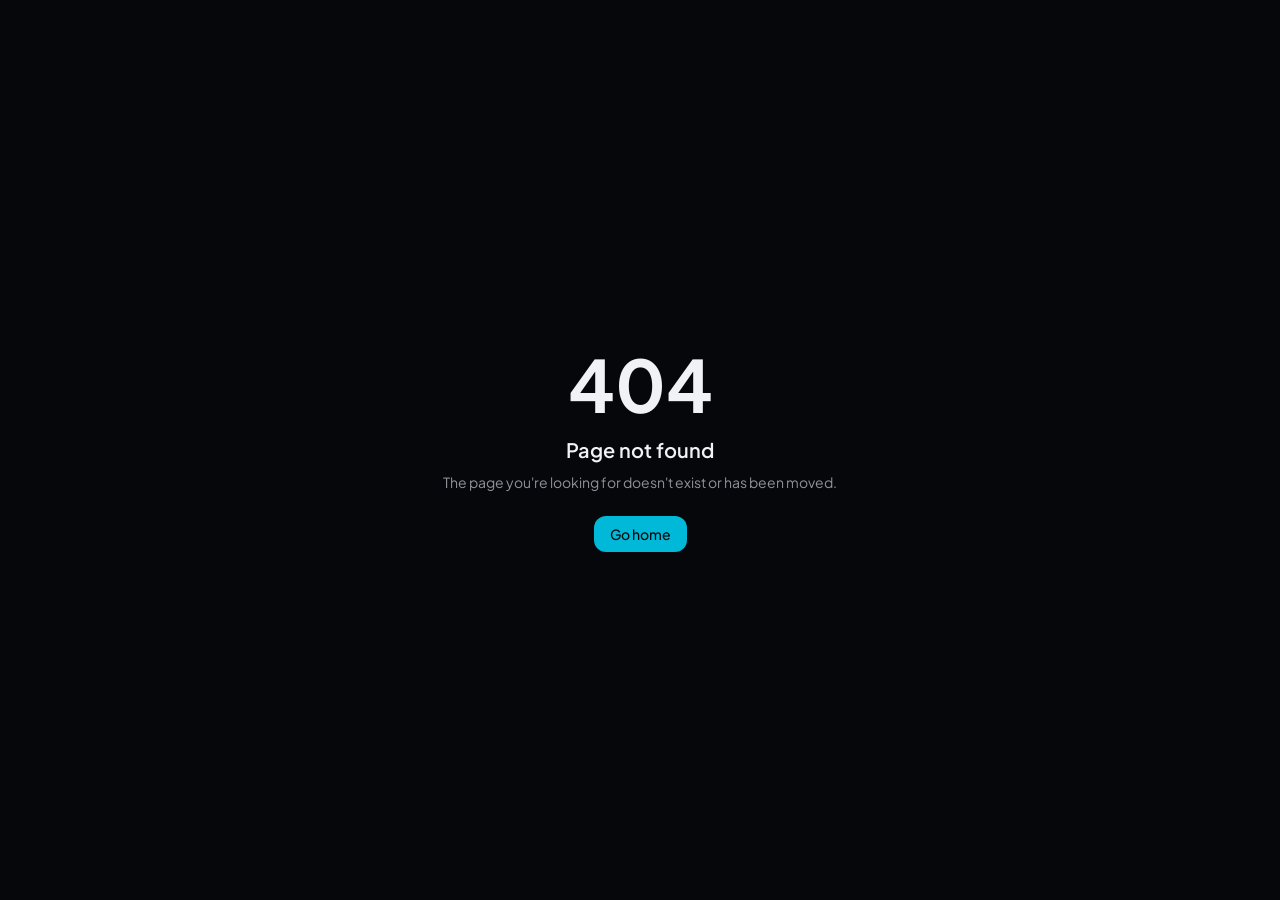
==== commit ec7a738e: "fix(runtime): fix syntax error in routes bundle and restore clean TanStack router hydration" ====
--- a/index.html
+++ b/index.html
@@ -1,168 +1,11 @@
-<!DOCTYPE html><html lang="en" class="dark"><head><script>
-window.toggleGonoTheme = function() {
-  var html = document.documentElement;
-  var isDark = html.classList.toggle('dark');
-  try {
-    localStorage.setItem('gono_theme', isDark ? 'dark' : 'light');
-  } catch(e) {}
-  return isDark;
-};
-(function(){
-  try{
-    var t = localStorage.getItem('gono_theme');
-    if(t === 'dark' || (!t && window.matchMedia('(prefers-color-scheme: dark)').matches)){
-      document.documentElement.classList.add('dark');
-    } else {
-      document.documentElement.classList.remove('dark');
-    }
-  }catch(e){}
-})();
-</script><meta charSet="utf-8"/><meta name="viewport" content="width=device-width, initial-scale=1"/><link rel="stylesheet" href="https://fonts.googleapis.com/css2?family=JetBrains+Mono:wght@400;500;600&amp;family=Plus+Jakarta+Sans:wght@400;500;600;700;800&amp;display=swap" data-precedence="default"/><link rel="stylesheet" href="/assets/styles-CVFPmM4I.css?v=5" data-precedence="default"/><title>Huỳnh Văn Vũ (Gono) — MarTech Executive &amp; Applied AI</title><meta name="author" content="Huỳnh Văn Vũ"/><meta name="description" content="MarTech architecture, PhoBERT NLP customer sentiment analytics and 3D spatial digital twin systems. Portfolio of Huỳnh Văn Vũ (Gono)."/><meta property="og:title" content="Huỳnh Văn Vũ (Gono) — MarTech Executive &amp; Applied AI"/><meta property="og:description" content="MarTech &amp; Applied AI cockpit: Customer sentiment sandbox, spatial digital twin, and automation systems."/><meta property="og:type" content="website"/><meta name="twitter:card" content="summary_large_image"/><link rel="modulepreload" href="/assets/index-CP0fvTGe.js?v=5"/><link rel="modulepreload" href="/assets/routes-B3djcHV4.js?v=5"/><link rel="preconnect" href="https://fonts.googleapis.com"/><link rel="preconnect" href="https://fonts.gstatic.com" crossorigin="anonymous"/><link rel="icon" href="/favicon.ico" type="image/x-icon"/>
+<!DOCTYPE html><html lang="en" class="dark"><head><meta charSet="utf-8"/><meta name="viewport" content="width=device-width, initial-scale=1"/><link rel="stylesheet" href="https://fonts.googleapis.com/css2?family=JetBrains+Mono:wght@400;500;600&amp;family=Plus+Jakarta+Sans:wght@400;500;600;700;800&amp;display=swap" data-precedence="default"/><link rel="stylesheet" href="/assets/styles-CVFPmM4I.css" data-precedence="default"/><title>Huỳnh Văn Vũ (Gono) — MarTech Executive &amp; Applied AI</title><meta name="author" content="Huỳnh Văn Vũ"/><meta name="description" content="MarTech architecture, PhoBERT NLP customer sentiment analytics and 3D spatial digital twin systems. Portfolio of Huỳnh Văn Vũ (Gono)."/><meta property="og:title" content="Huỳnh Văn Vũ (Gono) — MarTech Executive &amp; Applied AI"/><meta property="og:description" content="MarTech &amp; Applied AI cockpit: Customer sentiment sandbox, spatial digital twin, and automation systems."/><meta property="og:type" content="website"/><meta name="twitter:card" content="summary_large_image"/><link rel="modulepreload" href="/assets/index-CP0fvTGe.js"/><link rel="modulepreload" href="/assets/routes-B3djcHV4.js"/><link rel="preconnect" href="https://fonts.googleapis.com"/><link rel="preconnect" href="https://fonts.gstatic.com" crossorigin="anonymous"/><link rel="icon" href="/favicon.ico" type="image/x-icon"/> 
-<meta name="twitter:title" content="Huỳnh Văn Vũ (Gono) — MarTech Executive &amp;amp; Applied AI"><meta name="twitter:description" content="MarTech &amp; Applied AI cockpit: Customer sentiment sandbox, spatial digital twin, and automation systems."><meta property="og:image" content="https://gonovn.me/favicon.ico"><meta name="twitter:image" content="https://gonovn.me/favicon.ico"><script src="/assets/i18n.js?v=5"></script></head><body><!--$--><div class="relative min-h-screen overflow-x-hidden"><div class="grid-bg pointer-events-none absolute inset-x-0 top-0 h-[900px]"></div><header class="fixed inset-x-0 top-0 z-40 border-b border-border bg-background/80 backdrop-blur-md"><div class="mx-auto flex h-16 max-w-6xl items-center justify-between gap-4 px-5"><a href="#top" class="flex items-center gap-2.5" title="Available for MarTech &amp; Applied AI Roles"><span class="status-dot"></span><span class="font-mono text-sm font-semibold tracking-wider">GONO.VN</span></a><nav class="hidden items-center gap-6 lg:flex"><a href="#systems" class="text-sm text-muted-foreground transition hover:text-foreground">Systems</a><a href="#nlp" class="text-sm text-muted-foreground transition hover:text-foreground">Interactive NLP</a><a href="#showcase" class="text-sm text-muted-foreground transition hover:text-foreground">Showcase</a><a href="#architecture" class="text-sm text-muted-foreground transition hover:text-foreground">Architecture</a><a href="#contact" class="text-sm text-muted-foreground transition hover:text-foreground">Contact</a></nav><div class="flex items-center gap-2"><button class="hidden min-h-9 items-center gap-2 rounded-lg border border-border px-3 font-mono text-xs text-muted-foreground hover:text-foreground sm:flex"><svg xmlns="http://www.w3.org/2000/svg" width="24" height="24" viewBox="0 0 24 24" fill="none" stroke="currentColor" stroke-width="2" stroke-linecap="round" stroke-linejoin="round" class="lucide lucide-command h-3.5 w-3.5" aria-hidden="true"><path d="M15 6v12a3 3 0 1 0 3-3H6a3 3 0 1 0 3 3V6a3 3 0 1 0-3 3h12a3 3 0 1 0-3-3"></path></svg> K</button><a href="https://github.com/gonostudy305" target="_blank" rel="noopener noreferrer" class="grid h-10 w-10 place-items-center text-muted-foreground hover:text-foreground"><svg viewBox="0 0 24 24" fill="currentColor" class="h-4 w-4" aria-hidden="true"><path d="M12 .5a11.5 11.5 0 0 0-3.64 22.41c.58.1.79-.25.79-.56v-2c-3.2.7-3.88-1.37-3.88-1.37-.53-1.33-1.28-1.69-1.28-1.69-1.05-.71.08-.7.08-.7 1.16.08 1.77 1.19 1.77 1.19 1.03 1.77 2.7 1.26 3.36.96.1-.75.4-1.26.73-1.55-2.55-.29-5.24-1.28-5.24-5.68 0-1.26.45-2.28 1.19-3.09-.12-.29-.52-1.46.11-3.05 0 0 .97-.31 3.17 1.18a11 11 0 0 1 5.77 0c2.2-1.49 3.17-1.18 3.17-1.18.63 1.59.23 2.76.11 3.05.74.81 1.19 1.83 1.19 3.09 0 4.41-2.69 5.38-5.26 5.67.41.36.78 1.06.78 2.14v3.17c0 .31.21.67.8.56A11.5 11.5 0 0 0 12 .5Z"></path></svg></a><a href="https://www.linkedin.com/in/huynhvanvu305" target="_blank" rel="noopener noreferrer" class="grid h-10 w-10 place-items-center text-muted-foreground hover:text-foreground"><svg viewBox="0 0 24 24" fill="currentColor" class="h-4 w-4" aria-hidden="true"><path d="M20.45 20.45h-3.56v-5.57c0-1.33-.02-3.04-1.85-3.04-1.85 0-2.14 1.45-2.14 2.94v5.67H9.35V9h3.41v1.56h.05c.48-.9 1.64-1.85 3.37-1.85 3.6 0 4.27 2.37 4.27 5.46v6.28ZM5.34 7.43a2.06 2.06 0 1 1 0-4.13 2.06 2.06 0 0 1 0 4.13ZM7.12 20.45H3.56V9h3.56v11.45ZM22.22 0H1.77C.79 0 0 .77 0 1.73v20.54C0 23.23.79 24 1.77 24h20.45c.98 0 1.78-.77 1.78-1.73V1.73C24 .77 23.2 0 22.22 0Z"></path></svg></a><button id="theme-toggle-btn" type="button" aria-label="Toggle visual theme" title="Toggle Light/Dark Theme (Ctrl+Shift+L)" class="grid h-10 w-10 place-items-center rounded-lg border border-border text-muted-foreground hover:bg-muted/50 hover:text-foreground transition-colors focus-visible:outline-2 focus-visible:outline-primary cursor-pointer"><svg class="h-4 w-4 hidden dark:block text-amber" fill="none" viewBox="0 0 24 24" stroke="currentColor"><circle cx="12" cy="12" r="5" stroke-width="2"></circle><path stroke-linecap="round" stroke-linejoin="round" stroke-width="2" d="M12 1v2m0 18v2M4.22 4.22l1.42 1.42m12.72 12.72l1.42 1.42M1 12h2m18 0h2M4.22 19.78l1.42-1.42M18.36 5.64l1.42-1.42"></path></svg><svg class="h-4 w-4 block dark:hidden text-cyan" fill="none" viewBox="0 0 24 24" stroke="currentColor"><path stroke-linecap="round" stroke-linejoin="round" stroke-width="2" d="M21 12.79A9 9 0 1 1 11.21 3 7 7 0 0 0 21 12.79z"></path></svg></button><button id="lang-toggle-btn" type="button" onclick="window.toggleGonoLang()" aria-label="Toggle language" title="Switch Language (Ctrl+Shift+V)" class="flex items-center gap-1.5 h-10 px-2.5 rounded-lg border border-border text-muted-foreground hover:bg-muted/50 hover:text-foreground transition-colors cursor-pointer select-none font-mono text-xs font-semibold"><span class="lang-flag">🇻🇳</span><span class="lang-text">VI</span></button><a href="#contact" class="glow-border z-0 hidden rounded-lg px-4 py-2 text-sm font-semibold sm:block">Get in Touch</a></div></div></header><section id="top" class="relative mx-auto grid max-w-6xl gap-10 px-5 pb-16 pt-32 lg:grid-cols-[1.15fr_1fr] lg:pt-40"><div style="opacity:0;transform:translateY(16px)"><span class="inline-flex items-center gap-2 rounded-full border border-border px-3 py-1 font-mono text-[11px] text-emerald"><span class="status-dot"></span> Available for MarTech &amp; Applied AI Roles</span><h1 class="mt-6 text-4xl font-extrabold leading-[1.05] tracking-tight md:text-6xl">Architecting <span class="text-gradient">MarTech &amp; Applied AI</span> Systems for Measurable Growth.</h1><p class="mt-6 max-w-xl text-lg text-muted-foreground">I bridge the gap between AI engineering and marketing growth — turning transformer NLP, 3D spatial twins, and automated data pipelines into measurable business revenue.</p><div class="mt-8 flex flex-wrap gap-3"><a href="#showcase" class="flex min-h-11 items-center gap-2 rounded-xl bg-primary px-5 text-sm font-semibold text-primary-foreground">View Systems <svg xmlns="http://www.w3.org/2000/svg" width="24" height="24" viewBox="0 0 24 24" fill="none" stroke="currentColor" stroke-width="2" stroke-linecap="round" stroke-linejoin="round" class="lucide lucide-arrow-up-right h-4 w-4" aria-hidden="true"><path d="M7 7h10v10"></path><path d="M7 17 17 7"></path></svg></a><button class="flex min-h-11 items-center gap-2 rounded-xl border border-border px-5 text-sm">Open Command Center <kbd class="font-mono text-[10px] text-muted-foreground">⌘K</kbd></button></div><p class="mt-10 font-mono text-xs text-muted-foreground">Huỳnh Văn Vũ (Gono) · MarTech Executive &amp; Applied AI</p></div><div style="opacity:0;transform:translateY(16px)"><div id="nlp" class="glass rounded-2xl p-5 md:p-6"><div class="flex items-center justify-between gap-2"><div><p class="font-mono text-[11px] uppercase tracking-widest text-cyan">PhoBERT Inference Sandbox</p><p class="mt-1 text-xs text-muted-foreground">Live browser-side NLP simulator</p></div><span class="flex items-center gap-2 rounded-full border border-border px-2.5 py-1 font-mono text-[10px] text-emerald"><span class="status-dot"></span> LIVE</span></div><textarea rows="3" aria-label="Vietnamese feedback" class="mt-4 w-full resize-none rounded-xl border border-input bg-background/60 p-3 text-sm outline-none focus:border-cyan/60">Trà đào thơm ngon, phục vụ nhanh nhẹn và nhân viên rất lịch sự!</textarea><div class="mt-3 flex flex-wrap gap-2"><button class="min-h-9 rounded-full border border-border px-3 font-mono text-[11px] text-muted-foreground transition hover:border-cyan/50 hover:text-foreground">sample: <!-- -->positive</button><button class="min-h-9 rounded-full border border-border px-3 font-mono text-[11px] text-muted-foreground transition hover:border-cyan/50 hover:text-foreground">sample: <!-- -->negative</button><button class="min-h-9 rounded-full border border-border px-3 font-mono text-[11px] text-muted-foreground transition hover:border-cyan/50 hover:text-foreground">sample: <!-- -->mixed</button></div><button class="mt-4 flex min-h-11 w-full items-center justify-center gap-2 rounded-xl bg-primary text-sm font-semibold text-primary-foreground disabled:opacity-60" tabindex="0"><svg xmlns="http://www.w3.org/2000/svg" width="24" height="24" viewBox="0 0 24 24" fill="none" stroke="currentColor" stroke-width="2" stroke-linecap="round" stroke-linejoin="round" class="lucide lucide-sparkles lucide-stars h-4 w-4" aria-hidden="true"><path d="M11.017 2.814a1 1 0 0 1 1.966 0l1.051 5.558a2 2 0 0 0 1.594 1.594l5.558 1.051a1 1 0 0 1 0 1.966l-5.558 1.051a2 2 0 0 0-1.594 1.594l-1.051 5.558a1 1 0 0 1-1.966 0l-1.051-5.558a2 2 0 0 0-1.594-1.594l-5.558-1.051a1 1 0 0 1 0-1.966l5.558-1.051a2 2 0 0 0 1.594-1.594z"></path><path d="M20 2v4"></path><path d="M22 4h-4"></path><circle cx="4" cy="20" r="2"></circle></svg> <!-- -->Analyze Sentiment</button><div class="mt-4 min-h-[168px]"></div></div></div></section><section id="systems" class="mx-auto max-w-6xl px-5"><div class="grid grid-cols-2 gap-3 md:grid-cols-4"><div style="opacity:0;transform:translateY(16px)"><div class="glass spotlight rounded-2xl transition-colors hover:border-cyan/30 h-full p-5"><p class="font-mono text-3xl font-semibold text-cyan">6,350+</p><p class="mt-2 text-xs leading-relaxed text-muted-foreground">Google Maps reviews mined with PhoBERT</p></div></div><div style="opacity:0;transform:translateY(16px)"><div class="glass spotlight rounded-2xl transition-colors hover:border-cyan/30 h-full p-5"><p class="font-mono text-3xl font-semibold text-emerald">65.8%</p><p class="mt-2 text-xs leading-relaxed text-muted-foreground">p95 latency reduction via dual-worker NGINX</p></div></div><div style="opacity:0;transform:translateY(16px)"><div class="glass spotlight rounded-2xl transition-colors hover:border-cyan/30 h-full p-5"><p class="font-mono text-3xl font-semibold text-emerald">99.9%</p><p class="mt-2 text-xs leading-relaxed text-muted-foreground">Availability with fail-closed mock fallback</p></div></div><div style="opacity:0;transform:translateY(16px)"><div class="glass spotlight rounded-2xl transition-colors hover:border-cyan/30 h-full p-5"><p class="font-mono text-3xl font-semibold text-amber">4-Tier</p><p class="mt-2 text-xs leading-relaxed text-muted-foreground">Distributed microservices topology</p></div></div></div></section><section id="showcase" class="mx-auto max-w-6xl px-5 py-24"><div class="mb-10 max-w-2xl"><p class="font-mono text-xs uppercase tracking-[0.2em] text-cyan">02 / Showcase</p><h2 class="mt-3 text-3xl font-bold tracking-tight md:text-4xl">Flagship systems, shipped to production.</h2><p class="mt-3 text-muted-foreground">Proof-of-work over promises. Every card links to code or a live deployment.</p></div><div class="grid gap-4 md:grid-cols-3"><div class="md:col-span-2 md:row-span-2" style="opacity:0;transform:translateY(16px)"><div class="glass spotlight rounded-2xl p-6 transition-colors hover:border-cyan/30 flex h-full flex-col"><div class="flex items-center justify-between"><span class="font-mono text-[11px] uppercase tracking-widest text-cyan">MarTech AI · Flagship</span><span class="flex items-center gap-1.5 font-mono text-[10px] text-emerald"><span class="status-dot"></span>CI PASSING</span></div><h3 class="mt-3 font-bold tracking-tight text-2xl md:text-3xl">PL-Insight — Customer Feedback &amp; Sentiment Intelligence</h3><p class="mt-3 text-sm leading-relaxed text-muted-foreground">High-throughput sentiment analytics platform mining 6,350+ customer reviews for retail &amp; e-commerce. NGINX load-balanced PhoBERT inference workers with real-time customer voice insights and automated alerting.</p><svg viewBox="0 0 400 140" class="mt-6 w-full rounded-xl border border-border bg-background/40 p-2" role="img" aria-label="NGINX routing to two AI workers"><g><rect x="30" y="52" width="80" height="36" rx="8" class="fill-muted stroke-border" stroke-width="1.5"></rect><text x="70" y="74" text-anchor="middle" class="fill-foreground font-mono text-[11px]">NGINX :80</text><path d="M 110 70 L 150 46" class="stroke-cyan" stroke-width="1.5" stroke-dasharray="3 3"></path><path d="M 110 70 L 150 94" class="stroke-cyan" stroke-width="1.5" stroke-dasharray="3 3"></path><rect x="150" y="28" width="110" height="36" rx="8" class="fill-muted stroke-border" stroke-width="1.5"></rect><text x="205" y="50" text-anchor="middle" class="fill-foreground font-mono text-[11px]">Worker 1 :8001</text><rect x="150" y="76" width="110" height="36" rx="8" class="fill-muted stroke-border" stroke-width="1.5"></rect><text x="205" y="98" text-anchor="middle" class="fill-foreground font-mono text-[11px]">Worker 2 :8002</text><path d="M 260 46 L 300 70" class="stroke-cyan" stroke-width="1.5"></path><path d="M 260 94 L 300 70" class="stroke-cyan" stroke-width="1.5"></path><rect x="300" y="52" width="70" height="36" rx="8" class="fill-emerald/10 stroke-emerald/40" stroke-width="1.5"></rect><text x="335" y="74" text-anchor="middle" class="fill-emerald font-mono text-[11px]">200 OK</text></g></svg><div class="mt-6 flex flex-wrap gap-1.5"><span class="rounded bg-muted px-2 py-0.5 font-mono text-[11px] text-muted-foreground">Angular 19</span><span class="rounded bg-muted px-2 py-0.5 font-mono text-[11px] text-muted-foreground">FastAPI</span><span class="rounded bg-muted px-2 py-0.5 font-mono text-[11px] text-muted-foreground">PhoBERT</span><span class="rounded bg-muted px-2 py-0.5 font-mono text-[11px] text-muted-foreground">MongoDB Atlas</span><span class="rounded bg-muted px-2 py-0.5 font-mono text-[11px] text-muted-foreground">CSAT Analytics</span></div><div class="mt-auto flex flex-wrap items-center justify-between gap-4 pt-6"><div class="flex flex-wrap gap-2"><span class="rounded-md border border-border bg-background/50 px-2.5 py-1 font-mono text-xs text-muted-foreground">CI Passing</span><span class="rounded-md border border-border bg-background/50 px-2.5 py-1 font-mono text-xs text-muted-foreground">65.8% p95 ↓</span><span class="rounded-md border border-border bg-background/50 px-2.5 py-1 font-mono text-xs text-muted-foreground">MIT License</span></div><a href="https://github.com/gonostudy305/PL-Insight-Dashboard" target="_blank" rel="noopener noreferrer" class="flex min-h-11 items-center gap-1 text-sm font-medium text-foreground hover:text-cyan">View Architecture &amp; Code <svg xmlns="http://www.w3.org/2000/svg" width="24" height="24" viewBox="0 0 24 24" fill="none" stroke="currentColor" stroke-width="2" stroke-linecap="round" stroke-linejoin="round" class="lucide lucide-external-link h-3.5 w-3.5" aria-hidden="true"><path d="M15 3h6v6"></path><path d="M10 14 21 3"></path><path d="M18 13v6a2 2 0 0 1-2 2H5a2 2 0 0 1-2-2V8a2 2 0 0 1 2-2h6"></path></svg></a></div></div></div><div class="" style="opacity:0;transform:translateY(16px)"><div class="glass spotlight rounded-2xl p-6 transition-colors hover:border-cyan/30 flex h-full flex-col"><div class="flex items-center justify-between"><span class="font-mono text-[11px] uppercase tracking-widest text-cyan">Spatial MarTech</span></div><h3 class="mt-3 font-bold tracking-tight text-lg">AKIA Spatial Digital Twin — Neoclassic Villa Living Lab</h3><p class="mt-3 text-sm leading-relaxed text-muted-foreground">Spatial digital twin simulating real-time smart-home lighting physics (multi-pass additive shaders) and bidirectional IoT controls, accelerating high-end villa sales cycles.</p><div class="mt-4 flex flex-wrap gap-1.5"><span class="rounded bg-muted px-2 py-0.5 font-mono text-[11px] text-muted-foreground">Three.js</span><span class="rounded bg-muted px-2 py-0.5 font-mono text-[11px] text-muted-foreground">WebGL</span><span class="rounded bg-muted px-2 py-0.5 font-mono text-[11px] text-muted-foreground">GLSL Shaders</span><span class="rounded bg-muted px-2 py-0.5 font-mono text-[11px] text-muted-foreground">Spatial UX</span></div><div class="mt-auto flex flex-wrap gap-4 pt-6"><span class="flex min-h-11 items-center gap-2 rounded-lg border border-amber-500/30 bg-amber-500/10 px-3 py-1.5 font-mono text-xs text-amber-300">🔒 Confidential NDA — Live Demo Available on Request</span></div></div></div><div class="" style="opacity:0;transform:translateY(16px)"><div class="glass spotlight rounded-2xl p-6 transition-colors hover:border-cyan/30 flex h-full flex-col"><div class="flex items-center justify-between"><span class="font-mono text-[11px] uppercase tracking-widest text-cyan">Product MarTech</span></div><h3 class="mt-3 font-bold tracking-tight text-lg">Panacea — Hospitality Booking Funnel &amp; AI Chatbot</h3><p class="mt-3 text-sm leading-relaxed text-muted-foreground">End-to-end eco-resort booking platform with real-time personalized room-recommendation chatbot and localized conversion funnels across Web and Mobile.</p><div class="mt-4 flex flex-wrap gap-1.5"><span class="rounded bg-muted px-2 py-0.5 font-mono text-[11px] text-muted-foreground">TypeScript</span><span class="rounded bg-muted px-2 py-0.5 font-mono text-[11px] text-muted-foreground">Android Kotlin</span><span class="rounded bg-muted px-2 py-0.5 font-mono text-[11px] text-muted-foreground">Recommendation Engine</span></div><div class="mt-auto flex flex-wrap gap-4 pt-6"><a href="https://gonovn.me/panacea-web-portfolio/" target="_blank" rel="noopener noreferrer" class="flex min-h-11 items-center gap-1 text-sm font-medium text-foreground hover:text-cyan">Live Web Demo <svg xmlns="http://www.w3.org/2000/svg" width="24" height="24" viewBox="0 0 24 24" fill="none" stroke="currentColor" stroke-width="2" stroke-linecap="round" stroke-linejoin="round" class="lucide lucide-external-link h-3.5 w-3.5" aria-hidden="true"><path d="M15 3h6v6"></path><path d="M10 14 21 3"></path><path d="M18 13v6a2 2 0 0 1-2 2H5a2 2 0 0 1-2-2V8a2 2 0 0 1 2-2h6"></path></svg></a><a href="https://gonovn.me/panacea-mobile-portfolio/" target="_blank" rel="noopener noreferrer" class="flex min-h-11 items-center gap-1 text-sm font-medium text-foreground hover:text-cyan">Android Showcase <svg xmlns="http://www.w3.org/2000/svg" width="24" height="24" viewBox="0 0 24 24" fill="none" stroke="currentColor" stroke-width="2" stroke-linecap="round" stroke-linejoin="round" class="lucide lucide-external-link h-3.5 w-3.5" aria-hidden="true"><path d="M15 3h6v6"></path><path d="M10 14 21 3"></path><path d="M18 13v6a2 2 0 0 1-2 2H5a2 2 0 0 1-2-2V8a2 2 0 0 1 2-2h6"></path></svg></a></div></div></div><div class="md:col-span-3" style="opacity:0;transform:translateY(16px)"><div class="glass spotlight rounded-2xl p-6 transition-colors hover:border-cyan/30 flex h-full flex-col"><div class="flex items-center justify-between"><span class="font-mono text-[11px] uppercase tracking-widest text-cyan">AI Operations</span></div><h3 class="mt-3 font-bold tracking-tight text-lg">OmniAgent-OS — Agentic AI Operations &amp; Workflow Automation</h3><p class="mt-3 text-sm leading-relaxed text-muted-foreground">Unified control plane coordinating skills, memory persistence and drift auditing across multi-agent AI ecosystems, automating marketing &amp; development workflows.</p><div class="mt-4 flex flex-wrap gap-1.5"><span class="rounded bg-muted px-2 py-0.5 font-mono text-[11px] text-muted-foreground">Python</span><span class="rounded bg-muted px-2 py-0.5 font-mono text-[11px] text-muted-foreground">CLI</span><span class="rounded bg-muted px-2 py-0.5 font-mono text-[11px] text-muted-foreground">Claude Code</span><span class="rounded bg-muted px-2 py-0.5 font-mono text-[11px] text-muted-foreground">Codex</span><span class="rounded bg-muted px-2 py-0.5 font-mono text-[11px] text-muted-foreground">Antigravity</span></div><div class="mt-auto flex flex-wrap gap-4 pt-6"><a href="https://github.com/gonostudy305/omniagent-os" target="_blank" rel="noopener noreferrer" class="flex min-h-11 items-center gap-1 text-sm font-medium text-foreground hover:text-cyan">Explore Agent OS <svg xmlns="http://www.w3.org/2000/svg" width="24" height="24" viewBox="0 0 24 24" fill="none" stroke="currentColor" stroke-width="2" stroke-linecap="round" stroke-linejoin="round" class="lucide lucide-external-link h-3.5 w-3.5" aria-hidden="true"><path d="M15 3h6v6"></path><path d="M10 14 21 3"></path><path d="M18 13v6a2 2 0 0 1-2 2H5a2 2 0 0 1-2-2V8a2 2 0 0 1 2-2h6"></path></svg></a></div></div></div></div></section><section id="architecture" class="mx-auto max-w-6xl px-5 py-24"><div class="mb-10 max-w-2xl"><p class="font-mono text-xs uppercase tracking-[0.2em] text-cyan">03 / Architecture</p><h2 class="mt-3 text-3xl font-bold tracking-tight md:text-4xl">Deep-dive into the system design.</h2><p class="mt-3 text-muted-foreground">Deterministic over magical — every hop is observable.</p></div><div class="flex flex-wrap gap-2"><button class="min-h-11 rounded-lg border px-4 text-sm transition border-cyan/50 bg-accent text-foreground">Microservices Topology</button><button class="min-h-11 rounded-lg border px-4 text-sm transition border-border text-muted-foreground hover:text-foreground">Failure-First Resiliency</button><button class="min-h-11 rounded-lg border px-4 text-sm transition border-border text-muted-foreground hover:text-foreground">Data Pipeline &amp; pgvector</button></div><div class="glass mt-6 rounded-2xl p-6 md:p-10" style="opacity:0;transform:translateY(8px)"><div class="flex flex-col items-stretch gap-3 md:flex-row md:items-center"><div class="flex flex-1 flex-col items-center gap-3 md:flex-row"><div class="w-full rounded-xl border px-3 py-4 text-center font-mono text-xs border-cyan/30 text-foreground">Client</div><svg class="h-6 w-6 shrink-0 rotate-90 md:rotate-0" viewBox="0 0 24 24"><line x1="0" y1="12" x2="24" y2="12" class="flow-line stroke-cyan" stroke-width="2"></line></svg></div><div class="flex flex-1 flex-col items-center gap-3 md:flex-row"><div class="w-full rounded-xl border px-3 py-4 text-center font-mono text-xs border-cyan/30 text-foreground">Cloudflare CDN</div><svg class="h-6 w-6 shrink-0 rotate-90 md:rotate-0" viewBox="0 0 24 24"><line x1="0" y1="12" x2="24" y2="12" class="flow-line stroke-cyan" stroke-width="2"></line></svg></div><div class="flex flex-1 flex-col items-center gap-3 md:flex-row"><div class="w-full rounded-xl border px-3 py-4 text-center font-mono text-xs border-cyan/30 text-foreground">NGINX Proxy</div><svg class="h-6 w-6 shrink-0 rotate-90 md:rotate-0" viewBox="0 0 24 24"><line x1="0" y1="12" x2="24" y2="12" class="flow-line stroke-cyan" stroke-width="2"></line></svg></div><div class="flex flex-1 flex-col items-center gap-3 md:flex-row"><div class="w-full rounded-xl border px-3 py-4 text-center font-mono text-xs border-cyan/30 text-foreground">Node API</div><svg class="h-6 w-6 shrink-0 rotate-90 md:rotate-0" viewBox="0 0 24 24"><line x1="0" y1="12" x2="24" y2="12" class="flow-line stroke-cyan" stroke-width="2"></line></svg></div><div class="flex flex-1 flex-col items-center gap-3 md:flex-row"><div class="w-full rounded-xl border px-3 py-4 text-center font-mono text-xs border-emerald/50 text-emerald">FastAPI ×2</div></div></div><ul class="mt-8 grid gap-3 md:grid-cols-3"><li class="rounded-lg border border-border bg-background/40 p-4 text-sm text-muted-foreground">Edge caching + TLS at Cloudflare</li><li class="rounded-lg border border-border bg-background/40 p-4 text-sm text-muted-foreground">NGINX round-robin across :8000 / :8001</li><li class="rounded-lg border border-border bg-background/40 p-4 text-sm text-muted-foreground">Node.js Express orchestrates MongoDB Atlas reads</li></ul></div></section><section class="mx-auto max-w-6xl px-5 py-16"><div class="grid gap-4 md:grid-cols-3"><div class="glass spotlight rounded-2xl p-6 transition-colors hover:border-cyan/30 md:col-span-2"><p class="font-mono text-xs uppercase tracking-[0.2em] text-cyan">04 / Principles</p><blockquote class="mt-4 text-2xl font-semibold leading-snug md:text-3xl">“Deterministic over magical. Failure-first system design. Every claim backed by verifiable benchmarks.”</blockquote></div><div class="grid gap-4"><div class="glass spotlight rounded-2xl transition-colors hover:border-cyan/30 p-5"><svg xmlns="http://www.w3.org/2000/svg" width="24" height="24" viewBox="0 0 24 24" fill="none" stroke="currentColor" stroke-width="2" stroke-linecap="round" stroke-linejoin="round" class="lucide lucide-graduation-cap h-5 w-5 text-cyan" aria-hidden="true"><path d="M21.42 10.922a1 1 0 0 0-.019-1.838L12.83 5.18a2 2 0 0 0-1.66 0L2.6 9.08a1 1 0 0 0 0 1.832l8.57 3.908a2 2 0 0 0 1.66 0z"></path><path d="M22 10v6"></path><path d="M6 12.5V16a6 3 0 0 0 12 0v-3.5"></path></svg><p class="mt-3 text-sm font-semibold">University of Economics and Law (UEL · VNU-HCM)</p><p class="mt-1 text-xs text-muted-foreground">Information Systems &amp; E-Commerce</p></div><div class="glass spotlight rounded-2xl transition-colors hover:border-cyan/30 p-5"><svg xmlns="http://www.w3.org/2000/svg" width="24" height="24" viewBox="0 0 24 24" fill="none" stroke="currentColor" stroke-width="2" stroke-linecap="round" stroke-linejoin="round" class="lucide lucide-briefcase h-5 w-5 text-emerald" aria-hidden="true"><path d="M16 20V4a2 2 0 0 0-2-2h-4a2 2 0 0 0-2 2v16"></path><rect width="20" height="14" x="2" y="6" rx="2"></rect></svg><p class="mt-3 text-sm font-semibold">MarTech Executive · AKIA Smart Home</p><p class="mt-1 text-xs text-muted-foreground">DAM media pipelines (Cloudflare R2 + pgvector), AI Vision automated tagging, and multi-channel touchpoints.</p></div></div></div></section><section id="contact" class="mx-auto max-w-6xl px-5 py-24"><div class="glass spotlight rounded-2xl transition-colors hover:border-cyan/30 p-8 md:p-12"><div class="grid gap-10 md:grid-cols-2"><div><p class="font-mono text-xs uppercase tracking-[0.2em] text-cyan">05 / Contact</p><h2 class="mt-3 text-3xl font-bold tracking-tight md:text-4xl">Let&#x27;s build resilient systems together.</h2><button class="mt-6 flex min-h-12 items-center gap-3 rounded-xl border border-border bg-background/50 px-4 font-mono text-sm" tabindex="0"><svg xmlns="http://www.w3.org/2000/svg" width="24" height="24" viewBox="0 0 24 24" fill="none" stroke="currentColor" stroke-width="2" stroke-linecap="round" stroke-linejoin="round" class="lucide lucide-copy h-4 w-4 text-cyan" aria-hidden="true"><rect width="14" height="14" x="8" y="8" rx="2" ry="2"></rect><path d="M4 16c-1.1 0-2-.9-2-2V4c0-1.1.9-2 2-2h10c1.1 0 2 .9 2 2"></path></svg>vuhv23411@gmail.com</button><div class="mt-6 flex flex-wrap gap-2"><a href="https://github.com/gonostudy305" target="_blank" rel="noopener noreferrer" class="flex min-h-11 items-center gap-2 rounded-lg border border-border px-3 text-sm text-muted-foreground hover:border-cyan/40 hover:text-foreground"><svg viewBox="0 0 24 24" fill="currentColor" class="h-4 w-4" aria-hidden="true"><path d="M12 .5a11.5 11.5 0 0 0-3.64 22.41c.58.1.79-.25.79-.56v-2c-3.2.7-3.88-1.37-3.88-1.37-.53-1.33-1.28-1.69-1.28-1.69-1.05-.71.08-.7.08-.7 1.16.08 1.77 1.19 1.77 1.19 1.03 1.77 2.7 1.26 3.36.96.1-.75.4-1.26.73-1.55-2.55-.29-5.24-1.28-5.24-5.68 0-1.26.45-2.28 1.19-3.09-.12-.29-.52-1.46.11-3.05 0 0 .97-.31 3.17 1.18a11 11 0 0 1 5.77 0c2.2-1.49 3.17-1.18 3.17-1.18.63 1.59.23 2.76.11 3.05.74.81 1.19 1.83 1.19 3.09 0 4.41-2.69 5.38-5.26 5.67.41.36.78 1.06.78 2.14v3.17c0 .31.21.67.8.56A11.5 11.5 0 0 0 12 .5Z"></path></svg> <!-- -->GitHub</a><a href="https://www.linkedin.com/in/huynhvanvu305" target="_blank" rel="noopener noreferrer" class="flex min-h-11 items-center gap-2 rounded-lg border border-border px-3 text-sm text-muted-foreground hover:border-cyan/40 hover:text-foreground"><svg viewBox="0 0 24 24" fill="currentColor" class="h-4 w-4" aria-hidden="true"><path d="M20.45 20.45h-3.56v-5.57c0-1.33-.02-3.04-1.85-3.04-1.85 0-2.14 1.45-2.14 2.94v5.67H9.35V9h3.41v1.56h.05c.48-.9 1.64-1.85 3.37-1.85 3.6 0 4.27 2.37 4.27 5.46v6.28ZM5.34 7.43a2.06 2.06 0 1 1 0-4.13 2.06 2.06 0 0 1 0 4.13ZM7.12 20.45H3.56V9h3.56v11.45ZM22.22 0H1.77C.79 0 0 .77 0 1.73v20.54C0 23.23.79 24 1.77 24h20.45c.98 0 1.78-.77 1.78-1.73V1.73C24 .77 23.2 0 22.22 0Z"></path></svg> <!-- -->LinkedIn</a><a href="https://t.me/gonostudy305" target="_blank" rel="noopener noreferrer" class="flex min-h-11 items-center gap-2 rounded-lg border border-border px-3 text-sm text-muted-foreground hover:border-cyan/40 hover:text-foreground"><svg xmlns="http://www.w3.org/2000/svg" width="24" height="24" viewBox="0 0 24 24" fill="none" stroke="currentColor" stroke-width="2" stroke-linecap="round" stroke-linejoin="round" class="lucide lucide-send h-4 w-4" aria-hidden="true"><path d="M14.536 21.686a.5.5 0 0 0 .937-.024l6.5-19a.496.496 0 0 0-.635-.635l-19 6.5a.5.5 0 0 0-.024.937l7.93 3.18a2 2 0 0 1 1.112 1.11z"></path><path d="m21.854 2.147-10.94 10.939"></path></svg> <!-- -->Telegram</a><a href="https://www.uel.edu.vn" target="_blank" rel="noopener noreferrer" class="flex min-h-11 items-center gap-2 rounded-lg border border-border px-3 text-sm text-muted-foreground hover:border-cyan/40 hover:text-foreground"><svg xmlns="http://www.w3.org/2000/svg" width="24" height="24" viewBox="0 0 24 24" fill="none" stroke="currentColor" stroke-width="2" stroke-linecap="round" stroke-linejoin="round" class="lucide lucide-graduation-cap h-4 w-4" aria-hidden="true"><path d="M21.42 10.922a1 1 0 0 0-.019-1.838L12.83 5.18a2 2 0 0 0-1.66 0L2.6 9.08a1 1 0 0 0 0 1.832l8.57 3.908a2 2 0 0 0 1.66 0z"></path><path d="M22 10v6"></path><path d="M6 12.5V16a6 3 0 0 0 12 0v-3.5"></path></svg> <!-- -->UEL</a></div></div><form class="space-y-3"><input required="" placeholder="Your name" aria-label="Your name" class="w-full rounded-xl border border-input bg-background/60 px-4 py-3 text-sm outline-none focus:border-cyan/60" value=""/><textarea required="" rows="5" placeholder="What are you building?" aria-label="Message" class="w-full rounded-xl border border-input bg-background/60 px-4 py-3 text-sm outline-none focus:border-cyan/60 resize-none"></textarea><button class="flex min-h-11 w-full items-center justify-center gap-2 rounded-xl bg-primary text-sm font-semibold text-primary-foreground"><svg xmlns="http://www.w3.org/2000/svg" width="24" height="24" viewBox="0 0 24 24" fill="none" stroke="currentColor" stroke-width="2" stroke-linecap="round" stroke-linejoin="round" class="lucide lucide-mail h-4 w-4" aria-hidden="true"><path d="m22 7-8.991 5.727a2 2 0 0 1-2.009 0L2 7"></path><rect x="2" y="4" width="20" height="16" rx="2"></rect></svg> Send message</button></form></div></div></section><footer class="border-t border-border"><div class="mx-auto flex max-w-6xl flex-col gap-3 px-5 py-8 font-mono text-xs text-muted-foreground md:flex-row md:items-center md:justify-between"><span class="flex items-center gap-2"><span class="status-dot"></span>All Systems Operational • gonovn.me edge deployed</span><span>© 2026 Huỳnh Văn Vũ (Gono). All rights reserved.</span></div></footer></div><script>(function(a,f){let l;try{l=JSON.parse(sessionStorage.getItem(a)||"{}")}catch{return}const n=l?.[f||history.state?.__TSR_key];let c=!1;for(const t in n){const e=n[t],o=e?.scrollX,s=e?.scrollY;if(Number.isFinite(o)&&Number.isFinite(s)){if(t==="window")scrollTo(o,s),c=!0;else if(t)try{const r=document.querySelector(t);r&&(r.scrollLeft=o,r.scrollTop=s)}catch{}}}if(c)return;const i=location.hash.slice(1);if(i){const t=history.state?.__hashScrollIntoViewOptions??!0;if(t){const e=document.getElementById(i);e&&e.scrollIntoView(t)}return}scrollTo(0,0)})("tsr-scroll-restoration-v1_3");document.currentScript.remove()</script><!--/$--><section aria-label="Notifications alt+T" tabindex="-1" aria-live="polite" aria-relevant="additions text" aria-atomic="false" data-react-aria-top-layer="true"></section><script data-tsr-stream-part="">(self.$R=self.$R||{})["tsr"]=[];self.$_TSR={h(){this.hydrated=!0,this.c()},e(){this.streamEnded=!0,this.c()},c(){this.hydrated&&this.streamEnded&&(delete self.$_TSR,delete self.$R.tsr)},p(e){this.initialized?e():this.buffer.push(e)},buffer:[]};$_TSR.router=($R=>$R[0]={manifest:$R[1]={routes:$R[2]={__root__:$R[3]={preloads:$R[4]=["/assets/index-CP0fvTGe.js"],scripts:$R[5]=[$R[6]={attrs:$R[7]={type:"module",async:!0,src:"/assets/index-CP0fvTGe.js"}}]},"/":$R[8]={preloads:$R[9]=["/assets/routes-B3djcHV4.js"]}}},matches:$R[10]=[$R[11]={i:"__root__ ",u:1793679126334,s:"success",ssr:!0},$R[12]={i:"  ",u:1793679126334,s:"success",ssr:!0}]})($R["tsr"]);$_TSR.e();{let s=document.currentScript,p;while((p=s.previousElementSibling)&&p.hasAttribute('data-tsr-stream-part'))p.remove();s.remove()}</script><script type="module" async="" src="/assets/index-CP0fvTGe.js?v=5"></script><script>document.currentScript.remove();/*$tsr-stream-boundary*/</script>
+ 
+<meta name="twitter:title" content="Huỳnh Văn Vũ (Gono) — Applied AI &amp;amp; Systems Engineer"><meta name="twitter:description" content="MarTech &amp; Applied AI cockpit: Customer sentiment sandbox, spatial digital twin, and automation systems."><meta property="og:image" content="https://gonovn.me/favicon.ico"><meta name="twitter:image" content="https://gonovn.me/favicon.ico"></head><body><!--$--><div class="relative min-h-screen overflow-x-hidden"><div class="grid-bg pointer-events-none absolute inset-x-0 top-0 h-[900px]"></div><header class="fixed inset-x-0 top-0 z-40 border-b border-border bg-background/80 backdrop-blur-md"><div class="mx-auto flex h-16 max-w-6xl items-center justify-between gap-4 px-5"><a href="#top" class="flex items-center gap-2.5" title="Available for System Engineering &amp; AI Architecture"><span class="status-dot"></span><span class="font-mono text-sm font-semibold tracking-wider">GONO.VN</span></a><nav class="hidden items-center gap-6 lg:flex"><a href="#systems" class="text-sm text-muted-foreground transition hover:text-foreground">Systems</a><a href="#nlp" class="text-sm text-muted-foreground transition hover:text-foreground">Interactive NLP</a><a href="#showcase" class="text-sm text-muted-foreground transition hover:text-foreground">Showcase</a><a href="#architecture" class="text-sm text-muted-foreground transition hover:text-foreground">Architecture</a><a href="#contact" class="text-sm text-muted-foreground transition hover:text-foreground">Contact</a></nav><div class="flex items-center gap-2"><button class="hidden min-h-9 items-center gap-2 rounded-lg border border-border px-3 font-mono text-xs text-muted-foreground hover:text-foreground sm:flex"><svg xmlns="http://www.w3.org/2000/svg" width="24" height="24" viewBox="0 0 24 24" fill="none" stroke="currentColor" stroke-width="2" stroke-linecap="round" stroke-linejoin="round" class="lucide lucide-command h-3.5 w-3.5" aria-hidden="true"><path d="M15 6v12a3 3 0 1 0 3-3H6a3 3 0 1 0 3 3V6a3 3 0 1 0-3 3h12a3 3 0 1 0-3-3"></path></svg> K</button><a href="https://github.com/gonostudy305" target="_blank" rel="noopener noreferrer" class="grid h-10 w-10 place-items-center text-muted-foreground hover:text-foreground"><svg viewBox="0 0 24 24" fill="currentColor" class="h-4 w-4" aria-hidden="true"><path d="M12 .5a11.5 11.5 0 0 0-3.64 22.41c.58.1.79-.25.79-.56v-2c-3.2.7-3.88-1.37-3.88-1.37-.53-1.33-1.28-1.69-1.28-1.69-1.05-.71.08-.7.08-.7 1.16.08 1.77 1.19 1.77 1.19 1.03 1.77 2.7 1.26 3.36.96.1-.75.4-1.26.73-1.55-2.55-.29-5.24-1.28-5.24-5.68 0-1.26.45-2.28 1.19-3.09-.12-.29-.52-1.46.11-3.05 0 0 .97-.31 3.17 1.18a11 11 0 0 1 5.77 0c2.2-1.49 3.17-1.18 3.17-1.18.63 1.59.23 2.76.11 3.05.74.81 1.19 1.83 1.19 3.09 0 4.41-2.69 5.38-5.26 5.67.41.36.78 1.06.78 2.14v3.17c0 .31.21.67.8.56A11.5 11.5 0 0 0 12 .5Z"></path></svg></a><a href="https://www.linkedin.com/in/huynhvanvu305" target="_blank" rel="noopener noreferrer" class="grid h-10 w-10 place-items-center text-muted-foreground hover:text-foreground"><svg viewBox="0 0 24 24" fill="currentColor" class="h-4 w-4" aria-hidden="true"><path d="M20.45 20.45h-3.56v-5.57c0-1.33-.02-3.04-1.85-3.04-1.85 0-2.14 1.45-2.14 2.94v5.67H9.35V9h3.41v1.56h.05c.48-.9 1.64-1.85 3.37-1.85 3.6 0 4.27 2.37 4.27 5.46v6.28ZM5.34 7.43a2.06 2.06 0 1 1 0-4.13 2.06 2.06 0 0 1 0 4.13ZM7.12 20.45H3.56V9h3.56v11.45ZM22.22 0H1.77C.79 0 0 .77 0 1.73v20.54C0 23.23.79 24 1.77 24h20.45c.98 0 1.78-.77 1.78-1.73V1.73C24 .77 23.2 0 22.22 0Z"></path></svg></a><a href="#contact" class="glow-border z-0 hidden rounded-lg px-4 py-2 text-sm font-semibold sm:block">Get in Touch</a></div></div></header><section id="top" class="relative mx-auto grid max-w-6xl gap-10 px-5 pb-16 pt-32 lg:grid-cols-[1.15fr_1fr] lg:pt-40"><div style="opacity:0;transform:translateY(16px)"><span class="inline-flex items-center gap-2 rounded-full border border-border px-3 py-1 font-mono text-[11px] text-emerald"><span class="status-dot"></span> Available for AI &amp; Systems Engineering</span><h1 class="mt-6 text-4xl font-extrabold leading-[1.05] tracking-tight md:text-6xl">Architecting <span class="text-gradient">Applied AI Pipelines</span> &amp; Distributed Data Systems.</h1><p class="mt-6 max-w-xl text-lg text-muted-foreground">I bridge the gap between machine learning research and fault-tolerant production software — transformer NLP inference, vector retrieval, and scalable MarTech engines.</p><div class="mt-8 flex flex-wrap gap-3"><a href="#showcase" class="flex min-h-11 items-center gap-2 rounded-xl bg-primary px-5 text-sm font-semibold text-primary-foreground">View Systems <svg xmlns="http://www.w3.org/2000/svg" width="24" height="24" viewBox="0 0 24 24" fill="none" stroke="currentColor" stroke-width="2" stroke-linecap="round" stroke-linejoin="round" class="lucide lucide-arrow-up-right h-4 w-4" aria-hidden="true"><path d="M7 7h10v10"></path><path d="M7 17 17 7"></path></svg></a><button class="flex min-h-11 items-center gap-2 rounded-xl border border-border px-5 text-sm">Open Command Center <kbd class="font-mono text-[10px] text-muted-foreground">⌘K</kbd></button></div><p class="mt-10 font-mono text-xs text-muted-foreground">Huỳnh Văn Vũ (Gono) · MarTech Executive &amp; Applied AI · MarTech Architecture</p></div><div style="opacity:0;transform:translateY(16px)"><div id="nlp" class="glass rounded-2xl p-5 md:p-6"><div class="flex items-center justify-between gap-2"><div><p class="font-mono text-[11px] uppercase tracking-widest text-cyan">PhoBERT Inference Sandbox</p><p class="mt-1 text-xs text-muted-foreground">Live browser-side NLP simulator</p></div><span class="flex items-center gap-2 rounded-full border border-border px-2.5 py-1 font-mono text-[10px] text-emerald"><span class="status-dot"></span> LIVE</span></div><textarea rows="3" aria-label="Vietnamese feedback" class="mt-4 w-full resize-none rounded-xl border border-input bg-background/60 p-3 text-sm outline-none focus:border-cyan/60">Trà đào thơm ngon, phục vụ nhanh nhẹn và nhân viên rất lịch sự!</textarea><div class="mt-3 flex flex-wrap gap-2"><button class="min-h-9 rounded-full border border-border px-3 font-mono text-[11px] text-muted-foreground transition hover:border-cyan/50 hover:text-foreground">sample: <!-- -->positive</button><button class="min-h-9 rounded-full border border-border px-3 font-mono text-[11px] text-muted-foreground transition hover:border-cyan/50 hover:text-foreground">sample: <!-- -->negative</button><button class="min-h-9 rounded-full border border-border px-3 font-mono text-[11px] text-muted-foreground transition hover:border-cyan/50 hover:text-foreground">sample: <!-- -->mixed</button></div><button class="mt-4 flex min-h-11 w-full items-center justify-center gap-2 rounded-xl bg-primary text-sm font-semibold text-primary-foreground disabled:opacity-60" tabindex="0"><svg xmlns="http://www.w3.org/2000/svg" width="24" height="24" viewBox="0 0 24 24" fill="none" stroke="currentColor" stroke-width="2" stroke-linecap="round" stroke-linejoin="round" class="lucide lucide-sparkles lucide-stars h-4 w-4" aria-hidden="true"><path d="M11.017 2.814a1 1 0 0 1 1.966 0l1.051 5.558a2 2 0 0 0 1.594 1.594l5.558 1.051a1 1 0 0 1 0 1.966l-5.558 1.051a2 2 0 0 0-1.594 1.594l-1.051 5.558a1 1 0 0 1-1.966 0l-1.051-5.558a2 2 0 0 0-1.594-1.594l-5.558-1.051a1 1 0 0 1 0-1.966l5.558-1.051a2 2 0 0 0 1.594-1.594z"></path><path d="M20 2v4"></path><path d="M22 4h-4"></path><circle cx="4" cy="20" r="2"></circle></svg> <!-- -->Analyze Sentiment</button><div class="mt-4 min-h-[168px]"></div></div></div></section><section id="systems" class="mx-auto max-w-6xl px-5"><div class="grid grid-cols-2 gap-3 md:grid-cols-4"><div style="opacity:0;transform:translateY(16px)"><div class="glass spotlight rounded-2xl transition-colors hover:border-cyan/30 h-full p-5"><p class="font-mono text-3xl font-semibold text-cyan">6,350+</p><p class="mt-2 text-xs leading-relaxed text-muted-foreground">Google Maps reviews mined with PhoBERT</p></div></div><div style="opacity:0;transform:translateY(16px)"><div class="glass spotlight rounded-2xl transition-colors hover:border-cyan/30 h-full p-5"><p class="font-mono text-3xl font-semibold text-emerald">65.8%</p><p class="mt-2 text-xs leading-relaxed text-muted-foreground">p95 latency reduction via dual-worker NGINX</p></div></div><div style="opacity:0;transform:translateY(16px)"><div class="glass spotlight rounded-2xl transition-colors hover:border-cyan/30 h-full p-5"><p class="font-mono text-3xl font-semibold text-emerald">99.9%</p><p class="mt-2 text-xs leading-relaxed text-muted-foreground">Availability with fail-closed mock fallback</p></div></div><div style="opacity:0;transform:translateY(16px)"><div class="glass spotlight rounded-2xl transition-colors hover:border-cyan/30 h-full p-5"><p class="font-mono text-3xl font-semibold text-amber">4-Tier</p><p class="mt-2 text-xs leading-relaxed text-muted-foreground">Distributed microservices topology</p></div></div></div></section><section id="showcase" class="mx-auto max-w-6xl px-5 py-24"><div class="mb-10 max-w-2xl"><p class="font-mono text-xs uppercase tracking-[0.2em] text-cyan">02 / Showcase</p><h2 class="mt-3 text-3xl font-bold tracking-tight md:text-4xl">Flagship systems, shipped to production.</h2><p class="mt-3 text-muted-foreground">Proof-of-work over promises. Every card links to code or a live deployment.</p></div><div class="grid gap-4 md:grid-cols-3"><div class="md:col-span-2 md:row-span-2" style="opacity:0;transform:translateY(16px)"><div class="glass spotlight rounded-2xl p-6 transition-colors hover:border-cyan/30 flex h-full flex-col"><div class="flex items-center justify-between"><span class="font-mono text-[11px] uppercase tracking-widest text-cyan">Applied AI · Flagship</span><span class="flex items-center gap-1.5 font-mono text-[10px] text-emerald"><span class="status-dot"></span>CI PASSING</span></div><h3 class="mt-3 font-bold tracking-tight text-2xl md:text-3xl">PL-Insight — Enterprise Customer Feedback Intelligence</h3><p class="mt-3 text-sm leading-relaxed text-muted-foreground">High-throughput sentiment analytics platform mining 6,350+ Google Maps reviews for retail F&amp;B. NGINX round-robin load-balanced inference workers with automated Telegram incident alerting.</p><svg viewBox="0 0 400 140" class="mt-6 w-full rounded-xl border border-border bg-background/40 p-2" role="img" aria-label="NGINX routing to two AI workers"><g><rect x="30" y="52" width="80" height="36" rx="8" class="fill-muted stroke-cyan/50"></rect><text x="70" y="75" text-anchor="middle" class="fill-foreground font-mono text-[11px]">Client</text></g><g><rect x="160" y="52" width="80" height="36" rx="8" class="fill-muted stroke-cyan/50"></rect><text x="200" y="75" text-anchor="middle" class="fill-foreground font-mono text-[11px]">NGINX</text></g><g><rect x="290" y="20" width="100" height="36" rx="8" class="fill-muted stroke-emerald/60"></rect><text x="340" y="43" text-anchor="middle" class="fill-emerald font-mono text-[10px]">worker-01 :8000</text></g><g><rect x="290" y="84" width="100" height="36" rx="8" class="fill-muted stroke-emerald/60"></rect><text x="340" y="107" text-anchor="middle" class="fill-emerald font-mono text-[10px]">worker-02 :8001</text></g><line x1="110" y1="70" x2="160" y2="70" class="flow-line stroke-cyan" stroke-width="2"></line><path d="M240 70 C265 70 265 38 290 38" fill="none" class="flow-line stroke-cyan" stroke-width="2"></path><path d="M240 70 C265 70 265 102 290 102" fill="none" class="flow-line stroke-cyan" stroke-width="2"></path></svg><div class="mt-4 flex flex-wrap gap-2"><span class="rounded-md border border-emerald/30 bg-emerald/10 px-2 py-1 font-mono text-[11px] text-emerald">CI Passing</span><span class="rounded-md border border-emerald/30 bg-emerald/10 px-2 py-1 font-mono text-[11px] text-emerald">65.8% p95 ↓</span><span class="rounded-md border border-emerald/30 bg-emerald/10 px-2 py-1 font-mono text-[11px] text-emerald">MIT License</span></div><div class="mt-4 flex flex-wrap gap-1.5"><span class="rounded bg-muted px-2 py-0.5 font-mono text-[11px] text-muted-foreground">Angular 19</span><span class="rounded bg-muted px-2 py-0.5 font-mono text-[11px] text-muted-foreground">FastAPI</span><span class="rounded bg-muted px-2 py-0.5 font-mono text-[11px] text-muted-foreground">PhoBERT</span><span class="rounded bg-muted px-2 py-0.5 font-mono text-[11px] text-muted-foreground">NGINX</span><span class="rounded bg-muted px-2 py-0.5 font-mono text-[11px] text-muted-foreground">Node.js</span><span class="rounded bg-muted px-2 py-0.5 font-mono text-[11px] text-muted-foreground">MongoDB Atlas</span></div><div class="mt-auto flex flex-wrap gap-4 pt-6"><a href="https://github.com/gonostudy305/PL-Insight-Dashboard" target="_blank" rel="noopener noreferrer" class="flex min-h-11 items-center gap-1 text-sm font-medium text-foreground hover:text-cyan">View Architecture &amp; Code<!-- --> <svg xmlns="http://www.w3.org/2000/svg" width="24" height="24" viewBox="0 0 24 24" fill="none" stroke="currentColor" stroke-width="2" stroke-linecap="round" stroke-linejoin="round" class="lucide lucide-arrow-up-right h-4 w-4" aria-hidden="true"><path d="M7 7h10v10"></path><path d="M7 17 17 7"></path></svg></a></div></div></div><div class="" style="opacity:0;transform:translateY(16px)"><div class="glass spotlight rounded-2xl p-6 transition-colors hover:border-cyan/30 flex h-full flex-col"><div class="flex items-center justify-between"><span class="font-mono text-[11px] uppercase tracking-widest text-cyan">Agentic AI</span></div><h3 class="mt-3 font-bold tracking-tight text-lg">OmniAgent-OS — Cross-Agent Skills SSOT</h3><p class="mt-3 text-sm leading-relaxed text-muted-foreground">Unified local control plane coordinating skills, memory persistence and drift auditing across heterogeneous AI coding assistants.</p><div class="mt-4 flex flex-wrap gap-1.5"><span class="rounded bg-muted px-2 py-0.5 font-mono text-[11px] text-muted-foreground">Python</span><span class="rounded bg-muted px-2 py-0.5 font-mono text-[11px] text-muted-foreground">CLI</span><span class="rounded bg-muted px-2 py-0.5 font-mono text-[11px] text-muted-foreground">Claude Code</span><span class="rounded bg-muted px-2 py-0.5 font-mono text-[11px] text-muted-foreground">Codex</span><span class="rounded bg-muted px-2 py-0.5 font-mono text-[11px] text-muted-foreground">Antigravity</span></div><div class="mt-auto flex flex-wrap gap-4 pt-6"><a href="https://github.com/gonostudy305/omniagent-os" target="_blank" rel="noopener noreferrer" class="flex min-h-11 items-center gap-1 text-sm font-medium text-foreground hover:text-cyan">Explore Agent OS<!-- --> <svg xmlns="http://www.w3.org/2000/svg" width="24" height="24" viewBox="0 0 24 24" fill="none" stroke="currentColor" stroke-width="2" stroke-linecap="round" stroke-linejoin="round" class="lucide lucide-arrow-up-right h-4 w-4" aria-hidden="true"><path d="M7 7h10v10"></path><path d="M7 17 17 7"></path></svg></a></div></div></div><div class="" style="opacity:0;transform:translateY(16px)"><div class="glass spotlight rounded-2xl p-6 transition-colors hover:border-cyan/30 flex h-full flex-col"><div class="flex items-center justify-between"><span class="font-mono text-[11px] uppercase tracking-widest text-cyan">Web + Android</span></div><h3 class="mt-3 font-bold tracking-tight text-lg">Panacea — Multi-Platform Hospitality</h3><p class="mt-3 text-sm leading-relaxed text-muted-foreground">Capstone reservation system with a real-time chatbot room-recommendation engine and localized booking workflows.</p><div class="mt-4 flex flex-wrap gap-1.5"><span class="rounded bg-muted px-2 py-0.5 font-mono text-[11px] text-muted-foreground">TypeScript</span><span class="rounded bg-muted px-2 py-0.5 font-mono text-[11px] text-muted-foreground">Android Kotlin</span><span class="rounded bg-muted px-2 py-0.5 font-mono text-[11px] text-muted-foreground">Rule Engine</span></div><div class="mt-auto flex flex-wrap gap-4 pt-6"><a href="https://gonovn.me/panacea-web-portfolio/" target="_blank" rel="noopener noreferrer" class="flex min-h-11 items-center gap-1 text-sm font-medium text-foreground hover:text-cyan">Live Web Demo<!-- --> <svg xmlns="http://www.w3.org/2000/svg" width="24" height="24" viewBox="0 0 24 24" fill="none" stroke="currentColor" stroke-width="2" stroke-linecap="round" stroke-linejoin="round" class="lucide lucide-arrow-up-right h-4 w-4" aria-hidden="true"><path d="M7 7h10v10"></path><path d="M7 17 17 7"></path></svg></a><a href="https://gonovn.me/panacea-mobile-portfolio/" target="_blank" rel="noopener noreferrer" class="flex min-h-11 items-center gap-1 text-sm font-medium text-foreground hover:text-cyan">Android Showcase<!-- --> <svg xmlns="http://www.w3.org/2000/svg" width="24" height="24" viewBox="0 0 24 24" fill="none" stroke="currentColor" stroke-width="2" stroke-linecap="round" stroke-linejoin="round" class="lucide lucide-arrow-up-right h-4 w-4" aria-hidden="true"><path d="M7 7h10v10"></path><path d="M7 17 17 7"></path></svg></a></div></div></div><div class="" style="opacity:0;transform:translateY(16px)"><div class="glass spotlight rounded-2xl p-6 transition-colors hover:border-cyan/30 flex h-full flex-col"><div class="flex items-center justify-between"><span class="font-mono text-[11px] uppercase tracking-widest text-cyan">WebGL</span></div><h3 class="mt-3 font-bold tracking-tight text-lg">AKIA 3D — Spatial Smart Home</h3><p class="mt-3 text-sm leading-relaxed text-muted-foreground">Interactive apartment visualization simulating smart-home lighting scenarios and IoT automation in the browser.</p><div class="mt-4 flex flex-wrap gap-1.5"><span class="rounded bg-muted px-2 py-0.5 font-mono text-[11px] text-muted-foreground">Three.js</span><span class="rounded bg-muted px-2 py-0.5 font-mono text-[11px] text-muted-foreground">WebGL</span><span class="rounded bg-muted px-2 py-0.5 font-mono text-[11px] text-muted-foreground">Spatial UX</span></div><div class="mt-auto flex flex-wrap gap-4 pt-6"><a href="https://gonovn.me/akia-3d-mapping-demo/" target="_blank" rel="noopener noreferrer" class="flex min-h-11 items-center gap-1 text-sm font-medium text-foreground hover:text-cyan">Launch 3D Experience<!-- --> <svg xmlns="http://www.w3.org/2000/svg" width="24" height="24" viewBox="0 0 24 24" fill="none" stroke="currentColor" stroke-width="2" stroke-linecap="round" stroke-linejoin="round" class="lucide lucide-arrow-up-right h-4 w-4" aria-hidden="true"><path d="M7 7h10v10"></path><path d="M7 17 17 7"></path></svg></a></div></div></div><div class="" style="opacity:0;transform:translateY(16px)"><div class="glass spotlight rounded-2xl p-6 transition-colors hover:border-cyan/30 flex h-full flex-col"><div class="flex items-center justify-between"><span class="font-mono text-[11px] uppercase tracking-widest text-cyan">Verification</span></div><h3 class="mt-3 font-bold tracking-tight text-lg">GCN Evidence Review — AI Provenance</h3><p class="mt-3 text-sm leading-relaxed text-muted-foreground">Verification prototype comparing certificate image metadata against canonical references with decision-support heuristics.</p><div class="mt-4 flex flex-wrap gap-1.5"><span class="rounded bg-muted px-2 py-0.5 font-mono text-[11px] text-muted-foreground">Next.js</span><span class="rounded bg-muted px-2 py-0.5 font-mono text-[11px] text-muted-foreground">TypeScript</span><span class="rounded bg-muted px-2 py-0.5 font-mono text-[11px] text-muted-foreground">Vitest</span></div><div class="mt-auto flex flex-wrap gap-4 pt-6"><a href="https://github.com/gonostudy305/gcn-evidence-review" target="_blank" rel="noopener noreferrer" class="flex min-h-11 items-center gap-1 text-sm font-medium text-foreground hover:text-cyan">View Code &amp; Tests<!-- --> <svg xmlns="http://www.w3.org/2000/svg" width="24" height="24" viewBox="0 0 24 24" fill="none" stroke="currentColor" stroke-width="2" stroke-linecap="round" stroke-linejoin="round" class="lucide lucide-arrow-up-right h-4 w-4" aria-hidden="true"><path d="M7 7h10v10"></path><path d="M7 17 17 7"></path></svg></a></div></div></div></div></section><section id="architecture" class="mx-auto max-w-6xl px-5 py-24"><div class="mb-10 max-w-2xl"><p class="font-mono text-xs uppercase tracking-[0.2em] text-cyan">03 / Architecture</p><h2 class="mt-3 text-3xl font-bold tracking-tight md:text-4xl">Deep-dive into the system design.</h2><p class="mt-3 text-muted-foreground">Deterministic over magical — every hop is observable.</p></div><div class="flex flex-wrap gap-2"><button class="min-h-11 rounded-lg border px-4 text-sm transition border-cyan/50 bg-accent text-foreground">Microservices Topology</button><button class="min-h-11 rounded-lg border px-4 text-sm transition border-border text-muted-foreground hover:text-foreground">Failure-First Resiliency</button><button class="min-h-11 rounded-lg border px-4 text-sm transition border-border text-muted-foreground hover:text-foreground">Data Pipeline &amp; pgvector</button></div><div class="glass mt-6 rounded-2xl p-6 md:p-10" style="opacity:0;transform:translateY(8px)"><div class="flex flex-col items-stretch gap-3 md:flex-row md:items-center"><div class="flex flex-1 flex-col items-center gap-3 md:flex-row"><div class="w-full rounded-xl border px-3 py-4 text-center font-mono text-xs border-cyan/30 text-foreground">Client</div><svg class="h-6 w-6 shrink-0 rotate-90 md:rotate-0" viewBox="0 0 24 24"><line x1="0" y1="12" x2="24" y2="12" class="flow-line stroke-cyan" stroke-width="2"></line></svg></div><div class="flex flex-1 flex-col items-center gap-3 md:flex-row"><div class="w-full rounded-xl border px-3 py-4 text-center font-mono text-xs border-cyan/30 text-foreground">Cloudflare CDN</div><svg class="h-6 w-6 shrink-0 rotate-90 md:rotate-0" viewBox="0 0 24 24"><line x1="0" y1="12" x2="24" y2="12" class="flow-line stroke-cyan" stroke-width="2"></line></svg></div><div class="flex flex-1 flex-col items-center gap-3 md:flex-row"><div class="w-full rounded-xl border px-3 py-4 text-center font-mono text-xs border-cyan/30 text-foreground">NGINX Proxy</div><svg class="h-6 w-6 shrink-0 rotate-90 md:rotate-0" viewBox="0 0 24 24"><line x1="0" y1="12" x2="24" y2="12" class="flow-line stroke-cyan" stroke-width="2"></line></svg></div><div class="flex flex-1 flex-col items-center gap-3 md:flex-row"><div class="w-full rounded-xl border px-3 py-4 text-center font-mono text-xs border-cyan/30 text-foreground">Node API</div><svg class="h-6 w-6 shrink-0 rotate-90 md:rotate-0" viewBox="0 0 24 24"><line x1="0" y1="12" x2="24" y2="12" class="flow-line stroke-cyan" stroke-width="2"></line></svg></div><div class="flex flex-1 flex-col items-center gap-3 md:flex-row"><div class="w-full rounded-xl border px-3 py-4 text-center font-mono text-xs border-emerald/50 text-emerald">FastAPI ×2</div></div></div><ul class="mt-8 grid gap-3 md:grid-cols-3"><li class="rounded-lg border border-border bg-background/40 p-4 text-sm text-muted-foreground">Edge caching + TLS at Cloudflare</li><li class="rounded-lg border border-border bg-background/40 p-4 text-sm text-muted-foreground">NGINX round-robin across :8000 / :8001</li><li class="rounded-lg border border-border bg-background/40 p-4 text-sm text-muted-foreground">Node.js Express orchestrates MongoDB Atlas reads</li></ul></div></section><section class="mx-auto max-w-6xl px-5 py-16"><div class="grid gap-4 md:grid-cols-3"><div class="glass spotlight rounded-2xl p-6 transition-colors hover:border-cyan/30 md:col-span-2"><p class="font-mono text-xs uppercase tracking-[0.2em] text-cyan">04 / Principles</p><blockquote class="mt-4 text-2xl font-semibold leading-snug md:text-3xl">“Deterministic over magical. Failure-first system design. Every claim backed by verifiable benchmarks.”</blockquote></div><div class="grid gap-4"><div class="glass spotlight rounded-2xl transition-colors hover:border-cyan/30 p-5"><svg xmlns="http://www.w3.org/2000/svg" width="24" height="24" viewBox="0 0 24 24" fill="none" stroke="currentColor" stroke-width="2" stroke-linecap="round" stroke-linejoin="round" class="lucide lucide-graduation-cap h-5 w-5 text-cyan" aria-hidden="true"><path d="M21.42 10.922a1 1 0 0 0-.019-1.838L12.83 5.18a2 2 0 0 0-1.66 0L2.6 9.08a1 1 0 0 0 0 1.832l8.57 3.908a2 2 0 0 0 1.66 0z"></path><path d="M22 10v6"></path><path d="M6 12.5V16a6 3 0 0 0 12 0v-3.5"></path></svg><p class="mt-3 text-sm font-semibold">University of Economics and Law (UEL · VNU-HCM)</p><p class="mt-1 text-xs text-muted-foreground">Information Systems &amp; E-Commerce</p></div><div class="glass spotlight rounded-2xl transition-colors hover:border-cyan/30 p-5"><svg xmlns="http://www.w3.org/2000/svg" width="24" height="24" viewBox="0 0 24 24" fill="none" stroke="currentColor" stroke-width="2" stroke-linecap="round" stroke-linejoin="round" class="lucide lucide-briefcase h-5 w-5 text-emerald" aria-hidden="true"><path d="M16 20V4a2 2 0 0 0-2-2h-4a2 2 0 0 0-2 2v16"></path><rect width="20" height="14" x="2" y="6" rx="2"></rect></svg><p class="mt-3 text-sm font-semibold">MarTech Executive · AKIA Smart Home</p><p class="mt-1 text-xs text-muted-foreground">AI automation, DAM media pipelines, multi-channel touchpoints</p></div></div></div></section><section id="contact" class="mx-auto max-w-6xl px-5 py-24"><div class="glass spotlight rounded-2xl transition-colors hover:border-cyan/30 p-8 md:p-12"><div class="grid gap-10 md:grid-cols-2"><div><p class="font-mono text-xs uppercase tracking-[0.2em] text-cyan">05 / Contact</p><h2 class="mt-3 text-3xl font-bold tracking-tight md:text-4xl">Let&#x27;s build resilient systems together.</h2><button class="mt-6 flex min-h-12 items-center gap-3 rounded-xl border border-border bg-background/50 px-4 font-mono text-sm" tabindex="0"><svg xmlns="http://www.w3.org/2000/svg" width="24" height="24" viewBox="0 0 24 24" fill="none" stroke="currentColor" stroke-width="2" stroke-linecap="round" stroke-linejoin="round" class="lucide lucide-copy h-4 w-4 text-cyan" aria-hidden="true"><rect width="14" height="14" x="8" y="8" rx="2" ry="2"></rect><path d="M4 16c-1.1 0-2-.9-2-2V4c0-1.1.9-2 2-2h10c1.1 0 2 .9 2 2"></path></svg>vuhv23411@gmail.com</button><div class="mt-6 flex flex-wrap gap-2"><a href="https://github.com/gonostudy305" target="_blank" rel="noopener noreferrer" class="flex min-h-11 items-center gap-2 rounded-lg border border-border px-3 text-sm text-muted-foreground hover:border-cyan/40 hover:text-foreground"><svg viewBox="0 0 24 24" fill="currentColor" class="h-4 w-4" aria-hidden="true"><path d="M12 .5a11.5 11.5 0 0 0-3.64 22.41c.58.1.79-.25.79-.56v-2c-3.2.7-3.88-1.37-3.88-1.37-.53-1.33-1.28-1.69-1.28-1.69-1.05-.71.08-.7.08-.7 1.16.08 1.77 1.19 1.77 1.19 1.03 1.77 2.7 1.26 3.36.96.1-.75.4-1.26.73-1.55-2.55-.29-5.24-1.28-5.24-5.68 0-1.26.45-2.28 1.19-3.09-.12-.29-.52-1.46.11-3.05 0 0 .97-.31 3.17 1.18a11 11 0 0 1 5.77 0c2.2-1.49 3.17-1.18 3.17-1.18.63 1.59.23 2.76.11 3.05.74.81 1.19 1.83 1.19 3.09 0 4.41-2.69 5.38-5.26 5.67.41.36.78 1.06.78 2.14v3.17c0 .31.21.67.8.56A11.5 11.5 0 0 0 12 .5Z"></path></svg> <!-- -->GitHub</a><a href="https://www.linkedin.com/in/huynhvanvu305" target="_blank" rel="noopener noreferrer" class="flex min-h-11 items-center gap-2 rounded-lg border border-border px-3 text-sm text-muted-foreground hover:border-cyan/40 hover:text-foreground"><svg viewBox="0 0 24 24" fill="currentColor" class="h-4 w-4" aria-hidden="true"><path d="M20.45 20.45h-3.56v-5.57c0-1.33-.02-3.04-1.85-3.04-1.85 0-2.14 1.45-2.14 2.94v5.67H9.35V9h3.41v1.56h.05c.48-.9 1.64-1.85 3.37-1.85 3.6 0 4.27 2.37 4.27 5.46v6.28ZM5.34 7.43a2.06 2.06 0 1 1 0-4.13 2.06 2.06 0 0 1 0 4.13ZM7.12 20.45H3.56V9h3.56v11.45ZM22.22 0H1.77C.79 0 0 .77 0 1.73v20.54C0 23.23.79 24 1.77 24h20.45c.98 0 1.78-.77 1.78-1.73V1.73C24 .77 23.2 0 22.22 0Z"></path></svg> <!-- -->LinkedIn</a><a href="https://t.me/gonostudy305" target="_blank" rel="noopener noreferrer" class="flex min-h-11 items-center gap-2 rounded-lg border border-border px-3 text-sm text-muted-foreground hover:border-cyan/40 hover:text-foreground"><svg xmlns="http://www.w3.org/2000/svg" width="24" height="24" viewBox="0 0 24 24" fill="none" stroke="currentColor" stroke-width="2" stroke-linecap="round" stroke-linejoin="round" class="lucide lucide-send h-4 w-4" aria-hidden="true"><path d="M14.536 21.686a.5.5 0 0 0 .937-.024l6.5-19a.496.496 0 0 0-.635-.635l-19 6.5a.5.5 0 0 0-.024.937l7.93 3.18a2 2 0 0 1 1.112 1.11z"></path><path d="m21.854 2.147-10.94 10.939"></path></svg> <!-- -->Telegram</a><a href="https://www.uel.edu.vn" target="_blank" rel="noopener noreferrer" class="flex min-h-11 items-center gap-2 rounded-lg border border-border px-3 text-sm text-muted-foreground hover:border-cyan/40 hover:text-foreground"><svg xmlns="http://www.w3.org/2000/svg" width="24" height="24" viewBox="0 0 24 24" fill="none" stroke="currentColor" stroke-width="2" stroke-linecap="round" stroke-linejoin="round" class="lucide lucide-graduation-cap h-4 w-4" aria-hidden="true"><path d="M21.42 10.922a1 1 0 0 0-.019-1.838L12.83 5.18a2 2 0 0 0-1.66 0L2.6 9.08a1 1 0 0 0 0 1.832l8.57 3.908a2 2 0 0 0 1.66 0z"></path><path d="M22 10v6"></path><path d="M6 12.5V16a6 3 0 0 0 12 0v-3.5"></path></svg> <!-- -->UEL</a></div></div><form class="space-y-3"><input required="" placeholder="Your name" aria-label="Your name" class="w-full rounded-xl border border-input bg-background/60 px-4 py-3 text-sm outline-none focus:border-cyan/60" value=""/><textarea required="" rows="5" placeholder="What are you building?" aria-label="Message" class="w-full rounded-xl border border-input bg-background/60 px-4 py-3 text-sm outline-none focus:border-cyan/60 resize-none"></textarea><button class="flex min-h-11 w-full items-center justify-center gap-2 rounded-xl bg-primary text-sm font-semibold text-primary-foreground"><svg xmlns="http://www.w3.org/2000/svg" width="24" height="24" viewBox="0 0 24 24" fill="none" stroke="currentColor" stroke-width="2" stroke-linecap="round" stroke-linejoin="round" class="lucide lucide-mail h-4 w-4" aria-hidden="true"><path d="m22 7-8.991 5.727a2 2 0 0 1-2.009 0L2 7"></path><rect x="2" y="4" width="20" height="16" rx="2"></rect></svg> Send message</button></form></div></div></section><footer class="border-t border-border"><div class="mx-auto flex max-w-6xl flex-col gap-3 px-5 py-8 font-mono text-xs text-muted-foreground md:flex-row md:items-center md:justify-between"><span class="flex items-center gap-2"><span class="status-dot"></span>All Systems Operational • gonovn.me edge deployed</span><span>© 2026 Huỳnh Văn Vũ (Gono). All rights reserved.</span></div></footer></div><script>(function(a,f){let l;try{l=JSON.parse(sessionStorage.getItem(a)||"{}")}catch{return}const n=l?.[f||history.state?.__TSR_key];let c=!1;for(const t in n){const e=n[t],o=e?.scrollX,s=e?.scrollY;if(Number.isFinite(o)&&Number.isFinite(s)){if(t==="window")scrollTo(o,s),c=!0;else if(t)try{const r=document.querySelector(t);r&&(r.scrollLeft=o,r.scrollTop=s)}catch{}}}if(c)return;const i=location.hash.slice(1);if(i){const t=history.state?.__hashScrollIntoViewOptions??!0;if(t){const e=document.getElementById(i);e&&e.scrollIntoView(t)}return}scrollTo(0,0)})("tsr-scroll-restoration-v1_3");document.currentScript.remove()</script><!--/$--><section aria-label="Notifications alt+T" tabindex="-1" aria-live="polite" aria-relevant="additions text" aria-atomic="false" data-react-aria-top-layer="true"></section><script data-tsr-stream-part="">(self.$R=self.$R||{})["tsr"]=[];self.$_TSR={h(){this.hydrated=!0,this.c()},e(){this.streamEnded=!0,this.c()},c(){this.hydrated&&this.streamEnded&&(delete self.$_TSR,delete self.$R.tsr)},p(e){this.initialized?e():this.buffer.push(e)},buffer:[]};$_TSR.router=($R=>$R[0]={manifest:$R[1]={routes:$R[2]={__root__:$R[3]={preloads:$R[4]=["/assets/index-CP0fvTGe.js"],scripts:$R[5]=[$R[6]={attrs:$R[7]={type:"module",async:!0,src:"/assets/index-CP0fvTGe.js"}}]},"/":$R[8]={preloads:$R[9]=["/assets/routes-B3djcHV4.js"]}}},matches:$R[10]=[$R[11]={i:"__root__ ",u:1793679126334,s:"success",ssr:!0},$R[12]={i:"  ",u:1793679126334,s:"success",ssr:!0}]})($R["tsr"]);$_TSR.e();{let s=document.currentScript,p;while((p=s.previousElementSibling)&&p.hasAttribute('data-tsr-stream-part'))p.remove();s.remove()}</script><script type="module" async="" src="/assets/index-CP0fvTGe.js"></script><script>document.currentScript.remove();/*$tsr-stream-boundary*/</script> 
-<script>
-(function(){
-  function toggleTheme(){
-    var isDark = document.documentElement.classList.toggle('dark');
-    try{ localStorage.setItem('gono_theme', isDark ? 'dark' : 'light'); }catch(e){}
-  }
-  document.addEventListener('click', function(e){
-    var btn = e.target.closest('#theme-toggle-btn');
-    if(btn){ e.preventDefault(); toggleTheme(); }
-  });
-  document.addEventListener('keydown', function(e){
-    if((e.ctrlKey || e.metaKey) && e.shiftKey && (e.key === 'L' || e.key === 'l')){
-      e.preventDefault(); toggleTheme();
-    }
-  });
-  window.addEventListener('load', function(){
-    function ensureButton(){
-      if(!document.getElementById('theme-toggle-btn')){
-        var headerActions = document.querySelector('header .flex.items-center.gap-2');
-        if(headerActions){
-          var btn = document.createElement('button');
-          btn.id = 'theme-toggle-btn';
-          btn.type = 'button';
-          btn.setAttribute('aria-label', 'Toggle visual theme');
-          btn.title = 'Toggle Light/Dark Theme (Ctrl+Shift+L)';
-          btn.className = 'grid h-10 w-10 place-items-center rounded-lg border border-border text-muted-foreground hover:bg-muted/50 hover:text-foreground transition-colors cursor-pointer';
-          btn.innerHTML = '<svg class="h-4 w-4 hidden dark:block text-amber" fill="none" viewBox="0 0 24 24" stroke="currentColor"><circle cx="12" cy="12" r="5" stroke-width="2"></circle><path stroke-linecap="round" stroke-linejoin="round" stroke-width="2" d="M12 1v2m0 18v2M4.22 4.22l1.42 1.42m12.72 12.72l1.42 1.42M1 12h2m18 0h2M4.22 19.78l1.42-1.42M18.36 5.64l1.42-1.42"></path></svg><svg class="h-4 w-4 block dark:hidden text-cyan" fill="none" viewBox="0 0 24 24" stroke="currentColor"><path stroke-linecap="round" stroke-linejoin="round" stroke-width="2" d="M21 12.79A9 9 0 1 1 11.21 3 7 7 0 0 0 21 12.79z"></path></svg>';
-          var contactBtn = headerActions.querySelector('a[href="#contact"]');
-          if(contactBtn){ headerActions.insertBefore(btn, contactBtn); }
-          else { headerActions.appendChild(btn); }
-        }
-      }
-    }
-    ensureButton();
-    setTimeout(ensureButton, 400);
-    setTimeout(ensureButton, 1200);
-  });
-})();
-</script>
+ 
-<script>
-document.addEventListener('keydown', function(e){
-  if((e.ctrlKey || e.metaKey) && e.shiftKey && (e.key === 'L' || e.key === 'l')){
-    e.preventDefault();
-    if(window.toggleGonoTheme) window.toggleGonoTheme();
-  }
-});
-document.addEventListener('click', function(e){
-  var btn = e.target.closest('#theme-toggle-btn');
-  if(btn){
-    e.preventDefault();
-    if(window.toggleGonoTheme) window.toggleGonoTheme();
-  }
-});
-</script>
+ 
-<script>
-(function() {
-  function ensureControls() {
-    var headerActions = document.querySelector('header .flex.items-center.gap-2');
-    var curLang = (window.getGonoLang ? window.getGonoLang() : (localStorage.getItem('gono_lang') || 'vi'));
-    var flag = (curLang === 'vi') ? '🇻🇳' : '🇬🇧';
-    var label = (curLang === 'vi') ? 'VI' : 'EN';
-    var fullLabel = (curLang === 'vi') ? 'Tiếng Việt' : 'English';
-
-    if (headerActions) {
-      var contactBtn = headerActions.querySelector('a[href="#contact"]');
-
-      // 1. Ensure Theme Button
-      if (!document.getElementById('theme-toggle-btn')) {
-        var themeBtn = document.createElement('button');
-        themeBtn.id = 'theme-toggle-btn';
-        themeBtn.type = 'button';
-        themeBtn.setAttribute('aria-label', 'Toggle theme');
-        themeBtn.title = 'Toggle Light/Dark Theme (Ctrl+Shift+L)';
-        themeBtn.className = 'grid h-10 w-10 place-items-center rounded-lg border border-border text-muted-foreground hover:bg-muted/50 hover:text-foreground transition-colors cursor-pointer select-none';
-        themeBtn.innerHTML = '<svg class="h-4 w-4 hidden dark:block text-amber" fill="none" viewBox="0 0 24 24" stroke="currentColor"><circle cx="12" cy="12" r="5" stroke-width="2"></circle><path stroke-linecap="round" stroke-linejoin="round" stroke-width="2" d="M12 1v2m0 18v2M4.22 4.22l1.42 1.42m12.72 12.72l1.42 1.42M1 12h2m18 0h2M4.22 19.78l1.42-1.42M18.36 5.64l1.42-1.42"></path></svg><svg class="h-4 w-4 block dark:hidden text-cyan" fill="none" viewBox="0 0 24 24" stroke="currentColor"><path stroke-linecap="round" stroke-linejoin="round" stroke-width="2" d="M21 12.79A9 9 0 1 1 11.21 3 7 7 0 0 0 21 12.79z"></path></svg>';
-        if (contactBtn) headerActions.insertBefore(themeBtn, contactBtn);
-        else headerActions.appendChild(themeBtn);
-      }
-
-      // 2. Ensure Language Button in Header
-      if (!document.getElementById('lang-toggle-btn')) {
-        var langBtn = document.createElement('button');
-        langBtn.id = 'lang-toggle-btn';
-        langBtn.type = 'button';
-        langBtn.setAttribute('aria-label', 'Toggle language');
-        langBtn.title = 'Switch Language (Ctrl+Shift+V)';
-        langBtn.className = 'flex items-center gap-1.5 h-10 px-3 rounded-lg border border-border bg-card/50 text-foreground hover:bg-muted/80 transition-colors cursor-pointer select-none font-mono text-xs font-bold';
-        langBtn.innerHTML = '<span class="lang-flag">' + flag + '</span> <span class="lang-text">' + label + '</span>';
-        if (contactBtn) headerActions.insertBefore(langBtn, contactBtn);
-        else headerActions.appendChild(langBtn);
-      }
-    }
-
-    // 3. Ensure Floating Controls Capsule
-    if (!document.getElementById('gono-controls-pill') && document.body) {
-      var pill = document.createElement('aside');
-      pill.id = 'gono-controls-pill';
-      pill.className = 'fixed bottom-6 right-6 z-50 flex items-center gap-2 p-1.5 rounded-full border border-border bg-card/95 backdrop-blur-md shadow-2xl text-foreground text-xs font-mono font-medium';
-      pill.innerHTML = '<button id="floating-lang-btn" type="button" onclick="window.toggleGonoLang()" class="flex items-center gap-1.5 px-3 py-1.5 rounded-full bg-muted/80 hover:bg-muted text-foreground transition-all cursor-pointer font-semibold"><span id="floating-lang-icon">' + flag + '</span> <span id="floating-lang-label">' + fullLabel + '</span></button><div class="h-4 w-[1px] bg-border"></div><button type="button" onclick="window.toggleGonoTheme()" class="flex items-center gap-1 px-3 py-1.5 rounded-full hover:bg-muted text-foreground transition-all cursor-pointer"><span class="hidden dark:inline">☀️ Light</span><span class="inline dark:hidden">🌙 Dark</span></button>';
-      document.body.appendChild(pill);
-    }
-  }
-
-  // Global Click delegation
-  document.addEventListener('click', function(e) {
-    var langBtn = e.target.closest('#lang-toggle-btn, #floating-lang-btn');
-    if (langBtn) {
-      e.preventDefault();
-      if (window.toggleGonoLang) window.toggleGonoLang();
-      ensureControls();
-      return;
-    }
-    var themeBtn = e.target.closest('#theme-toggle-btn');
-    if (themeBtn) {
-      e.preventDefault();
-      if (window.toggleGonoTheme) window.toggleGonoTheme();
-      ensureControls();
-      return;
-    }
-  });
-
-  // Keyboard shortcut listeners
-  document.addEventListener('keydown', function(e) {
-    if ((e.ctrlKey || e.metaKey) && e.shiftKey && (e.key === 'V' || e.key === 'v')) {
-      e.preventDefault();
-      if (window.toggleGonoLang) window.toggleGonoLang();
-      ensureControls();
-    }
-    if ((e.ctrlKey || e.metaKey) && e.shiftKey && (e.key === 'L' || e.key === 'l')) {
-      e.preventDefault();
-      if (window.toggleGonoTheme) window.toggleGonoTheme();
-      ensureControls();
-    }
-  });
-
-  // Run on multiple lifecycles
-  window.addEventListener('DOMContentLoaded', ensureControls);
-  window.addEventListener('load', ensureControls);
-  setInterval(ensureControls, 600);
-})();
-</script>
 </body></html>
